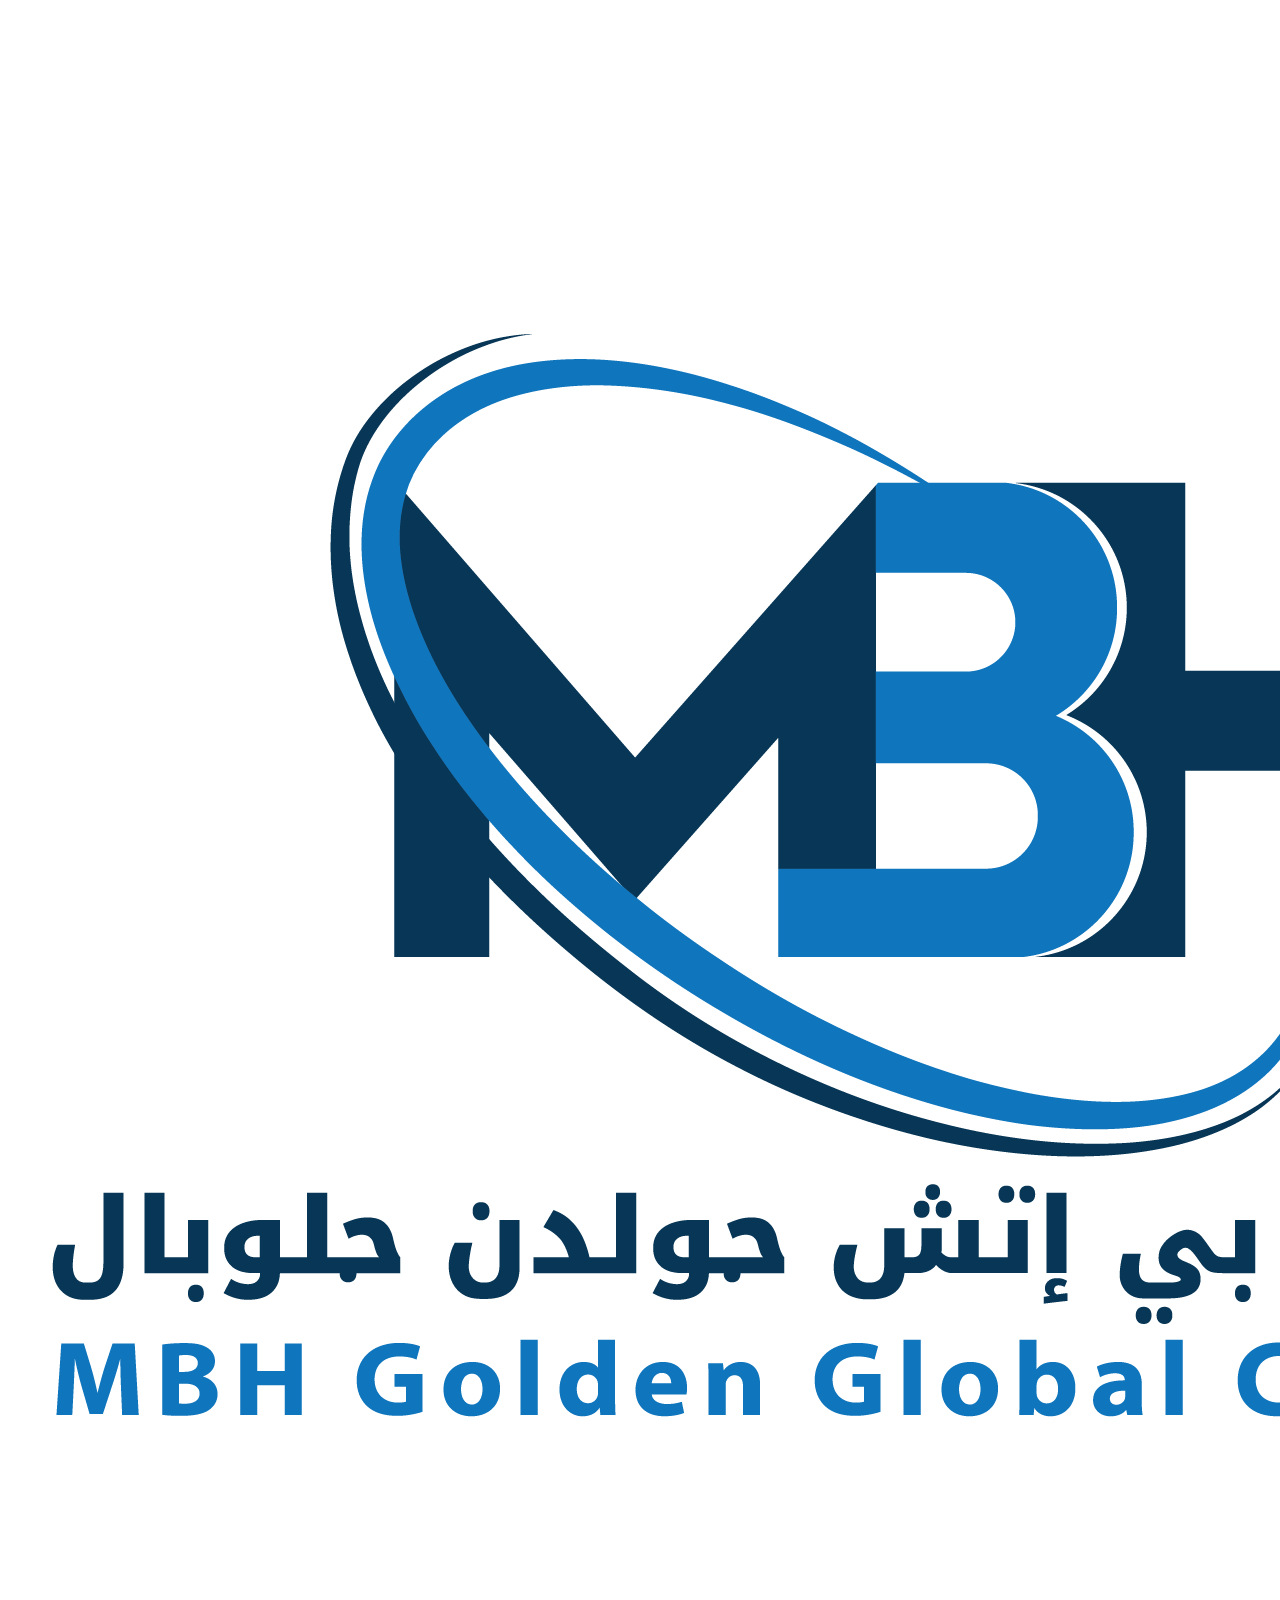
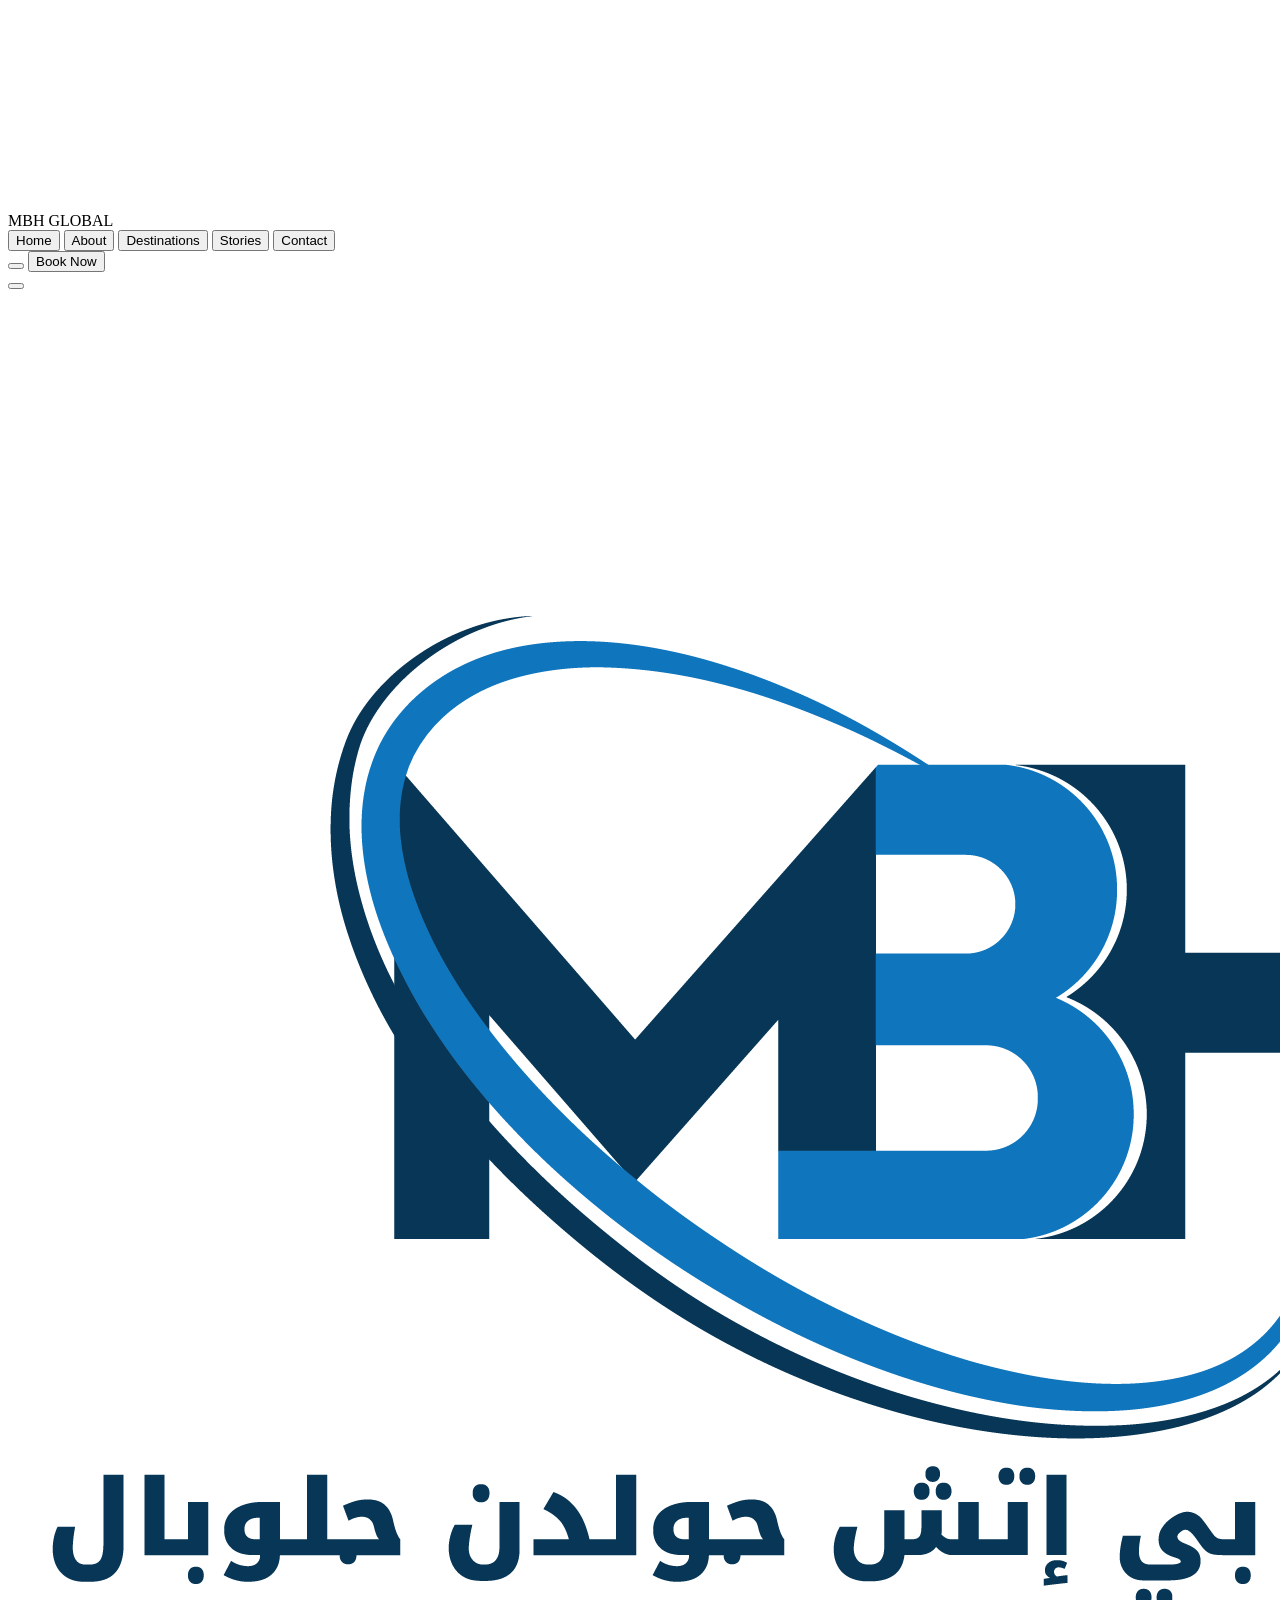
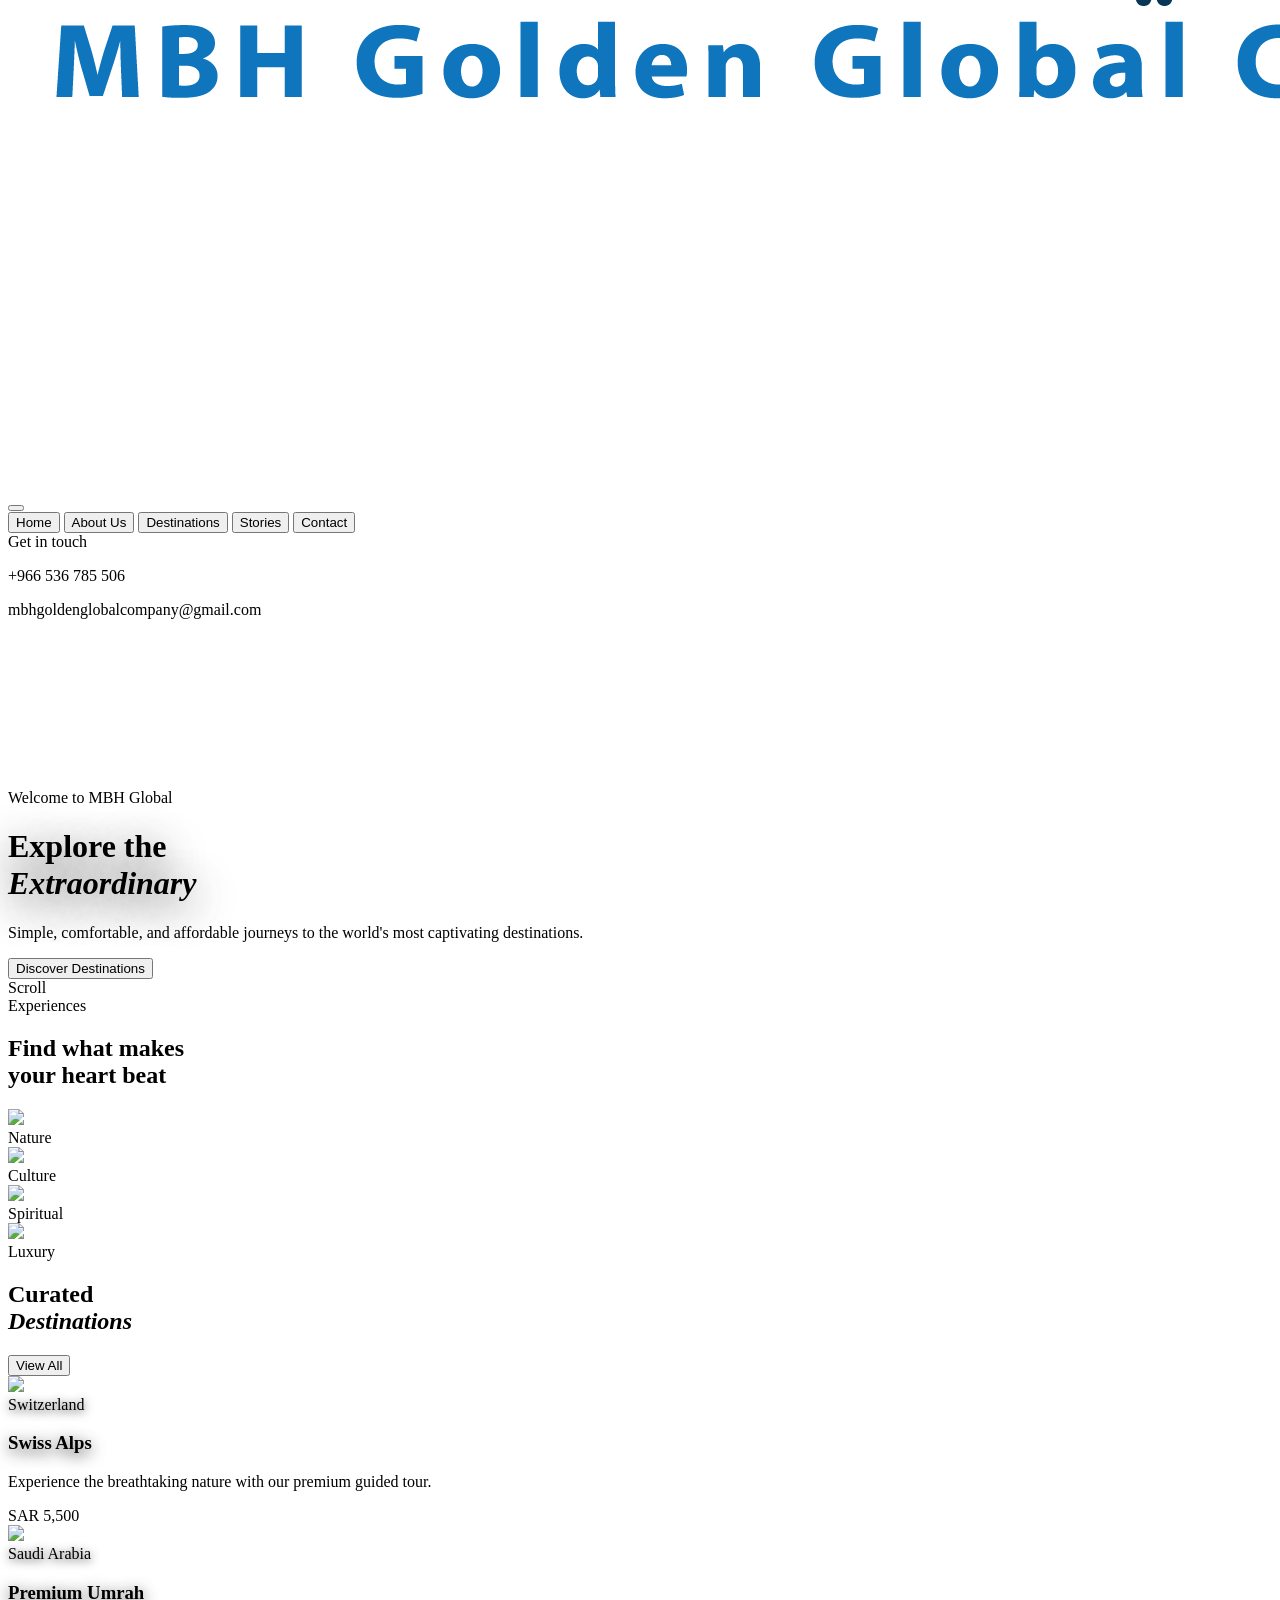
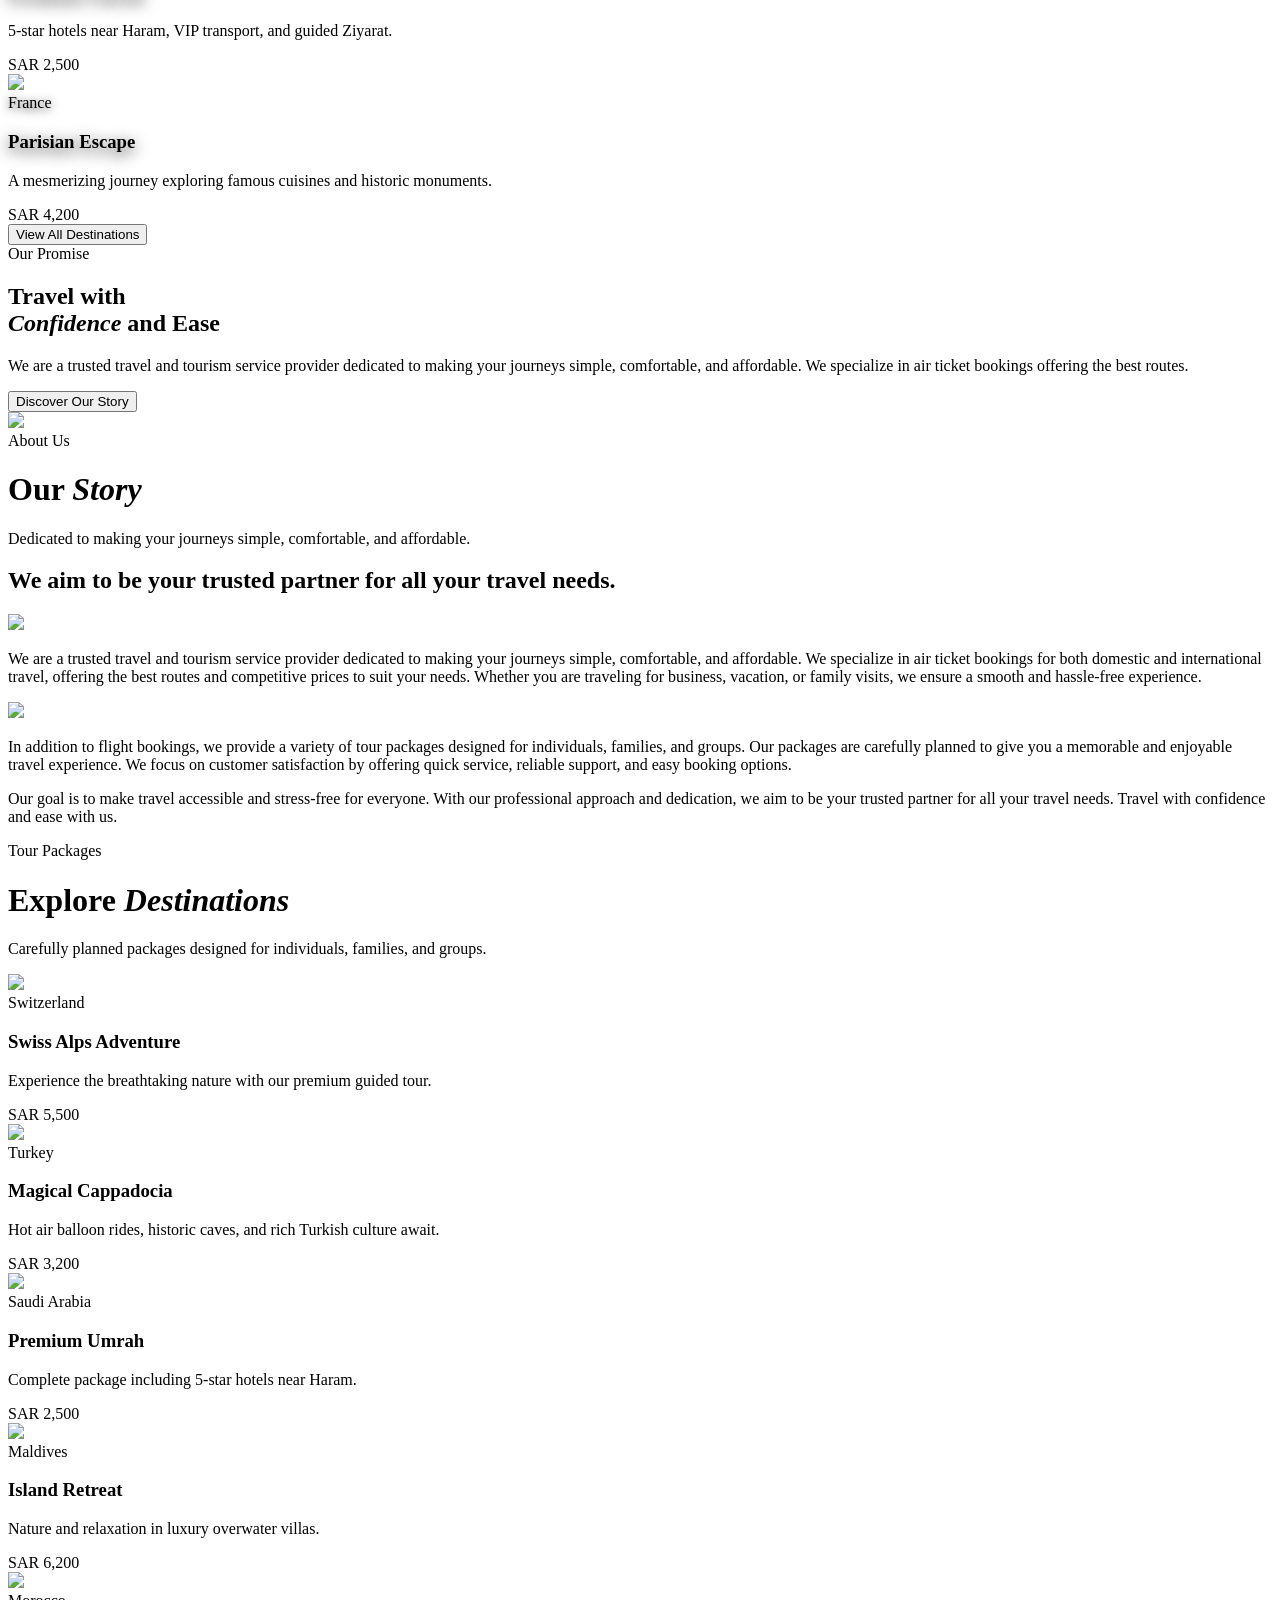
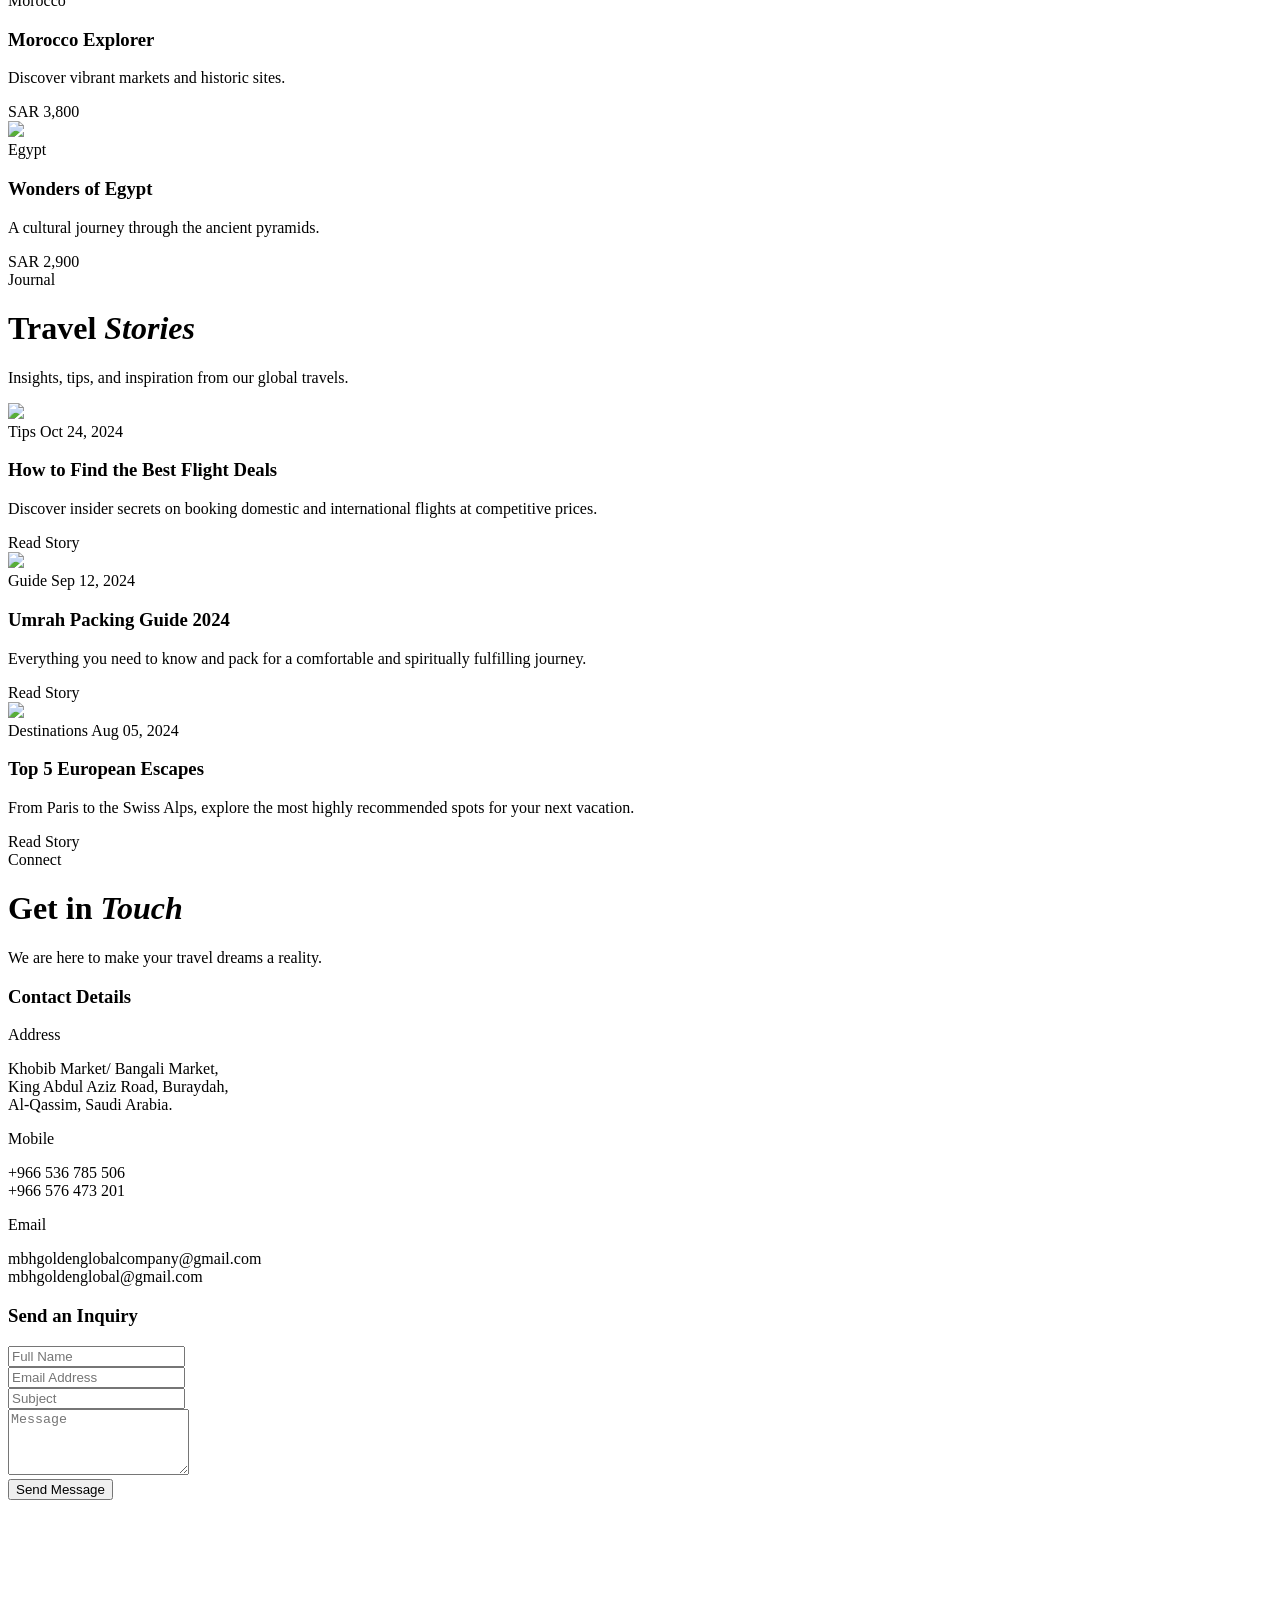
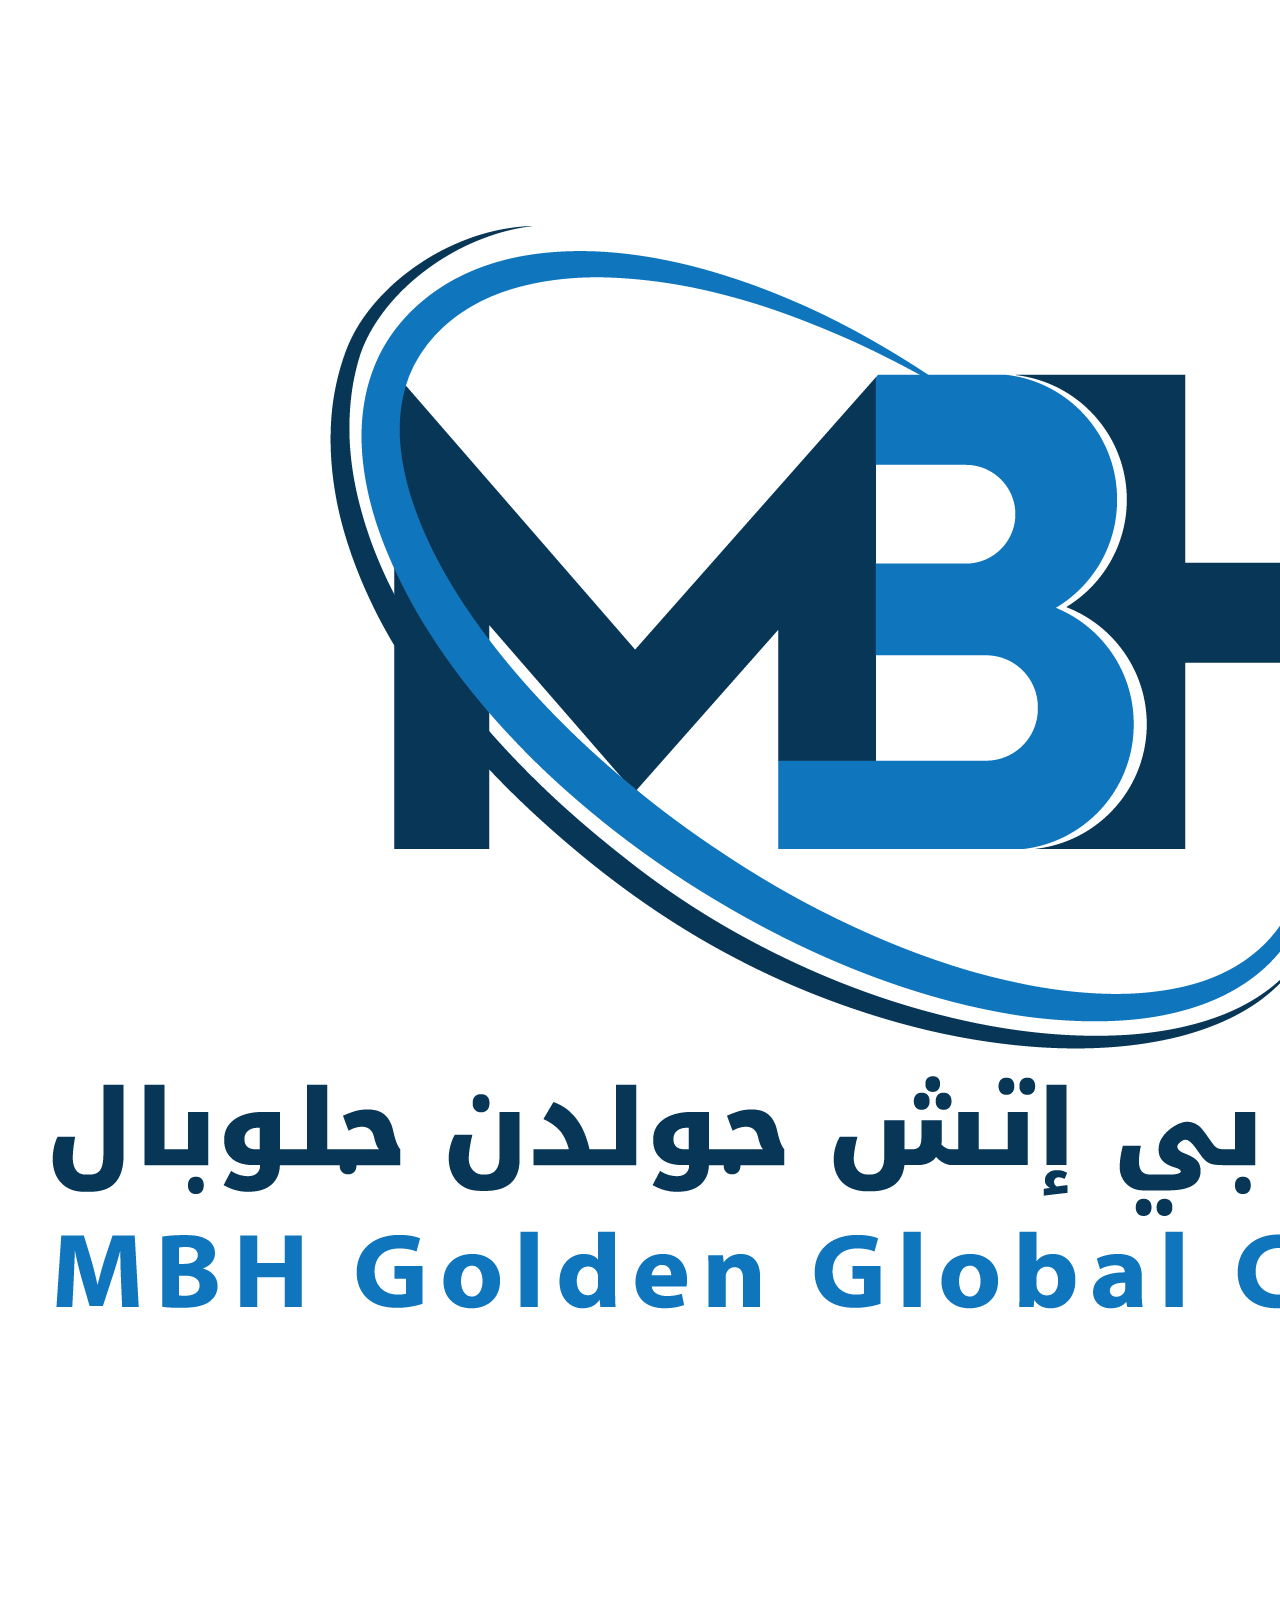
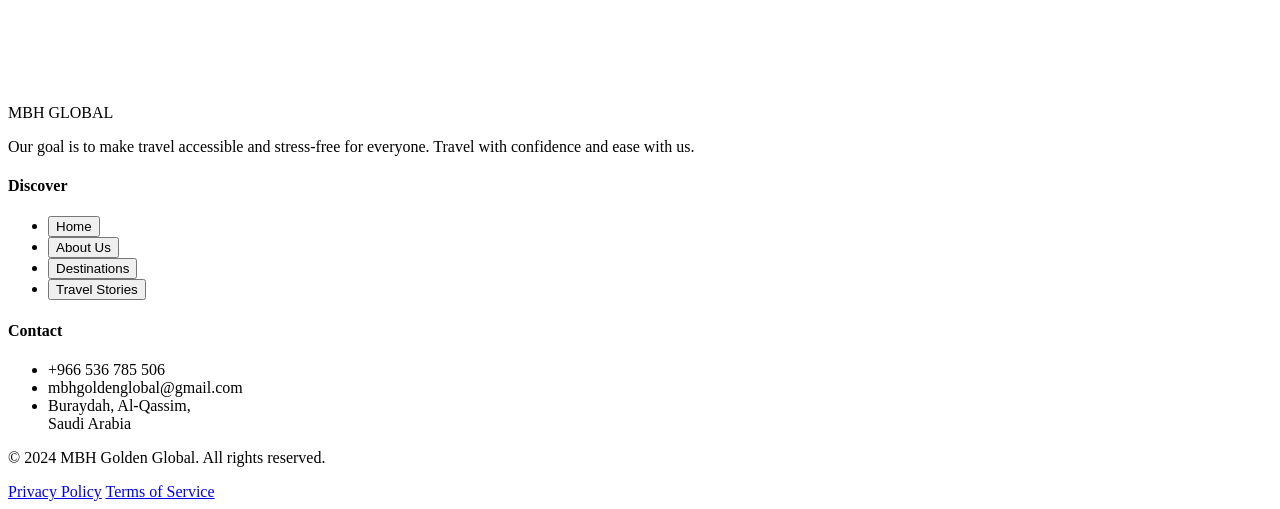
==== index.html @ 77969d75 "Update index.html" ====
<!DOCTYPE html>
<html lang="en">
<head>
    <meta charset="UTF-8">
    <meta name="viewport" content="width=device-width, initial-scale=1.0">
    <title>MBH Golden Global | Premium Travel Experiences</title>
    <!-- Tailwind CSS CDN -->
    <script src="https://cdn.tailwindcss.com"></script>
    <!-- Google Fonts -->
    <link rel="preconnect" href="https://fonts.googleapis.com">
    <link rel="preconnect" href="https://fonts.gstatic.com" crossorigin>
    <link href="https://fonts.googleapis.com/css2?family=Inter:wght@300;400;500;600&family=Playfair+Display:ital,wght@0,400;0,500;0,600;0,700;1,400&display=swap" rel="stylesheet">
    <!-- Lucide Icons -->
    <script src="https://unpkg.com/lucide@latest"></script>

    <!-- Tailwind Configuration -->
    <script>
        tailwind.config = {
            theme: {
                extend: {
                    fontFamily: {
                        sans: ['Inter', 'sans-serif'],
                        serif: ['Playfair Display', 'serif'],
                    },
                    colors: {
                        brand: {
                            black: '#000000',
                            deep: '#02111A',   // Very dark slate/navy base
                            dark: '#003355',   // Logo "M" & "H" Navy Blue
                            cyan: '#0082CA',   // Logo "B" & Swoosh Bright Cyan
                            sand: '#F8F9FA',   // Crisp off-white for light sections
                        }
                    },
                    boxShadow: {
                        'glow': '0 0 20px rgba(0, 130, 202, 0.4)',
                        'glow-lg': '0 0 30px rgba(0, 130, 202, 0.6)',
                    }
                }
            }
        }
    </script>
    
    <style type="text/tailwindcss">
        @layer base {
            body {
                @apply bg-brand-sand min-h-screen overflow-x-hidden antialiased text-brand-dark;
            }
            ::selection {
                @apply bg-brand-cyan text-white;
            }
        }

        @layer utilities {
            /* Smooth reveal animations */
            .fade-up {
                @apply opacity-0 translate-y-10 transition-all duration-[1000ms] ease-[cubic-bezier(0.2,0.8,0.2,1)];
            }
            .fade-up.visible {
                @apply opacity-100 translate-y-0;
            }
            .delay-100 { transition-delay: 100ms; }
            .delay-200 { transition-delay: 200ms; }
            .delay-300 { transition-delay: 300ms; }

            .no-scrollbar::-webkit-scrollbar { display: none; }
            .no-scrollbar { -ms-overflow-style: none; scrollbar-width: none; }
        }

        @layer components {
            /* SPA Routing UI */
            .page-view {
                @apply hidden opacity-0 transition-opacity duration-700 ease-in-out;
            }
            .page-view.active {
                @apply block opacity-100;
            }

            /* Elegant Navigation */
            .nav-link { 
                @apply relative text-sm font-semibold tracking-widest uppercase transition-colors duration-300;
            }
            .nav-link.active-link { 
                @apply text-brand-cyan; 
            }
            .nav-link::after {
                content: '';
                @apply absolute -bottom-2 left-1/2 -translate-x-1/2 w-0 h-[2px] bg-brand-cyan transition-all duration-300 rounded-full shadow-glow;
            }
            .nav-link:hover::after, .nav-link.active-link::after {
                @apply w-[120%];
            }

            /* Premium Tactical Buttons */
            .btn-3d-elegant {
                @apply inline-flex items-center justify-center px-8 py-3.5 rounded-full bg-brand-cyan text-white text-sm font-semibold tracking-widest uppercase transition-all duration-300 relative border border-transparent;
                box-shadow: 0 4px 15px rgba(0, 130, 202, 0.3), inset 0 1px 0 rgba(255,255,255,0.2);
                transform: translateY(0);
                will-change: transform, box-shadow;
            }
            .btn-3d-elegant:hover {
                @apply shadow-glow-lg border-brand-cyan bg-[#0094e6];
                transform: translateY(-2px);
            }
            .btn-3d-elegant:active {
                box-shadow: 0 2px 5px rgba(0, 130, 202, 0.4);
                transform: translateY(2px);
            }
            
            .btn-outline {
                @apply inline-flex items-center justify-center px-8 py-3.5 rounded-full border border-gray-300 text-brand-dark text-sm font-semibold tracking-widest uppercase hover:border-brand-cyan hover:text-brand-cyan hover:bg-brand-cyan/5 transition-all duration-300;
            }
            .btn-outline-white {
                @apply inline-flex items-center justify-center px-8 py-3.5 rounded-full border border-white/50 text-white text-sm font-semibold tracking-widest uppercase hover:bg-white hover:text-brand-black hover:border-white hover:shadow-[0_10px_30px_rgba(255,255,255,0.2)] transition-all duration-300;
            }

            /* Subtle 3D Card Tilt Effects */
            .card-3d-subtle {
                transform-style: preserve-3d;
                transform: perspective(1200px);
                transition: transform 0.1s ease-out, box-shadow 0.3s ease-out;
                will-change: transform;
            }
            .card-3d-subtle.resetting {
                transition: transform 0.6s cubic-bezier(0.2, 0.8, 0.2, 1), box-shadow 0.6s ease-out;
            }
            
            .inner-3d {
                transform: translateZ(30px);
                transition: transform 0.4s cubic-bezier(0.2, 0.8, 0.2, 1);
                will-change: transform;
            }
            .card-3d-subtle:hover .inner-3d {
                transform: translateZ(50px);
            }
        }
    </style>
</head>
<body class="text-brand-dark">

    <!-- Navbar -->
    <nav id="navbar" class="fixed w-full z-50 transition-all duration-500 py-6 text-white border-b border-transparent">
        <div class="max-w-[90rem] mx-auto px-6 sm:px-8 lg:px-12 flex justify-between items-center">
            <!-- Logo (Using user's provided logo) -->
            <div class="flex items-center cursor-pointer" onclick="navigateTo('home')">
                <!-- Image tag for the actual logo -->
                <img src="./Logo png-01.png" alt="MBH Golden Global" class="h-20 md:h-24 object-contain transition-transform duration-300 hover:scale-105" onerror="this.style.display='none'; this.nextElementSibling.style.display='block';">
                
                <!-- Fallback if image doesn't load locally -->
                <div class="hidden font-serif font-bold text-2xl md:text-3xl tracking-wide logo-text transition-colors duration-300">
                    <span class="text-brand-cyan">MBH</span> GLOBAL
                </div>
            </div>
            
            <!-- Desktop Menu -->
            <div class="hidden lg:flex space-x-10 items-center">
                <button onclick="navigateTo('home')" class="nav-link nav-text active-link">Home</button>
                <button onclick="navigateTo('about')" class="nav-link nav-text">About</button>
                <button onclick="navigateTo('packages')" class="nav-link nav-text">Destinations</button>
                <button onclick="navigateTo('blog')" class="nav-link nav-text">Stories</button>
                <button onclick="navigateTo('contact')" class="nav-link nav-text">Contact</button>
            </div>

            <!-- Header Actions -->
            <div class="flex items-center gap-6">
                <div class="hidden md:flex items-center gap-6 border-l border-white/20 pl-6 nav-divider transition-colors duration-300">
                    <button class="nav-text hover:text-brand-cyan transition-colors"><i data-lucide="search" class="w-5 h-5"></i></button>
                    <button onclick="navigateTo('packages')" class="btn-3d-elegant !py-2.5 !px-6 !text-xs hidden xl:flex">Book Now</button>
                </div>
                <button onclick="toggleMobileMenu()" class="lg:hidden nav-text p-2 -mr-2">
                    <i data-lucide="menu" class="w-7 h-7"></i>
                </button>
            </div>
        </div>
    </nav>

    <!-- Mobile Menu Overlay -->
    <div id="mobile-menu" class="fixed inset-0 bg-brand-deep/95 backdrop-blur-xl z-[60] flex flex-col opacity-0 pointer-events-none transition-opacity duration-300">
        <div class="flex justify-between items-center p-6 border-b border-white/10">
            <img src="./Logo png-01.png" alt="MBH Golden Global" class="h-10 object-contain" onerror="this.style.display='none';">
            <button onclick="toggleMobileMenu()" class="p-2 text-white hover:text-brand-cyan transition">
                <i data-lucide="x" class="w-8 h-8"></i>
            </button>
        </div>
        <div class="flex flex-col gap-6 px-8 py-12 overflow-y-auto">
            <button onclick="navigateTo('home')" class="text-4xl font-serif text-white text-left hover:text-brand-cyan transition">Home</button>
            <button onclick="navigateTo('about')" class="text-4xl font-serif text-white text-left hover:text-brand-cyan transition">About Us</button>
            <button onclick="navigateTo('packages')" class="text-4xl font-serif text-white text-left hover:text-brand-cyan transition">Destinations</button>
            <button onclick="navigateTo('blog')" class="text-4xl font-serif text-white text-left hover:text-brand-cyan transition">Stories</button>
            <button onclick="navigateTo('contact')" class="text-4xl font-serif text-white text-left hover:text-brand-cyan transition">Contact</button>
            
            <div class="mt-10 pt-10 border-t border-white/10 flex flex-col gap-4">
                <span class="text-xs uppercase tracking-widest font-semibold text-brand-cyan">Get in touch</span>
                <p class="text-white text-lg">+966 536 785 506</p>
                <p class="text-white/70 text-sm">mbhgoldenglobalcompany@gmail.com</p>
            </div>
        </div>
    </div>

    <!-- MAIN APP CONTAINER -->
    <main id="app-root">

        <!-- ========================================== -->
        <!-- 1. HOME PAGE VIEW                          -->
        <!-- ========================================== -->
        <div id="home" class="page-view active">
            <!-- Full Bleed Hero Video -->
            <header class="relative h-screen w-full overflow-hidden bg-brand-black"> 
                <div class="absolute inset-0 bg-brand-deep/40 z-10"></div>
                <div class="absolute inset-0 bg-gradient-to-b from-brand-black/80 via-transparent to-brand-black/90 z-10"></div>
                <video class="absolute top-0 left-0 w-full h-full object-cover z-0 opacity-80" autoplay loop muted playsinline>
                    <source src="./mp_.mp4" type="video/mp4">
                </video>
                
                <!-- Elegant Hero Content -->
                <div class="relative z-20 h-full flex flex-col items-center justify-center text-center px-6 max-w-5xl mx-auto fade-up">
                    <span class="text-brand-cyan text-sm md:text-base tracking-[0.3em] uppercase mb-6 font-semibold shadow-glow drop-shadow-lg">Welcome to MBH Global</span>
                    <h1 class="text-5xl sm:text-6xl md:text-[6rem] font-serif font-medium text-white mb-8 leading-[1.1]" style="text-shadow: 0 10px 40px rgba(0,0,0,0.8);">
                        Explore the <br><i class="font-light text-white">Extraordinary</i>
                    </h1>
                    <p class="text-white/80 text-lg md:text-xl font-light mb-12 max-w-2xl">
                        Simple, comfortable, and affordable journeys to the world's most captivating destinations.
                    </p>
                    <div class="flex flex-col sm:flex-row gap-6">
                        <button onclick="navigateTo('packages')" class="btn-3d-elegant">Discover Destinations</button>
                    </div>
                </div>

                <!-- Scroll Indicator -->
                <div class="absolute bottom-10 left-1/2 -translate-x-1/2 z-20 flex flex-col items-center gap-3 animate-bounce">
                    <span class="text-white/70 text-[10px] uppercase tracking-widest font-semibold">Scroll</span>
                    <div class="w-[2px] h-10 bg-gradient-to-b from-brand-cyan to-transparent rounded-full"></div>
                </div>
            </header>

            <!-- Curated Categories (Dark Mode Section matching Logo) -->
            <section class="py-24 bg-brand-deep relative z-10">
                <div class="max-w-[90rem] mx-auto px-6 sm:px-8 lg:px-12">
                    <div class="flex flex-col md:flex-row md:items-end justify-between mb-16 fade-up">
                        <div class="max-w-2xl">
                            <span class="text-brand-cyan text-xs font-semibold tracking-[0.2em] uppercase mb-4 block">Experiences</span>
                            <h2 class="text-4xl md:text-5xl font-serif text-white leading-tight">Find what makes <br>your heart beat</h2>
                        </div>
                    </div>

                    <div class="flex overflow-x-auto gap-8 p-4 no-scrollbar fade-up delay-100">
                        <!-- Category Items -->
                        <div class="min-w-[140px] md:min-w-[160px] flex flex-col items-center gap-6 group cursor-pointer">
                            <div class="w-32 h-32 md:w-40 md:h-40 rounded-full overflow-hidden relative border-2 border-white/10 group-hover:border-brand-cyan transition-colors duration-500 shadow-lg group-hover:shadow-glow-lg">
                                <img src="https://images.unsplash.com/photo-1629815456220-4355ce3438ea?auto=format&fit=crop&w=400&q=80" class="w-full h-full object-cover group-hover:scale-110 transition-transform duration-700 ease-out opacity-80 group-hover:opacity-100">
                                <div class="absolute inset-0 bg-brand-dark/30 group-hover:bg-transparent transition-colors duration-500"></div>
                            </div>
                            <span class="text-sm font-semibold tracking-widest uppercase text-white/70 group-hover:text-brand-cyan transition-colors">Nature</span>
                        </div>
                        <div class="min-w-[140px] md:min-w-[160px] flex flex-col items-center gap-6 group cursor-pointer">
                            <div class="w-32 h-32 md:w-40 md:h-40 rounded-full overflow-hidden relative border-2 border-white/10 group-hover:border-brand-cyan transition-colors duration-500 shadow-lg group-hover:shadow-glow-lg">
                                <img src="https://images.unsplash.com/photo-1647464098939-787d55b85a3c?auto=format&fit=crop&w=400&q=80" class="w-full h-full object-cover group-hover:scale-110 transition-transform duration-700 ease-out opacity-80 group-hover:opacity-100">
                                <div class="absolute inset-0 bg-brand-dark/30 group-hover:bg-transparent transition-colors duration-500"></div>
                            </div>
                            <span class="text-sm font-semibold tracking-widest uppercase text-white/70 group-hover:text-brand-cyan transition-colors">Culture</span>
                        </div>
                        <div class="min-w-[140px] md:min-w-[160px] flex flex-col items-center gap-6 group cursor-pointer">
                            <div class="w-32 h-32 md:w-40 md:h-40 rounded-full overflow-hidden relative border-2 border-white/10 group-hover:border-brand-cyan transition-colors duration-500 shadow-lg group-hover:shadow-glow-lg">
                                <img src="https://images.unsplash.com/photo-1512632578888-169bbbc64f32?auto=format&fit=crop&w=400&q=80" class="w-full h-full object-cover group-hover:scale-110 transition-transform duration-700 ease-out opacity-80 group-hover:opacity-100">
                                <div class="absolute inset-0 bg-brand-dark/30 group-hover:bg-transparent transition-colors duration-500"></div>
                            </div>
                            <span class="text-sm font-semibold tracking-widest uppercase text-white/70 group-hover:text-brand-cyan transition-colors">Spiritual</span>
                        </div>
                        <div class="min-w-[140px] md:min-w-[160px] flex flex-col items-center gap-6 group cursor-pointer">
                            <div class="w-32 h-32 md:w-40 md:h-40 rounded-full overflow-hidden relative border-2 border-white/10 group-hover:border-brand-cyan transition-colors duration-500 shadow-lg group-hover:shadow-glow-lg">
                                <img src="https://images.unsplash.com/photo-1512632578888-169bbbc64f33?auto=format&fit=crop&w=400&q=80" class="w-full h-full object-cover group-hover:scale-110 transition-transform duration-700 ease-out opacity-80 group-hover:opacity-100">
                                <div class="absolute inset-0 bg-brand-dark/30 group-hover:bg-transparent transition-colors duration-500"></div>
                            </div>
                            <span class="text-sm font-semibold tracking-widest uppercase text-white/70 group-hover:text-brand-cyan transition-colors">Luxury</span>
                        </div>
                    </div>
                </div>
            </section>

            <!-- Featured Packages (Bright Contrast Section) -->
            <section class="py-24 bg-brand-sand">
                <div class="max-w-[90rem] mx-auto px-6 sm:px-8 lg:px-12">
                    <div class="flex justify-between items-end mb-16 fade-up">
                        <h2 class="text-4xl md:text-5xl font-serif text-brand-dark">Curated <br><i class="font-light text-brand-cyan">Destinations</i></h2>
                        <button onclick="navigateTo('packages')" class="hidden md:flex items-center gap-2 text-sm uppercase tracking-widest font-semibold text-brand-dark hover:text-brand-cyan transition">View All <i data-lucide="arrow-right" class="w-4 h-4"></i></button>
                    </div>

                    <div class="grid grid-cols-1 md:grid-cols-2 lg:grid-cols-3 gap-8 md:gap-10 perspective-[2000px]">
                        
                        <!-- Destination Card -->
                        <div class="group cursor-pointer fade-up card-3d-subtle rounded-[2rem] bg-white p-4 shadow-[0_10px_30px_rgba(0,0,0,0.05)] border border-gray-100">
                            <div class="relative h-[30rem] rounded-[1.5rem] overflow-hidden mb-6">
                                <img src="https://images.unsplash.com/photo-1530122037265-a5f1f91d3b99?auto=format&fit=crop&w=800&q=80" class="w-full h-full object-cover transition-transform duration-[1.5s] ease-out group-hover:scale-105">
                                <div class="absolute inset-0 bg-gradient-to-t from-brand-deep/80 via-transparent to-transparent opacity-90"></div>
                                <div class="absolute bottom-8 left-8 right-8 inner-3d">
                                    <span class="text-brand-cyan text-xs font-bold tracking-widest uppercase mb-2 block" style="text-shadow: 0 2px 10px rgba(0,0,0,0.8);">Switzerland</span>
                                    <h3 class="text-3xl font-serif text-white mb-2" style="text-shadow: 0 4px 15px rgba(0,0,0,0.8);">Swiss Alps</h3>
                                </div>
                            </div>
                            <div class="px-4 pb-4 flex justify-between items-start inner-3d">
                                <p class="text-gray-500 text-sm leading-relaxed max-w-[70%]">Experience the breathtaking nature with our premium guided tour.</p>
                                <span class="font-bold text-lg text-brand-dark">SAR 5,500</span>
                            </div>
                        </div>

                        <!-- Destination Card -->
                        <div class="group cursor-pointer fade-up delay-100 mt-0 lg:mt-12 card-3d-subtle rounded-[2rem] bg-white p-4 shadow-[0_10px_30px_rgba(0,0,0,0.05)] border border-gray-100">
                            <div class="relative h-[30rem] rounded-[1.5rem] overflow-hidden mb-6">
                                <img src="https://images.unsplash.com/photo-1530122037265-a5f1f91d3b99?auto=format&fit=crop&w=800&q=80" class="w-full h-full object-cover transition-transform duration-[1.5s] ease-out group-hover:scale-105">
                                <div class="absolute inset-0 bg-gradient-to-t from-brand-deep/80 via-transparent to-transparent opacity-90"></div>
                                <div class="absolute bottom-8 left-8 right-8 inner-3d">
                                    <span class="text-brand-cyan text-xs font-bold tracking-widest uppercase mb-2 block" style="text-shadow: 0 2px 10px rgba(0,0,0,0.8);">Saudi Arabia</span>
                                    <h3 class="text-3xl font-serif text-white mb-2" style="text-shadow: 0 4px 15px rgba(0,0,0,0.8);">Premium Umrah</h3>
                                </div>
                            </div>
                            <div class="px-4 pb-4 flex justify-between items-start inner-3d">
                                <p class="text-gray-500 text-sm leading-relaxed max-w-[70%]">5-star hotels near Haram, VIP transport, and guided Ziyarat.</p>
                                <span class="font-bold text-lg text-brand-dark">SAR 2,500</span>
                            </div>
                        </div>

                        <!-- Destination Card -->
                        <div class="group cursor-pointer fade-up delay-200 card-3d-subtle rounded-[2rem] bg-white p-4 shadow-[0_10px_30px_rgba(0,0,0,0.05)] border border-gray-100">
                            <div class="relative h-[30rem] rounded-[1.5rem] overflow-hidden mb-6">
                                <img src="https://images.unsplash.com/photo-1499856871958-5b9627545d1a?auto=format&fit=crop&w=800&q=80" class="w-full h-full object-cover transition-transform duration-[1.5s] ease-out group-hover:scale-105">
                                <div class="absolute inset-0 bg-gradient-to-t from-brand-deep/80 via-transparent to-transparent opacity-90"></div>
                                <div class="absolute bottom-8 left-8 right-8 inner-3d">
                                    <span class="text-brand-cyan text-xs font-bold tracking-widest uppercase mb-2 block" style="text-shadow: 0 2px 10px rgba(0,0,0,0.8);">France</span>
                                    <h3 class="text-3xl font-serif text-white mb-2" style="text-shadow: 0 4px 15px rgba(0,0,0,0.8);">Parisian Escape</h3>
                                </div>
                            </div>
                            <div class="px-4 pb-4 flex justify-between items-start inner-3d">
                                <p class="text-gray-500 text-sm leading-relaxed max-w-[70%]">A mesmerizing journey exploring famous cuisines and historic monuments.</p>
                                <span class="font-bold text-lg text-brand-dark">SAR 4,200</span>
                            </div>
                        </div>

                    </div>
                    <div class="mt-12 text-center md:hidden fade-up">
                        <button onclick="navigateTo('packages')" class="btn-outline w-full">View All Destinations</button>
                    </div>
                </div>
            </section>

            <!-- Split Section (About Snippet) -->
            <section class="py-24 bg-brand-deep text-white border-t border-white/5">
                <div class="max-w-[90rem] mx-auto px-6 sm:px-8 lg:px-12">
                    <div class="grid grid-cols-1 lg:grid-cols-2 gap-16 items-center">
                        <div class="fade-up">
                            <span class="text-brand-cyan text-xs font-semibold tracking-[0.2em] uppercase mb-6 block">Our Promise</span>
                            <h2 class="text-4xl md:text-5xl font-serif mb-8 leading-tight text-white">Travel with <br><i class="font-light text-brand-cyan">Confidence</i> and Ease</h2>
                            <p class="text-white/70 text-lg font-light leading-relaxed mb-10 max-w-lg">
                                We are a trusted travel and tourism service provider dedicated to making your journeys simple, comfortable, and affordable. We specialize in air ticket bookings offering the best routes.
                            </p>
                            <button onclick="navigateTo('about')" class="btn-outline-white">Discover Our Story</button>
                        </div>
                        <div class="relative h-[40rem] rounded-[2rem] overflow-hidden fade-up delay-100 shadow-2xl border border-white/10">
                            <img src="https://images.unsplash.com/photo-1436491865332-7a61a109cc05?auto=format&fit=crop&w=1000&q=80" class="w-full h-full object-cover">
                        </div>
                    </div>
                </div>
            </section>
        </div>

        <!-- ========================================== -->
        <!-- 2. ABOUT US PAGE VIEW                      -->
        <!-- ========================================== -->
        <div id="about" class="page-view">
            <header class="pt-40 pb-20 bg-brand-sand border-b border-gray-200/50">
                <div class="max-w-[90rem] mx-auto px-6 sm:px-8 lg:px-12 fade-up">
                    <span class="text-brand-cyan text-xs font-semibold tracking-[0.2em] uppercase mb-4 block">About Us</span>
                    <h1 class="text-5xl md:text-7xl font-serif text-brand-dark mb-6">Our <i class="font-light text-brand-cyan">Story</i></h1>
                    <p class="text-xl text-gray-500 font-light max-w-2xl">Dedicated to making your journeys simple, comfortable, and affordable.</p>
                </div>
            </header>

            <section class="py-20 bg-white min-h-screen">
                <div class="max-w-[90rem] mx-auto px-6 sm:px-8 lg:px-12">
                    <div class="grid grid-cols-1 lg:grid-cols-12 gap-16">
                        
                        <div class="lg:col-span-5 fade-up">
                            <div class="sticky top-32">
                                <h2 class="text-3xl font-serif text-brand-dark mb-8 leading-snug">We aim to be your trusted partner for all your travel needs.</h2>
                                <div class="w-full h-[450px] rounded-[2rem] overflow-hidden shadow-xl border border-gray-100">
                                    <img src="https://images.unsplash.com/photo-1506012787146-f92b2d7d6d96?auto=format&fit=crop&w=800&q=80" class="w-full h-full object-cover">
                                </div>
                            </div>
                        </div>

                        <div class="lg:col-span-7 fade-up delay-100">
                            <div class="prose prose-lg prose-gray max-w-none">
                                <p class="text-gray-600 leading-relaxed font-light mb-8 text-xl">
                                    We are a trusted travel and tourism service provider dedicated to making your journeys simple, comfortable, and affordable. We specialize in air ticket bookings for both domestic and international travel, offering the best routes and competitive prices to suit your needs. Whether you are traveling for business, vacation, or family visits, we ensure a smooth and hassle-free experience.
                                </p>
                                <div class="w-full h-[350px] rounded-[2rem] overflow-hidden mb-8 my-12 shadow-xl border border-gray-100">
                                    <img src="https://images.unsplash.com/photo-1436491865332-7a61a109cc05?auto=format&fit=crop&w=1000&q=80" class="w-full h-full object-cover">
                                </div>
                                <p class="text-gray-600 leading-relaxed font-light mb-8 text-xl">
                                    In addition to flight bookings, we provide a variety of tour packages designed for individuals, families, and groups. Our packages are carefully planned to give you a memorable and enjoyable travel experience. We focus on customer satisfaction by offering quick service, reliable support, and easy booking options.
                                </p>
                                <p class="text-gray-600 leading-relaxed font-light text-xl">
                                    Our goal is to make travel accessible and stress-free for everyone. With our professional approach and dedication, we aim to be your trusted partner for all your travel needs. Travel with confidence and ease with us.
                                </p>
                            </div>
                        </div>

                    </div>
                </div>
            </section>
        </div>

        <!-- ========================================== -->
        <!-- 3. PACKAGES PAGE VIEW                      -->
        <!-- ========================================== -->
        <div id="packages" class="page-view">
            <header class="pt-40 pb-20 bg-brand-sand border-b border-gray-200/50">
                <div class="max-w-[90rem] mx-auto px-6 sm:px-8 lg:px-12 fade-up">
                    <span class="text-brand-cyan text-xs font-semibold tracking-[0.2em] uppercase mb-4 block">Tour Packages</span>
                    <h1 class="text-5xl md:text-7xl font-serif text-brand-dark mb-6">Explore <i class="font-light text-brand-cyan">Destinations</i></h1>
                    <p class="text-xl text-gray-500 font-light max-w-2xl">Carefully planned packages designed for individuals, families, and groups.</p>
                </div>
            </header>

            <section class="py-20 bg-white min-h-screen">
                <div class="max-w-[90rem] mx-auto px-6 sm:px-8 lg:px-12">
                    
                    <div class="grid grid-cols-1 md:grid-cols-2 lg:grid-cols-3 gap-8 md:gap-10">
                        
                        <!-- Card -->
                        <div class="group cursor-pointer fade-up card-3d-subtle rounded-[2rem] bg-brand-sand p-4 border border-gray-100 hover:border-brand-cyan/30 transition-colors">
                            <div class="relative h-[25rem] rounded-[1.5rem] overflow-hidden mb-6">
                                <img src="https://images.unsplash.com/photo-1530122037265-a5f1f91d3b99?auto=format&fit=crop&w=800&q=80" class="w-full h-full object-cover transition-transform duration-[1.5s] ease-out group-hover:scale-105">
                                <div class="absolute inset-0 bg-gradient-to-t from-brand-deep/80 via-transparent to-transparent opacity-90"></div>
                                <div class="absolute bottom-6 left-6 right-6 inner-3d">
                                    <span class="text-brand-cyan text-xs font-bold tracking-widest uppercase mb-2 block">Switzerland</span>
                                    <h3 class="text-2xl font-serif text-white">Swiss Alps Adventure</h3>
                                </div>
                            </div>
                            <div class="px-2 flex justify-between items-start inner-3d">
                                <p class="text-gray-500 text-sm leading-relaxed max-w-[70%] line-clamp-2">Experience the breathtaking nature with our premium guided tour.</p>
                                <span class="font-bold text-brand-dark">SAR 5,500</span>
                            </div>
                        </div>

                        <!-- Card -->
                        <div class="group cursor-pointer fade-up delay-100 card-3d-subtle rounded-[2rem] bg-brand-sand p-4 border border-gray-100 hover:border-brand-cyan/30 transition-colors">
                            <div class="relative h-[25rem] rounded-[1.5rem] overflow-hidden mb-6">
                                <img src="https://images.unsplash.com/photo-1600521605615-568bfd097ccf?auto=format&fit=crop&w=800&q=80" class="w-full h-full object-cover transition-transform duration-[1.5s] ease-out group-hover:scale-105">
                                <div class="absolute inset-0 bg-gradient-to-t from-brand-deep/80 via-transparent to-transparent opacity-90"></div>
                                <div class="absolute bottom-6 left-6 right-6 inner-3d">
                                    <span class="text-brand-cyan text-xs font-bold tracking-widest uppercase mb-2 block">Turkey</span>
                                    <h3 class="text-2xl font-serif text-white">Magical Cappadocia</h3>
                                </div>
                            </div>
                            <div class="px-2 flex justify-between items-start inner-3d">
                                <p class="text-gray-500 text-sm leading-relaxed max-w-[70%] line-clamp-2">Hot air balloon rides, historic caves, and rich Turkish culture await.</p>
                                <span class="font-bold text-brand-dark">SAR 3,200</span>
                            </div>
                        </div>

                        <!-- Card -->
                        <div class="group cursor-pointer fade-up delay-200 card-3d-subtle rounded-[2rem] bg-brand-sand p-4 border border-gray-100 hover:border-brand-cyan/30 transition-colors">
                            <div class="relative h-[25rem] rounded-[1.5rem] overflow-hidden mb-6">
                                <img src="https://images.unsplash.com/photo-1542051812871-75750081408d?auto=format&fit=crop&w=800&q=80" class="w-full h-full object-cover transition-transform duration-[1.5s] ease-out group-hover:scale-105">
                                <div class="absolute inset-0 bg-gradient-to-t from-brand-deep/80 via-transparent to-transparent opacity-90"></div>
                                <div class="absolute bottom-6 left-6 right-6 inner-3d">
                                    <span class="text-brand-cyan text-xs font-bold tracking-widest uppercase mb-2 block">Saudi Arabia</span>
                                    <h3 class="text-2xl font-serif text-white">Premium Umrah</h3>
                                </div>
                            </div>
                            <div class="px-2 flex justify-between items-start inner-3d">
                                <p class="text-gray-500 text-sm leading-relaxed max-w-[70%] line-clamp-2">Complete package including 5-star hotels near Haram.</p>
                                <span class="font-bold text-brand-dark">SAR 2,500</span>
                            </div>
                        </div>

                        <!-- Card -->
                        <div class="group cursor-pointer fade-up card-3d-subtle rounded-[2rem] bg-brand-sand p-4 border border-gray-100 hover:border-brand-cyan/30 transition-colors">
                            <div class="relative h-[25rem] rounded-[1.5rem] overflow-hidden mb-6">
                                <img src="https://images.unsplash.com/photo-1514282401047-d79a71a590e8?auto=format&fit=crop&w=800&q=80" class="w-full h-full object-cover transition-transform duration-[1.5s] ease-out group-hover:scale-105">
                                <div class="absolute inset-0 bg-gradient-to-t from-brand-deep/80 via-transparent to-transparent opacity-90"></div>
                                <div class="absolute bottom-6 left-6 right-6 inner-3d">
                                    <span class="text-brand-cyan text-xs font-bold tracking-widest uppercase mb-2 block">Maldives</span>
                                    <h3 class="text-2xl font-serif text-white">Island Retreat</h3>
                                </div>
                            </div>
                            <div class="px-2 flex justify-between items-start inner-3d">
                                <p class="text-gray-500 text-sm leading-relaxed max-w-[70%] line-clamp-2">Nature and relaxation in luxury overwater villas.</p>
                                <span class="font-bold text-brand-dark">SAR 6,200</span>
                            </div>
                        </div>

                        <!-- Card -->
                        <div class="group cursor-pointer fade-up delay-100 card-3d-subtle rounded-[2rem] bg-brand-sand p-4 border border-gray-100 hover:border-brand-cyan/30 transition-colors">
                            <div class="relative h-[25rem] rounded-[1.5rem] overflow-hidden mb-6">
                                <img src="https://images.unsplash.com/photo-1539020140153-e479b8c22e70?auto=format&fit=crop&w=800&q=80" class="w-full h-full object-cover transition-transform duration-[1.5s] ease-out group-hover:scale-105">
                                <div class="absolute inset-0 bg-gradient-to-t from-brand-deep/80 via-transparent to-transparent opacity-90"></div>
                                <div class="absolute bottom-6 left-6 right-6 inner-3d">
                                    <span class="text-brand-cyan text-xs font-bold tracking-widest uppercase mb-2 block">Morocco</span>
                                    <h3 class="text-2xl font-serif text-white">Morocco Explorer</h3>
                                </div>
                            </div>
                            <div class="px-2 flex justify-between items-start inner-3d">
                                <p class="text-gray-500 text-sm leading-relaxed max-w-[70%] line-clamp-2">Discover vibrant markets and historic sites.</p>
                                <span class="font-bold text-brand-dark">SAR 3,800</span>
                            </div>
                        </div>

                        <!-- Card -->
                        <div class="group cursor-pointer fade-up delay-200 card-3d-subtle rounded-[2rem] bg-brand-sand p-4 border border-gray-100 hover:border-brand-cyan/30 transition-colors">
                            <div class="relative h-[25rem] rounded-[1.5rem] overflow-hidden mb-6">
                                <img src="https://images.unsplash.com/photo-1587595431973-160d0d94add1?auto=format&fit=crop&w=800&q=80" class="w-full h-full object-cover transition-transform duration-[1.5s] ease-out group-hover:scale-105">
                                <div class="absolute inset-0 bg-gradient-to-t from-brand-deep/80 via-transparent to-transparent opacity-90"></div>
                                <div class="absolute bottom-6 left-6 right-6 inner-3d">
                                    <span class="text-brand-cyan text-xs font-bold tracking-widest uppercase mb-2 block">Egypt</span>
                                    <h3 class="text-2xl font-serif text-white">Wonders of Egypt</h3>
                                </div>
                            </div>
                            <div class="px-2 flex justify-between items-start inner-3d">
                                <p class="text-gray-500 text-sm leading-relaxed max-w-[70%] line-clamp-2">A cultural journey through the ancient pyramids.</p>
                                <span class="font-bold text-brand-dark">SAR 2,900</span>
                            </div>
                        </div>

                    </div>
                </div>
            </section>
        </div>

        <!-- ========================================== -->
        <!-- 4. BLOG PAGE VIEW                          -->
        <!-- ========================================== -->
        <div id="blog" class="page-view">
            <header class="pt-40 pb-20 bg-brand-sand border-b border-gray-200/50">
                <div class="max-w-[90rem] mx-auto px-6 sm:px-8 lg:px-12 fade-up">
                    <span class="text-brand-cyan text-xs font-semibold tracking-[0.2em] uppercase mb-4 block">Journal</span>
                    <h1 class="text-5xl md:text-7xl font-serif text-brand-dark mb-6">Travel <i class="font-light text-brand-cyan">Stories</i></h1>
                    <p class="text-xl text-gray-500 font-light max-w-2xl">Insights, tips, and inspiration from our global travels.</p>
                </div>
            </header>

            <section class="py-20 bg-white min-h-screen">
                <div class="max-w-[90rem] mx-auto px-6 sm:px-8 lg:px-12">
                    <div class="grid grid-cols-1 md:grid-cols-2 lg:grid-cols-3 gap-12">
                        <!-- Blog Article -->
                        <article class="group cursor-pointer fade-up">
                            <div class="relative h-80 rounded-[2rem] overflow-hidden mb-6 shadow-md border border-gray-100">
                                <img src="https://images.unsplash.com/photo-1436491865332-7a61a109cc05?auto=format&fit=crop&w=800&q=80" class="w-full h-full object-cover transition-transform duration-700 group-hover:scale-105">
                            </div>
                            <div class="px-2">
                                <div class="flex gap-4 items-center mb-4">
                                    <span class="text-brand-cyan text-xs font-semibold uppercase tracking-widest">Tips</span>
                                    <span class="text-gray-400 text-xs font-medium">Oct 24, 2024</span>
                                </div>
                                <h3 class="text-2xl font-serif text-brand-dark mb-3 group-hover:text-brand-cyan transition-colors">How to Find the Best Flight Deals</h3>
                                <p class="text-gray-500 font-light leading-relaxed mb-6 line-clamp-2">Discover insider secrets on booking domestic and international flights at competitive prices.</p>
                                <span class="text-sm font-semibold tracking-widest uppercase border-b border-brand-dark pb-1 group-hover:border-brand-cyan transition-colors">Read Story</span>
                            </div>
                        </article>

                        <!-- Blog Article -->
                        <article class="group cursor-pointer fade-up delay-100">
                            <div class="relative h-80 rounded-[2rem] overflow-hidden mb-6 shadow-md border border-gray-100">
                                <img src="https://images.unsplash.com/photo-1542051812871-75750081408d?auto=format&fit=crop&w=800&q=80" class="w-full h-full object-cover transition-transform duration-700 group-hover:scale-105">
                            </div>
                            <div class="px-2">
                                <div class="flex gap-4 items-center mb-4">
                                    <span class="text-brand-cyan text-xs font-semibold uppercase tracking-widest">Guide</span>
                                    <span class="text-gray-400 text-xs font-medium">Sep 12, 2024</span>
                                </div>
                                <h3 class="text-2xl font-serif text-brand-dark mb-3 group-hover:text-brand-cyan transition-colors">Umrah Packing Guide 2024</h3>
                                <p class="text-gray-500 font-light leading-relaxed mb-6 line-clamp-2">Everything you need to know and pack for a comfortable and spiritually fulfilling journey.</p>
                                <span class="text-sm font-semibold tracking-widest uppercase border-b border-brand-dark pb-1 group-hover:border-brand-cyan transition-colors">Read Story</span>
                            </div>
                        </article>

                        <!-- Blog Article -->
                        <article class="group cursor-pointer fade-up delay-200">
                            <div class="relative h-80 rounded-[2rem] overflow-hidden mb-6 shadow-md border border-gray-100">
                                <img src="https://images.unsplash.com/photo-1499856871958-5b9627545d1a?auto=format&fit=crop&w=800&q=80" class="w-full h-full object-cover transition-transform duration-700 group-hover:scale-105">
                            </div>
                            <div class="px-2">
                                <div class="flex gap-4 items-center mb-4">
                                    <span class="text-brand-cyan text-xs font-semibold uppercase tracking-widest">Destinations</span>
                                    <span class="text-gray-400 text-xs font-medium">Aug 05, 2024</span>
                                </div>
                                <h3 class="text-2xl font-serif text-brand-dark mb-3 group-hover:text-brand-cyan transition-colors">Top 5 European Escapes</h3>
                                <p class="text-gray-500 font-light leading-relaxed mb-6 line-clamp-2">From Paris to the Swiss Alps, explore the most highly recommended spots for your next vacation.</p>
                                <span class="text-sm font-semibold tracking-widest uppercase border-b border-brand-dark pb-1 group-hover:border-brand-cyan transition-colors">Read Story</span>
                            </div>
                        </article>
                    </div>
                </div>
            </section>
        </div>

        <!-- ========================================== -->
        <!-- 5. CONTACT PAGE VIEW                       -->
        <!-- ========================================== -->
        <div id="contact" class="page-view">
            <header class="pt-40 pb-20 bg-brand-sand border-b border-gray-200/50">
                <div class="max-w-[90rem] mx-auto px-6 sm:px-8 lg:px-12 fade-up">
                    <span class="text-brand-cyan text-xs font-semibold tracking-[0.2em] uppercase mb-4 block">Connect</span>
                    <h1 class="text-5xl md:text-7xl font-serif text-brand-dark mb-6">Get in <i class="font-light text-brand-cyan">Touch</i></h1>
                    <p class="text-xl text-gray-500 font-light max-w-2xl">We are here to make your travel dreams a reality.</p>
                </div>
            </header>

            <section class="py-20 bg-white min-h-screen">
                <div class="max-w-[90rem] mx-auto px-6 sm:px-8 lg:px-12">
                    
                    <div class="grid grid-cols-1 lg:grid-cols-12 gap-16">
                        
                        <!-- Contact Info -->
                        <div class="lg:col-span-5 fade-up">
                            <div class="bg-brand-sand rounded-[2.5rem] p-12 h-full border border-gray-100">
                                <h3 class="font-serif text-3xl mb-12 text-brand-dark">Contact Details</h3>
                                
                                <div class="flex flex-col gap-10">
                                    <div>
                                        <span class="text-brand-cyan text-xs font-semibold uppercase tracking-widest mb-3 block flex items-center gap-2"><i data-lucide="map-pin" class="w-4 h-4"></i> Address</span>
                                        <p class="text-gray-600 font-medium leading-relaxed pl-6">Khobib Market/ Bangali Market,<br>King Abdul Aziz Road, Buraydah,<br>Al-Qassim, Saudi Arabia.</p>
                                    </div>
                                    
                                    <div>
                                        <span class="text-brand-cyan text-xs font-semibold uppercase tracking-widest mb-3 block flex items-center gap-2"><i data-lucide="phone" class="w-4 h-4"></i> Mobile</span>
                                        <p class="text-gray-600 font-medium leading-relaxed pl-6">+966 536 785 506<br>+966 576 473 201</p>
                                    </div>

                                    <div>
                                        <span class="text-brand-cyan text-xs font-semibold uppercase tracking-widest mb-3 block flex items-center gap-2"><i data-lucide="mail" class="w-4 h-4"></i> Email</span>
                                        <p class="text-gray-600 font-medium break-all leading-relaxed pl-6">mbhgoldenglobalcompany@gmail.com<br>mbhgoldenglobal@gmail.com</p>
                                    </div>
                                </div>
                            </div>
                        </div>

                        <!-- Sleek Form -->
                        <div class="lg:col-span-7 fade-up delay-100">
                            <div class="bg-white p-2 md:p-8">
                                <h3 class="text-3xl font-serif text-brand-dark mb-12">Send an Inquiry</h3>
                                <form class="space-y-10" onsubmit="event.preventDefault(); alert('Form submitted successfully!');">
                                    <div class="grid grid-cols-1 md:grid-cols-2 gap-10">
                                        <div>
                                            <input type="text" class="w-full bg-transparent border-b-2 border-gray-100 py-3 text-brand-dark font-medium placeholder-gray-400 focus:outline-none focus:border-brand-cyan transition-colors" placeholder="Full Name" required>
                                        </div>
                                        <div>
                                            <input type="email" class="w-full bg-transparent border-b-2 border-gray-100 py-3 text-brand-dark font-medium placeholder-gray-400 focus:outline-none focus:border-brand-cyan transition-colors" placeholder="Email Address" required>
                                        </div>
                                    </div>
                                    <div>
                                        <input type="text" class="w-full bg-transparent border-b-2 border-gray-100 py-3 text-brand-dark font-medium placeholder-gray-400 focus:outline-none focus:border-brand-cyan transition-colors" placeholder="Subject" required>
                                    </div>
                                    <div>
                                        <textarea rows="4" class="w-full bg-transparent border-b-2 border-gray-100 py-3 text-brand-dark font-medium placeholder-gray-400 focus:outline-none focus:border-brand-cyan transition-colors resize-none" placeholder="Message" required></textarea>
                                    </div>
                                    <div class="pt-6">
                                        <button type="submit" class="btn-3d-elegant w-full md:w-auto !px-12 !py-4 text-base">Send Message</button>
                                    </div>
                                </form>
                            </div>
                        </div>
                    </div>
                </div>
            </section>
        </div>

    </main>

    <!-- Footer (Using Dark theme to match logo) -->
    <footer class="bg-brand-deep pt-24 pb-12 text-white/80 border-t-4 border-brand-cyan">
        <div class="max-w-[90rem] mx-auto px-6 sm:px-8 lg:px-12">
            <div class="grid grid-cols-1 md:grid-cols-2 lg:grid-cols-12 gap-12 lg:gap-8 mb-16">
                
                <!-- Brand Info -->
                <div class="lg:col-span-5 pr-8">
                    <div class="mb-4">
                        <img src="./Logo png-01.png" alt="MBH Golden Global" class="h-24 md:h-40 object-contain" onerror="this.style.display='none'; this.nextElementSibling.style.display='block';">
                        <div class="hidden font-serif font-bold text-3xl tracking-wide text-white">
                            <span class="text-brand-cyan">MBH</span> GLOBAL
                        </div>
                    </div>
                    <p class="text-white/60 mb-10 max-w-sm font-medium leading-relaxed">
                        Our goal is to make travel accessible and stress-free for everyone. Travel with confidence and ease with us.
                    </p>
                    <div class="flex space-x-4">
                        <a href="#" class="w-12 h-12 rounded-full border border-white/10 bg-brand-dark flex items-center justify-center hover:bg-brand-cyan hover:border-brand-cyan hover:shadow-glow transition-all duration-300 text-brand-cyan hover:text-white">
                            <i data-lucide="facebook" class="w-5 h-5"></i>
                        </a>
                        <a href="#" class="w-12 h-12 rounded-full border border-white/10 bg-brand-dark flex items-center justify-center hover:bg-brand-cyan hover:border-brand-cyan hover:shadow-glow transition-all duration-300 text-brand-cyan hover:text-white">
                            <i data-lucide="instagram" class="w-5 h-5"></i>
                        </a>
                        <a href="#" class="w-12 h-12 rounded-full border border-white/10 bg-brand-dark flex items-center justify-center hover:bg-brand-cyan hover:border-brand-cyan hover:shadow-glow transition-all duration-300 text-brand-cyan hover:text-white">
                            <i data-lucide="twitter" class="w-5 h-5"></i>
                        </a>
                    </div>
                </div>

                <!-- Quick Links -->
                <div class="lg:col-span-3 lg:col-start-7">
                    <h4 class="text-brand-cyan text-xs font-bold tracking-widest uppercase mb-8">Discover</h4>
                    <ul class="space-y-5 font-medium text-sm">
                        <li><button onclick="navigateTo('home')" class="hover:text-brand-cyan transition-colors">Home</button></li>
                        <li><button onclick="navigateTo('about')" class="hover:text-brand-cyan transition-colors">About Us</button></li>
                        <li><button onclick="navigateTo('packages')" class="hover:text-brand-cyan transition-colors">Destinations</button></li>
                        <li><button onclick="navigateTo('blog')" class="hover:text-brand-cyan transition-colors">Travel Stories</button></li>
                    </ul>
                </div>

                <!-- Contact -->
                <div class="lg:col-span-3">
                    <h4 class="text-brand-cyan text-xs font-bold tracking-widest uppercase mb-8">Contact</h4>
                    <ul class="space-y-5 font-medium text-sm">
                        <li class="flex items-center gap-3"><i data-lucide="phone" class="w-4 h-4 text-white/50"></i> +966 536 785 506</li>
                        <li class="flex items-center gap-3"><i data-lucide="mail" class="w-4 h-4 text-white/50"></i> mbhgoldenglobal@gmail.com</li>
                        <li class="pt-4 text-white/50 flex items-start gap-3"><i data-lucide="map-pin" class="w-4 h-4 mt-1"></i> Buraydah, Al-Qassim,<br>Saudi Arabia</li>
                    </ul>
                </div>
            </div>
            
            <div class="border-t border-white/10 pt-8 flex flex-col md:flex-row justify-between items-center gap-4 text-xs font-semibold tracking-wider uppercase text-white/40">
                <p>&copy; 2024 MBH Golden Global. All rights reserved.</p>
                <div class="flex space-x-8">
                    <a href="#" class="hover:text-white transition-colors">Privacy Policy</a>
                    <a href="#" class="hover:text-white transition-colors">Terms of Service</a>
                </div>
            </div>
        </div>
    </footer>

    <!-- Scripts -->
    <script>
        // Render Lucide Icons
        lucide.createIcons();

        // Subtle 3D Mouse Tracking Logic for Cards
        const tiltCards = document.querySelectorAll('.card-3d-subtle');
        
        tiltCards.forEach(card => {
            card.addEventListener('mousemove', e => {
                if (window.innerWidth < 768) return; 
                const rect = card.getBoundingClientRect();
                const x = e.clientX - rect.left; 
                const y = e.clientY - rect.top;  
                const centerX = rect.width / 2;
                const centerY = rect.height / 2;
                
                // Very subtle rotation threshold (Max 4 degrees for elegance)
                const rotateX = ((y - centerY) / centerY) * -4; 
                const rotateY = ((x - centerX) / centerX) * 4;
                
                card.classList.remove('resetting');
                card.style.transform = `perspective(1200px) rotateX(${rotateX}deg) rotateY(${rotateY}deg) scale3d(1.02, 1.02, 1.02)`;
                
                // Dynamic floating shadow colored with brand cyan
                card.style.boxShadow = `${-rotateY * 2}px ${rotateX * 2}px 30px rgba(0, 130, 202, 0.15)`;
            });

            card.addEventListener('mouseleave', () => {
                if (window.innerWidth < 768) return;
                card.classList.add('resetting');
                card.style.transform = `perspective(1200px) rotateX(0deg) rotateY(0deg) scale3d(1, 1, 1)`;
                card.style.boxShadow = ``; 
            });
        });

        // Navbar Scroll Effect
        const navbar = document.getElementById('navbar');
        const navTexts = document.querySelectorAll('.nav-text');
        const navDivider = document.querySelector('.nav-divider');

        window.addEventListener('scroll', () => {
            const homePage = document.getElementById('home');
            
            if (window.scrollY > 50) {
                // Scrolled State (Match logo background - deep navy)
                navbar.classList.add('bg-brand-deep/95', 'backdrop-blur-md', 'shadow-lg', 'border-white/5');
                navbar.classList.remove('py-6', 'border-transparent');
                navbar.classList.add('py-4');
                
                // Keep text white for dark background
                navTexts.forEach(el => el.classList.add('text-white'));
            } else {
                // Top State
                navbar.classList.remove('bg-brand-deep/95', 'backdrop-blur-md', 'shadow-lg', 'border-white/5');
                navbar.classList.add('py-6', 'border-transparent');
                navbar.classList.remove('py-4');
                
                if(homePage.classList.contains('active')) {
                    navTexts.forEach(el => el.classList.add('text-white'));
                } else {
                    // On light pages at top, nav text should be dark
                    navTexts.forEach(el => el.classList.remove('text-white'));
                    navTexts.forEach(el => el.classList.add('text-brand-dark'));
                }
            }
        });

        function updateNavbarStyle(pageId) {
            if (pageId === 'home' || window.scrollY > 50) {
                navTexts.forEach(el => el.classList.add('text-white'));
                navTexts.forEach(el => el.classList.remove('text-brand-dark'));
                if(navDivider) navDivider.classList.replace('border-gray-200', 'border-white/20');
            } else {
                // Light pages at scroll 0
                navTexts.forEach(el => el.classList.remove('text-white'));
                navTexts.forEach(el => el.classList.add('text-brand-dark'));
                if(navDivider) navDivider.classList.replace('border-white/20', 'border-gray-200');
            }
        }

        // Scroll Animation Logic
        const observerOptions = { root: null, rootMargin: '0px', threshold: 0.1 };
        const observer = new IntersectionObserver((entries, observer) => {
            entries.forEach(entry => {
                if (entry.isIntersecting) entry.target.classList.add('visible');
            });
        }, observerOptions);

        function attachAnimations() {
            const elements = document.querySelectorAll('.fade-up');
            elements.forEach(el => observer.observe(el));
        }
        attachAnimations();

        // Mobile Menu Logic
        const mobileMenu = document.getElementById('mobile-menu');
        let isMobileMenuOpen = false;

        function toggleMobileMenu() {
            isMobileMenuOpen = !isMobileMenuOpen;
            if (isMobileMenuOpen) {
                mobileMenu.classList.remove('opacity-0', 'pointer-events-none');
                mobileMenu.classList.add('opacity-100');
                document.body.style.overflow = 'hidden'; 
            } else {
                mobileMenu.classList.add('opacity-0', 'pointer-events-none');
                mobileMenu.classList.remove('opacity-100');
                document.body.style.overflow = 'auto';
            }
        }

        // Smooth SPA Navigation Logic
        function navigateTo(pageId) {
            if (isMobileMenuOpen) toggleMobileMenu();

            const pages = document.querySelectorAll('.page-view');
            pages.forEach(page => page.classList.remove('active'));

            setTimeout(() => {
                const target = document.getElementById(pageId);
                if(target) {
                    target.classList.add('active');
                    updateNavbarStyle(pageId);
                    
                    const animatedElements = target.querySelectorAll('.fade-up');
                    animatedElements.forEach(el => {
                        el.classList.remove('visible');
                        setTimeout(() => { el.classList.add('visible'); }, 50);
                    });
                }
            }, 300);

            const navLinks = document.querySelectorAll('.nav-link');
            navLinks.forEach(link => {
                link.classList.remove('active-link');
                if(link.getAttribute('onclick') && link.getAttribute('onclick').includes(pageId)) {
                    link.classList.add('active-link');
                }
            });

            window.scrollTo({ top: 0, behavior: 'smooth' });
        }
        
        updateNavbarStyle('home');
    </script>
</body>
</html>
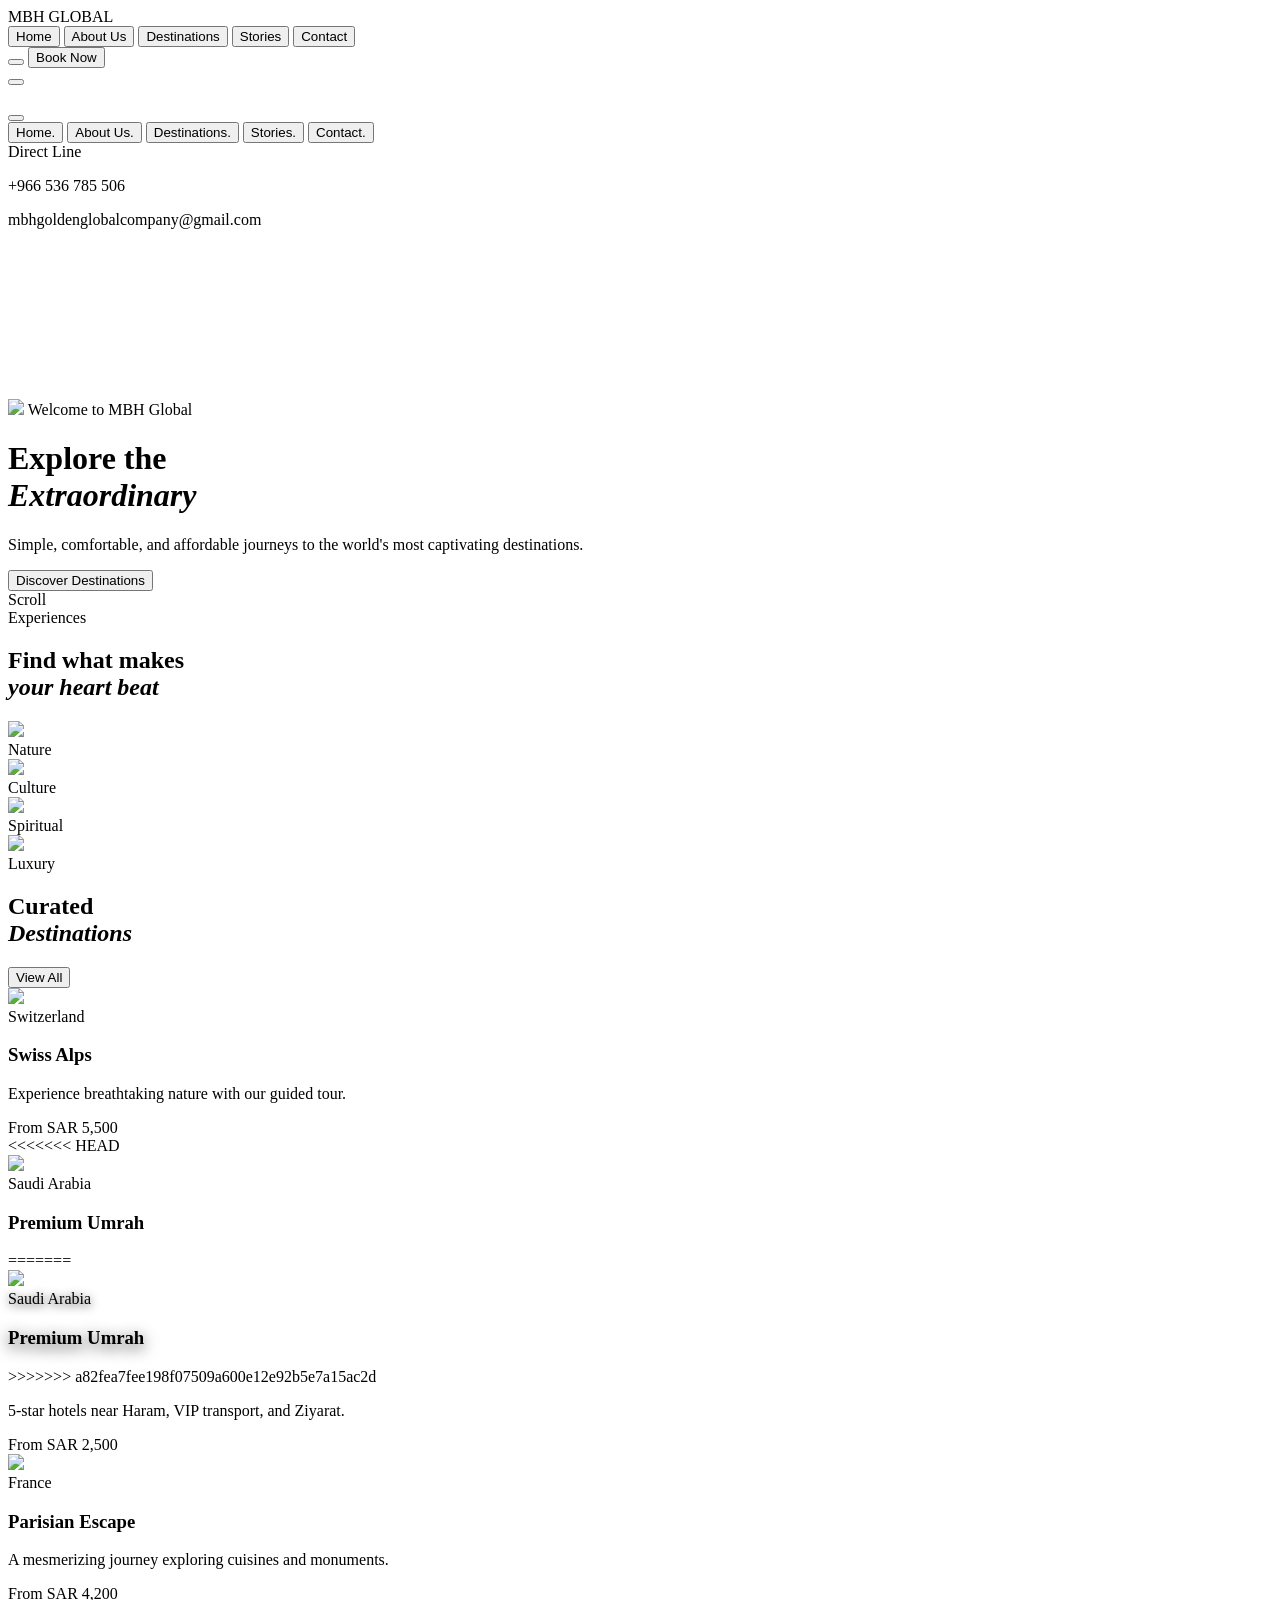
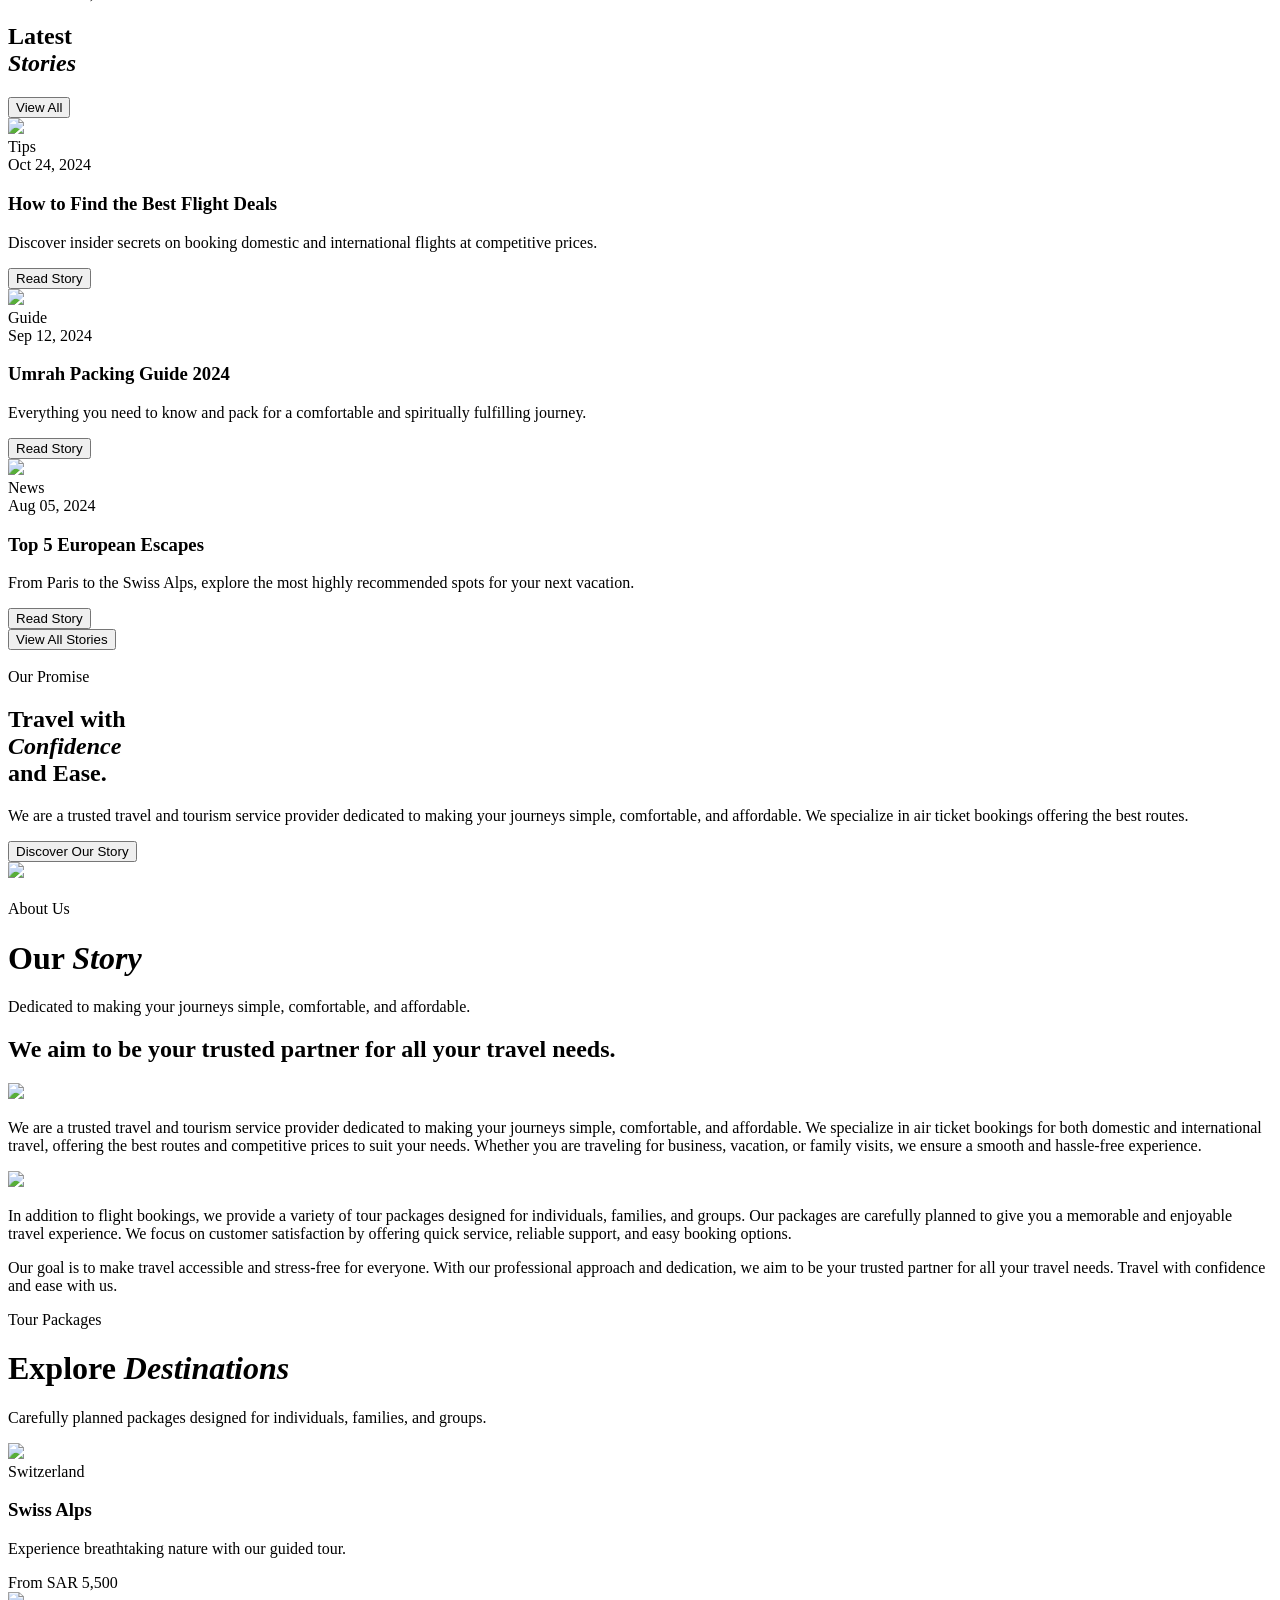
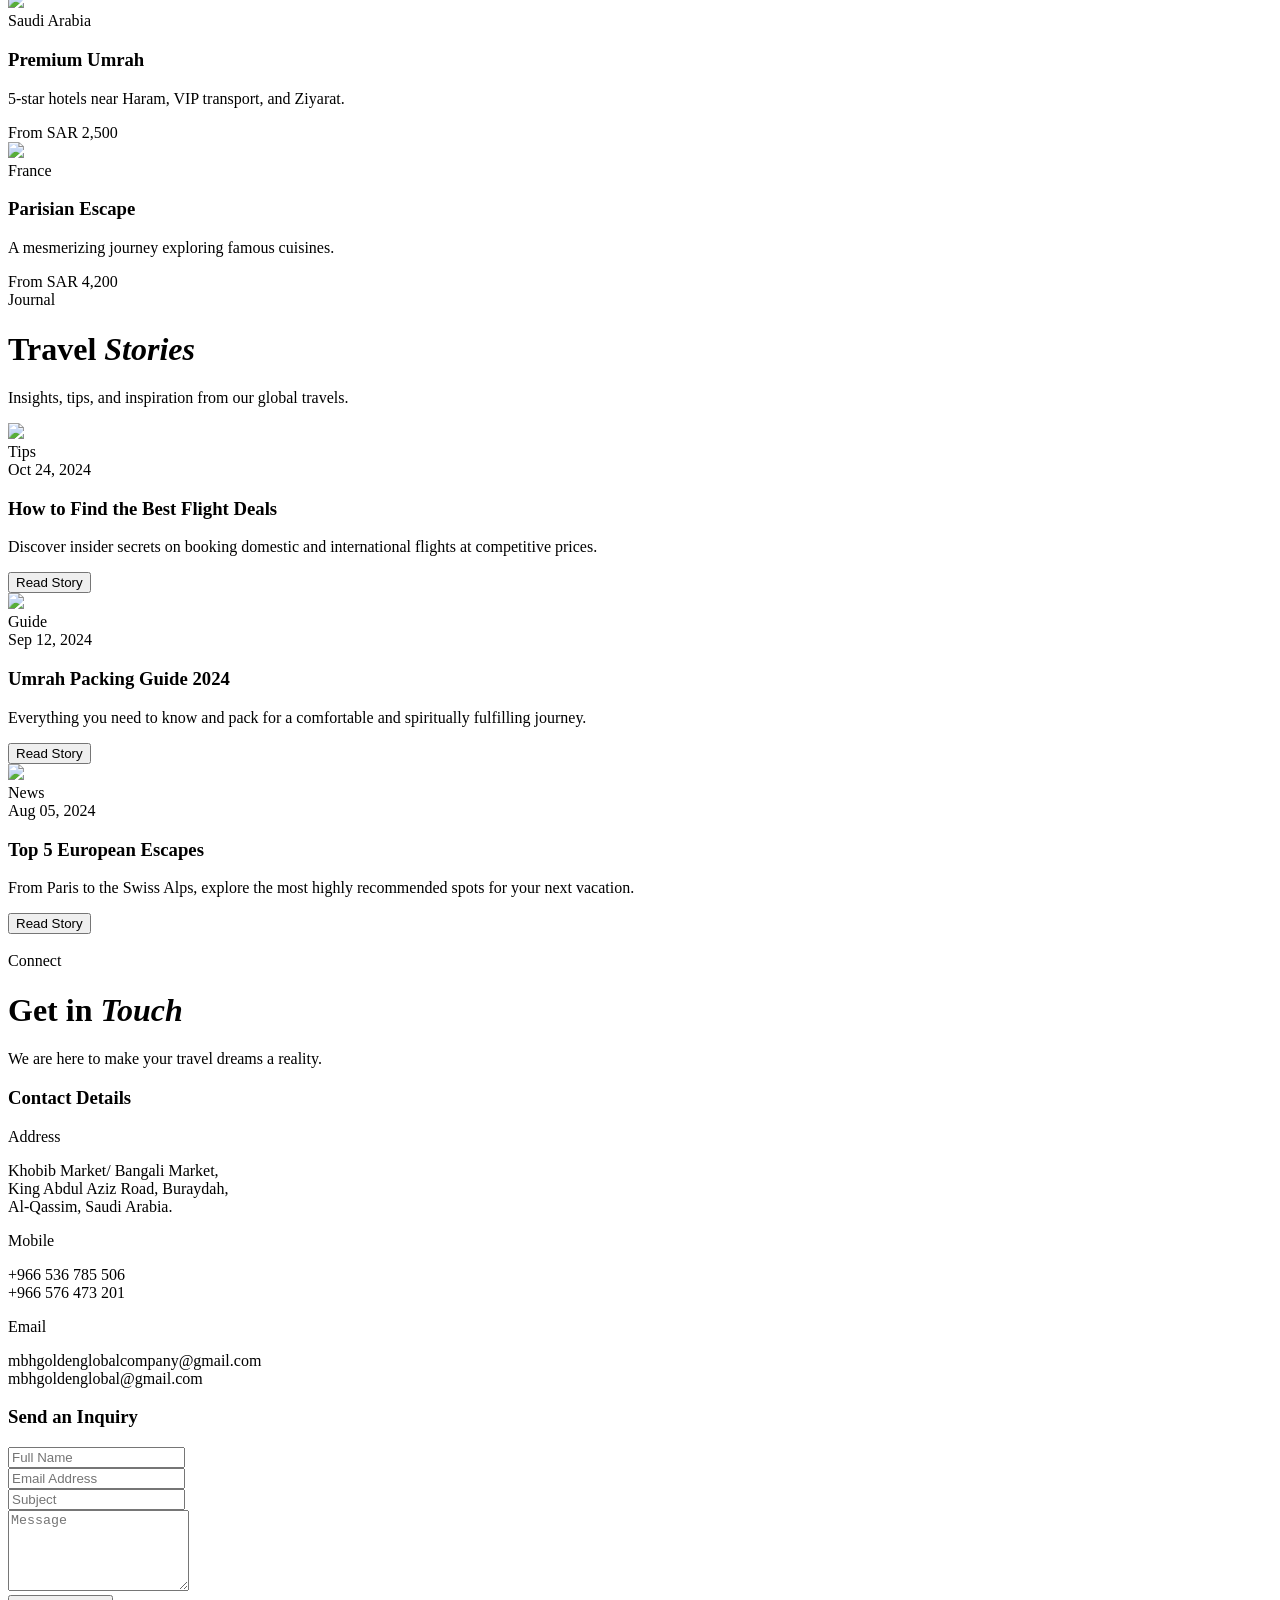
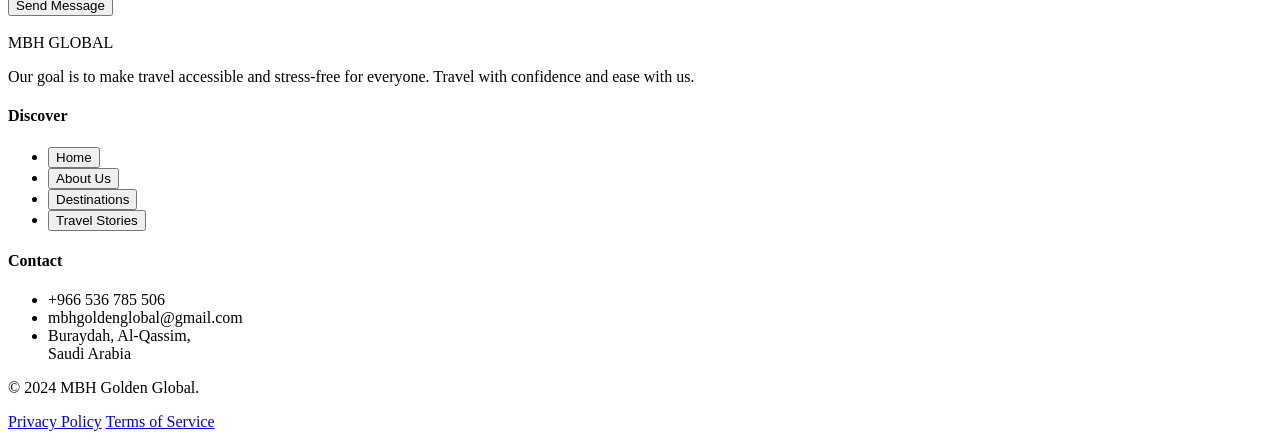
==== commit b1f9681c: "Add files via upload" ====
--- a/index.html
+++ b/index.html
@@ -9,7 +9,7 @@
     <!-- Google Fonts -->
     <link rel="preconnect" href="https://fonts.googleapis.com">
     <link rel="preconnect" href="https://fonts.gstatic.com" crossorigin>
-    <link href="https://fonts.googleapis.com/css2?family=Inter:wght@300;400;500;600&family=Playfair+Display:ital,wght@0,400;0,500;0,600;0,700;1,400&display=swap" rel="stylesheet">
+    <link href="https://fonts.googleapis.com/css2?family=Inter:wght@300;400;500;600;700&family=Playfair+Display:ital,wght@0,400;0,500;0,600;0,700;1,400;1,700&display=swap" rel="stylesheet">
     <!-- Lucide Icons -->
     <script src="https://unpkg.com/lucide@latest"></script>
 
@@ -24,16 +24,33 @@
                     },
                     colors: {
                         brand: {
-                            black: '#000000',
-                            deep: '#02111A',   // Very dark slate/navy base
-                            dark: '#003355',   // Logo "M" & "H" Navy Blue
-                            cyan: '#0082CA',   // Logo "B" & Swoosh Bright Cyan
-                            sand: '#F8F9FA',   // Crisp off-white for light sections
+                            navy: '#003355',       // Exact Logo Navy
+                            cyan: '#0082CA',       // Exact Logo Cyan
+                            cyanDark: '#005a8d',   // Darker Cyan for 3D shadows
+                            sand: '#F4F7F9',       // Premium off-white/light gray
+                            white: '#FFFFFF',
                         }
                     },
                     boxShadow: {
-                        'glow': '0 0 20px rgba(0, 130, 202, 0.4)',
-                        'glow-lg': '0 0 30px rgba(0, 130, 202, 0.6)',
+                        'glow': '0 0 15px rgba(0, 130, 202, 0.2)',
+                        'glow-lg': '0 0 30px rgba(0, 130, 202, 0.3)',
+                        'glass-3d': '0 10px 30px -5px rgba(0, 51, 85, 0.08), inset 0 1px 0 rgba(255, 255, 255, 0.6), inset 0 -1px 0 rgba(0, 0, 0, 0.02)',
+                        '3d-puck': '0 4px 0 rgba(0, 51, 85, 0.05), 0 8px 15px rgba(0, 51, 85, 0.08), inset 0 2px 2px rgba(255, 255, 255, 0.8)',
+                        '3d-puck-hover': '0 2px 0 rgba(0, 130, 202, 0.3), 0 5px 10px rgba(0, 130, 202, 0.15), inset 0 2px 2px rgba(255, 255, 255, 0.8)',
+                        '3d-input': 'inset 0 2px 4px rgba(0, 0, 0, 0.03), 0 1px 0 rgba(255, 255, 255, 0.8)',
+                    },
+                    transitionTimingFunction: {
+                        'apple': 'cubic-bezier(0.16, 1, 0.3, 1)', // Ultra-smooth easing
+                    },
+                    animation: {
+                        'float': 'floatOrb 12s infinite ease-in-out alternate',
+                        'float-delayed': 'floatOrb 15s infinite ease-in-out alternate-reverse',
+                    },
+                    keyframes: {
+                        floatOrb: {
+                            '0%': { transform: 'translateY(0) rotateX(0) rotateY(0) scale(1)' },
+                            '100%': { transform: 'translateY(-20px) rotateX(5deg) rotateY(-5deg) scale(1.01)' },
+                        }
                     }
                 }
             }
@@ -43,7 +60,7 @@
     <style type="text/tailwindcss">
         @layer base {
             body {
-                @apply bg-brand-sand min-h-screen overflow-x-hidden antialiased text-brand-dark;
+                @apply bg-brand-sand min-h-screen overflow-x-hidden antialiased text-brand-navy;
             }
             ::selection {
                 @apply bg-brand-cyan text-white;
@@ -51,9 +68,9 @@
         }
 
         @layer utilities {
-            /* Smooth reveal animations */
+            /* High-end reveal animations */
             .fade-up {
-                @apply opacity-0 translate-y-10 transition-all duration-[1000ms] ease-[cubic-bezier(0.2,0.8,0.2,1)];
+                @apply opacity-0 translate-y-12 transition-all duration-[1000ms] ease-apple;
             }
             .fade-up.visible {
                 @apply opacity-100 translate-y-0;
@@ -64,134 +81,166 @@
 
             .no-scrollbar::-webkit-scrollbar { display: none; }
             .no-scrollbar { -ms-overflow-style: none; scrollbar-width: none; }
+
+            /* Subtle 3D Extruded Text */
+            .text-3d-light {
+                text-shadow: 1px 1px 0 #fff, 2px 2px 5px rgba(0,0,0,0.05);
+            }
+            .text-3d-dark {
+                text-shadow: 1px 1px 0 #001f33, 2px 2px 10px rgba(0,0,0,0.3);
+            }
+            .text-3d-cyan {
+                text-shadow: 1px 1px 0 #006096, 2px 2px 10px rgba(0,130,202,0.2);
+            }
         }
 
         @layer components {
             /* SPA Routing UI */
             .page-view {
-                @apply hidden opacity-0 transition-opacity duration-700 ease-in-out;
+                @apply hidden opacity-0 transition-all duration-500 ease-in-out scale-[0.98];
             }
             .page-view.active {
-                @apply block opacity-100;
-            }
-
-            /* Elegant Navigation */
+                @apply block opacity-100 scale-100;
+            }
+
+            /* Elegant Navigation Links */
             .nav-link { 
-                @apply relative text-sm font-semibold tracking-widest uppercase transition-colors duration-300;
+                @apply relative text-sm font-bold tracking-[0.15em] uppercase transition-all duration-300 transform text-brand-navy;
             }
             .nav-link.active-link { 
-                @apply text-brand-cyan; 
+                @apply text-brand-cyan drop-shadow-sm; 
             }
             .nav-link::after {
                 content: '';
-                @apply absolute -bottom-2 left-1/2 -translate-x-1/2 w-0 h-[2px] bg-brand-cyan transition-all duration-300 rounded-full shadow-glow;
+                @apply absolute -bottom-2 left-1/2 -translate-x-1/2 w-0 h-[2px] bg-brand-cyan transition-all duration-300 rounded-full;
             }
             .nav-link:hover::after, .nav-link.active-link::after {
-                @apply w-[120%];
-            }
-
-            /* Premium Tactical Buttons */
-            .btn-3d-elegant {
-                @apply inline-flex items-center justify-center px-8 py-3.5 rounded-full bg-brand-cyan text-white text-sm font-semibold tracking-widest uppercase transition-all duration-300 relative border border-transparent;
-                box-shadow: 0 4px 15px rgba(0, 130, 202, 0.3), inset 0 1px 0 rgba(255,255,255,0.2);
+                @apply w-full;
+            }
+
+            /* Low-Profile Acrylic Buttons */
+            .btn-primary {
+                @apply inline-flex items-center justify-center px-8 py-3.5 rounded-full bg-gradient-to-b from-[#00a2ff] to-[#0082CA] text-white text-xs font-bold tracking-[0.15em] uppercase transition-all duration-300 relative border border-[#00aaff];
+                box-shadow: 0 3px 0 #005a8d, 0 8px 15px rgba(0, 130, 202, 0.3), inset 0 1px 1px rgba(255, 255, 255, 0.3);
                 transform: translateY(0);
                 will-change: transform, box-shadow;
             }
-            .btn-3d-elegant:hover {
-                @apply shadow-glow-lg border-brand-cyan bg-[#0094e6];
-                transform: translateY(-2px);
-            }
-            .btn-3d-elegant:active {
-                box-shadow: 0 2px 5px rgba(0, 130, 202, 0.4);
-                transform: translateY(2px);
+            .btn-primary:active {
+                box-shadow: 0 0px 0 #005a8d, 0 2px 5px rgba(0, 130, 202, 0.3), inset 0 1px 1px rgba(255, 255, 255, 0.3);
+                transform: translateY(3px);
+                @apply border-[#0082CA] from-[#0082CA] to-[#006096];
             }
             
             .btn-outline {
-                @apply inline-flex items-center justify-center px-8 py-3.5 rounded-full border border-gray-300 text-brand-dark text-sm font-semibold tracking-widest uppercase hover:border-brand-cyan hover:text-brand-cyan hover:bg-brand-cyan/5 transition-all duration-300;
-            }
-            .btn-outline-white {
-                @apply inline-flex items-center justify-center px-8 py-3.5 rounded-full border border-white/50 text-white text-sm font-semibold tracking-widest uppercase hover:bg-white hover:text-brand-black hover:border-white hover:shadow-[0_10px_30px_rgba(255,255,255,0.2)] transition-all duration-300;
-            }
-
-            /* Subtle 3D Card Tilt Effects */
-            .card-3d-subtle {
+                @apply inline-flex items-center justify-center px-8 py-3.5 rounded-full border border-gray-200 bg-gradient-to-b from-white to-gray-50 text-brand-navy text-xs font-bold tracking-[0.15em] uppercase transition-all duration-300 relative;
+                box-shadow: 0 3px 0 #cbd5e1, 0 8px 15px rgba(0, 0, 0, 0.05), inset 0 1px 1px rgba(255, 255, 255, 1);
+                transform: translateY(0);
+                will-change: transform, box-shadow;
+            }
+            .btn-outline:active {
+                box-shadow: 0 0px 0 #cbd5e1, 0 2px 5px rgba(0, 0, 0, 0.05), inset 0 1px 1px rgba(255, 255, 255, 1);
+                transform: translateY(3px);
+                @apply from-gray-50 to-gray-100;
+            }
+
+            /* Low-Profile Glass Cards */
+            .card-premium {
                 transform-style: preserve-3d;
-                transform: perspective(1200px);
-                transition: transform 0.1s ease-out, box-shadow 0.3s ease-out;
+                transform: perspective(1000px);
+                transition: transform 0.15s ease-out, box-shadow 0.3s ease-out;
                 will-change: transform;
-            }
-            .card-3d-subtle.resetting {
-                transition: transform 0.6s cubic-bezier(0.2, 0.8, 0.2, 1), box-shadow 0.6s ease-out;
+                @apply bg-white/90 backdrop-blur-lg border border-white shadow-glass-3d;
+            }
+            .card-premium.resetting {
+                transition: transform 0.6s ease-apple, box-shadow 0.6s ease-apple;
             }
             
+            /* Reduced Z-Axis Depth */
             .inner-3d {
-                transform: translateZ(30px);
-                transition: transform 0.4s cubic-bezier(0.2, 0.8, 0.2, 1);
+                transform: translateZ(15px);
+                transition: transform 0.4s ease-apple;
                 will-change: transform;
             }
-            .card-3d-subtle:hover .inner-3d {
-                transform: translateZ(50px);
+            .card-premium:hover .inner-3d {
+                transform: translateZ(30px); /* Lowered from 80px to 30px */
+            }
+
+            /* Ambient Orbs */
+            .orb-3d {
+                @apply absolute rounded-full -z-10 opacity-40;
+                background: radial-gradient(circle at 30% 30%, rgba(255,255,255,0.9), rgba(0, 130, 202, 0.1), rgba(0, 51, 85, 0.02));
+            }
+
+            /* Minimalist Form Inputs */
+            .input-minimal {
+                @apply w-full bg-brand-sand/50 backdrop-blur-sm border border-transparent shadow-3d-input py-4 px-5 text-brand-navy font-bold placeholder-gray-400 focus:outline-none focus:bg-white focus:shadow-[inset_0_2px_4px_rgba(0,130,202,0.05),0_0_0_1px_rgba(0,130,202,0.3)] transition-all rounded-xl;
             }
         }
     </style>
 </head>
-<body class="text-brand-dark">
-
-    <!-- Navbar -->
-    <nav id="navbar" class="fixed w-full z-50 transition-all duration-500 py-6 text-white border-b border-transparent">
-        <div class="max-w-[90rem] mx-auto px-6 sm:px-8 lg:px-12 flex justify-between items-center">
-            <!-- Logo (Using user's provided logo) -->
-            <div class="flex items-center cursor-pointer" onclick="navigateTo('home')">
-                <!-- Image tag for the actual logo -->
-                <img src="./Logo png-01.png" alt="MBH Golden Global" class="h-20 md:h-24 object-contain transition-transform duration-300 hover:scale-105" onerror="this.style.display='none'; this.nextElementSibling.style.display='block';">
-                
-                <!-- Fallback if image doesn't load locally -->
-                <div class="hidden font-serif font-bold text-2xl md:text-3xl tracking-wide logo-text transition-colors duration-300">
+<body class="text-brand-navy relative">
+
+    <!-- Ambient Background Spheres -->
+    <div class="fixed inset-0 overflow-hidden pointer-events-none z-[-1]">
+        <div class="orb-3d w-80 h-80 top-[10%] -left-10 animate-float"></div>
+        <div class="orb-3d w-[35rem] h-[35rem] top-[60%] -right-20 animate-float-delayed" style="background: radial-gradient(circle at 30% 30%, rgba(255,255,255,1), rgba(0,130,202,0.03), rgba(0,51,85,0.01));"></div>
+    </div>
+
+    <!-- Floating Navbar Pill -->
+    <nav id="navbar" class="fixed w-full left-1/2 -translate-x-1/2 top-0 z-50 transition-all duration-500 border-b border-transparent bg-transparent py-6 px-6 sm:px-8">
+        <div class="max-w-[90rem] mx-auto w-full flex justify-between items-center">
+            <!-- Logo -->
+            <div class="flex items-center cursor-pointer group" onclick="navigateTo('home')">
+                <img id="nav-logo" src="https://monabbor-hossen.github.io/mhb-golden-global/Logo%20png-01.png" alt="MBH Golden Global" class="h-16 md:h-20 object-contain transition-all duration-500 ease-apple group-hover:scale-105 brightness-0 invert" onerror="this.style.display='none'; this.nextElementSibling.style.display='block';">
+                
+                <div class="hidden font-serif font-bold text-2xl tracking-wide logo-text text-white text-3d-light">
                     <span class="text-brand-cyan">MBH</span> GLOBAL
                 </div>
             </div>
             
             <!-- Desktop Menu -->
             <div class="hidden lg:flex space-x-10 items-center">
-                <button onclick="navigateTo('home')" class="nav-link nav-text active-link">Home</button>
-                <button onclick="navigateTo('about')" class="nav-link nav-text">About</button>
-                <button onclick="navigateTo('packages')" class="nav-link nav-text">Destinations</button>
-                <button onclick="navigateTo('blog')" class="nav-link nav-text">Stories</button>
-                <button onclick="navigateTo('contact')" class="nav-link nav-text">Contact</button>
+                <button onclick="navigateTo('home')" class="nav-link nav-text text-white active-link">Home</button>
+                <button onclick="navigateTo('about')" class="nav-link nav-text text-white">About Us</button>
+                <button onclick="navigateTo('packages')" class="nav-link nav-text text-white">Destinations</button>
+                <button onclick="navigateTo('blog')" class="nav-link nav-text text-white">Stories</button>
+                <button onclick="navigateTo('contact')" class="nav-link nav-text text-white">Contact</button>
             </div>
 
             <!-- Header Actions -->
             <div class="flex items-center gap-6">
                 <div class="hidden md:flex items-center gap-6 border-l border-white/20 pl-6 nav-divider transition-colors duration-300">
-                    <button class="nav-text hover:text-brand-cyan transition-colors"><i data-lucide="search" class="w-5 h-5"></i></button>
-                    <button onclick="navigateTo('packages')" class="btn-3d-elegant !py-2.5 !px-6 !text-xs hidden xl:flex">Book Now</button>
-                </div>
-                <button onclick="toggleMobileMenu()" class="lg:hidden nav-text p-2 -mr-2">
-                    <i data-lucide="menu" class="w-7 h-7"></i>
+                    <button class="nav-text text-white hover:text-brand-cyan transition-transform hover:scale-105"><i data-lucide="search" class="w-6 h-6"></i></button>
+                    <button onclick="navigateTo('packages')" class="btn-primary !py-3 !px-8 hidden xl:flex text-xs !shadow-none !translate-y-0 border-none">Book Now</button>
+                </div>
+                <button onclick="toggleMobileMenu()" class="lg:hidden nav-text p-2 -mr-2 text-white hover:text-brand-cyan transition-transform active:scale-90 bg-white/10 rounded-full border border-white/20 shadow-inner">
+                    <i data-lucide="menu" class="w-5 h-5"></i>
                 </button>
             </div>
         </div>
     </nav>
 
     <!-- Mobile Menu Overlay -->
-    <div id="mobile-menu" class="fixed inset-0 bg-brand-deep/95 backdrop-blur-xl z-[60] flex flex-col opacity-0 pointer-events-none transition-opacity duration-300">
-        <div class="flex justify-between items-center p-6 border-b border-white/10">
-            <img src="./Logo png-01.png" alt="MBH Golden Global" class="h-10 object-contain" onerror="this.style.display='none';">
-            <button onclick="toggleMobileMenu()" class="p-2 text-white hover:text-brand-cyan transition">
-                <i data-lucide="x" class="w-8 h-8"></i>
+    <div id="mobile-menu" class="fixed inset-0 bg-white/95 backdrop-blur-xl z-[60] flex flex-col opacity-0 pointer-events-none transition-all duration-300 ease-apple">
+        <img src="https://monabbor-hossen.github.io/mhb-golden-global/Logo%20png-01.png" class="absolute -right-20 top-1/2 -translate-y-1/2 w-[150%] opacity-5 pointer-events-none z-[-1]" alt="">
+
+        <div class="flex justify-between items-center p-6 border-b border-gray-100">
+            <img src="https://monabbor-hossen.github.io/mhb-golden-global/Logo%20png-01.png" alt="MBH Golden Global" class="h-20 object-contain" onerror="this.style.display='none';">
+            <button onclick="toggleMobileMenu()" class="p-2 text-brand-navy bg-brand-sand hover:bg-brand-cyan hover:text-white transition-colors rounded-full shadow-inner border border-white">
+                <i data-lucide="x" class="w-5 h-5"></i>
             </button>
         </div>
-        <div class="flex flex-col gap-6 px-8 py-12 overflow-y-auto">
-            <button onclick="navigateTo('home')" class="text-4xl font-serif text-white text-left hover:text-brand-cyan transition">Home</button>
-            <button onclick="navigateTo('about')" class="text-4xl font-serif text-white text-left hover:text-brand-cyan transition">About Us</button>
-            <button onclick="navigateTo('packages')" class="text-4xl font-serif text-white text-left hover:text-brand-cyan transition">Destinations</button>
-            <button onclick="navigateTo('blog')" class="text-4xl font-serif text-white text-left hover:text-brand-cyan transition">Stories</button>
-            <button onclick="navigateTo('contact')" class="text-4xl font-serif text-white text-left hover:text-brand-cyan transition">Contact</button>
+        <div class="flex flex-col gap-6 px-8 py-12 overflow-y-auto h-full justify-center">
+            <button onclick="navigateTo('home')" class="text-3xl md:text-4xl font-serif text-brand-navy text-left hover:text-brand-cyan transition-colors text-3d-light">Home.</button>
+            <button onclick="navigateTo('about')" class="text-3xl md:text-4xl font-serif text-brand-navy text-left hover:text-brand-cyan transition-colors text-3d-light">About Us.</button>
+            <button onclick="navigateTo('packages')" class="text-3xl md:text-4xl font-serif text-brand-navy text-left hover:text-brand-cyan transition-colors text-3d-light">Destinations.</button>
+            <button onclick="navigateTo('blog')" class="text-3xl md:text-4xl font-serif text-brand-navy text-left hover:text-brand-cyan transition-colors text-3d-light">Stories.</button>
+            <button onclick="navigateTo('contact')" class="text-3xl md:text-4xl font-serif text-brand-navy text-left hover:text-brand-cyan transition-colors text-3d-light">Contact.</button>
             
-            <div class="mt-10 pt-10 border-t border-white/10 flex flex-col gap-4">
-                <span class="text-xs uppercase tracking-widest font-semibold text-brand-cyan">Get in touch</span>
-                <p class="text-white text-lg">+966 536 785 506</p>
-                <p class="text-white/70 text-sm">mbhgoldenglobalcompany@gmail.com</p>
+            <div class="mt-8 pt-8 border-t border-gray-100 flex flex-col gap-2">
+                <span class="text-[10px] uppercase tracking-[0.2em] font-semibold text-brand-cyan">Direct Line</span>
+                <p class="text-brand-navy text-lg tracking-wide font-bold">+966 536 785 506</p>
+                <p class="text-gray-500 text-xs tracking-wide">mbhgoldenglobalcompany@gmail.com</p>
             </div>
         </div>
     </div>
@@ -204,104 +253,118 @@
         <!-- ========================================== -->
         <div id="home" class="page-view active">
             <!-- Full Bleed Hero Video -->
-            <header class="relative h-screen w-full overflow-hidden bg-brand-black"> 
-                <div class="absolute inset-0 bg-brand-deep/40 z-10"></div>
-                <div class="absolute inset-0 bg-gradient-to-b from-brand-black/80 via-transparent to-brand-black/90 z-10"></div>
-                <video class="absolute top-0 left-0 w-full h-full object-cover z-0 opacity-80" autoplay loop muted playsinline>
-                    <source src="./mp_.mp4" type="video/mp4">
+            <header class="relative h-screen w-full overflow-hidden bg-brand-navy perspective-[1000px]"> 
+                <!-- Dark gradient overlays to ensure header visibility -->
+                <div class="absolute inset-0 bg-brand-navy/40 z-10 pointer-events-none"></div>
+                <div class="absolute inset-0 bg-gradient-to-b from-brand-navy/90 via-brand-navy/20 to-brand-sand z-10 pointer-events-none"></div>
+                
+                <video class="absolute top-0 left-0 w-full h-full object-cover z-0 opacity-90 transform scale-105" autoplay loop muted playsinline>
+                    <source src="https://monabbor-hossen.github.io/mhb-golden-global/mp_.mp4" type="video/mp4">
+                    <source src="https://assets.mixkit.co/videos/preview/mixkit-airplane-flying-over-the-clouds-in-the-sky-27886-large.mp4" type="video/mp4">
                 </video>
                 
-                <!-- Elegant Hero Content -->
-                <div class="relative z-20 h-full flex flex-col items-center justify-center text-center px-6 max-w-5xl mx-auto fade-up">
-                    <span class="text-brand-cyan text-sm md:text-base tracking-[0.3em] uppercase mb-6 font-semibold shadow-glow drop-shadow-lg">Welcome to MBH Global</span>
-                    <h1 class="text-5xl sm:text-6xl md:text-[6rem] font-serif font-medium text-white mb-8 leading-[1.1]" style="text-shadow: 0 10px 40px rgba(0,0,0,0.8);">
-                        Explore the <br><i class="font-light text-white">Extraordinary</i>
+                <div class="relative z-20 h-full flex flex-col items-center justify-center text-center px-6 max-w-5xl mx-auto fade-up" style="transform: translateZ(30px);">
+                    <div class="bg-white/90 backdrop-blur-md border border-white/50 px-6 py-2 rounded-full mb-8 shadow-sm flex items-center gap-3">
+                        <img src="https://monabbor-hossen.github.io/mhb-golden-global/Logo%20png-01.png" class="h-4 object-contain">
+                        <span class="text-brand-navy text-[10px] md:text-xs tracking-[0.2em] uppercase font-bold">
+                            Welcome to MBH Global
+                        </span>
+                    </div>
+                    
+                    <h1 class="text-5xl sm:text-6xl md:text-[7.5rem] font-serif font-bold text-white mb-6 leading-[1.0] text-3d-dark tracking-tight">
+                        Explore the <br><i class="font-medium text-brand-cyan">Extraordinary</i>
                     </h1>
-                    <p class="text-white/80 text-lg md:text-xl font-light mb-12 max-w-2xl">
+                    <p class="text-white/90 text-base md:text-xl font-medium mb-10 max-w-2xl leading-relaxed drop-shadow-md">
                         Simple, comfortable, and affordable journeys to the world's most captivating destinations.
                     </p>
-                    <div class="flex flex-col sm:flex-row gap-6">
-                        <button onclick="navigateTo('packages')" class="btn-3d-elegant">Discover Destinations</button>
-                    </div>
-                </div>
-
-                <!-- Scroll Indicator -->
-                <div class="absolute bottom-10 left-1/2 -translate-x-1/2 z-20 flex flex-col items-center gap-3 animate-bounce">
-                    <span class="text-white/70 text-[10px] uppercase tracking-widest font-semibold">Scroll</span>
+                    <div class="flex flex-col sm:flex-row gap-4 perspective-[500px]">
+                        <button onclick="navigateTo('packages')" class="btn-primary !px-10 !py-4" style="transform: translateZ(10px);">Discover Destinations</button>
+                    </div>
+                </div>
+
+                <div class="absolute bottom-8 left-1/2 -translate-x-1/2 z-20 flex flex-col items-center gap-3 animate-bounce">
+                    <span class="text-brand-navy text-[9px] uppercase tracking-[0.3em] font-bold">Scroll</span>
                     <div class="w-[2px] h-10 bg-gradient-to-b from-brand-cyan to-transparent rounded-full"></div>
                 </div>
             </header>
 
-            <!-- Curated Categories (Dark Mode Section matching Logo) -->
-            <section class="py-24 bg-brand-deep relative z-10">
+            <!-- Curated Categories -->
+            <section class="py-20 bg-brand-sand relative z-10 border-b border-white">
                 <div class="max-w-[90rem] mx-auto px-6 sm:px-8 lg:px-12">
                     <div class="flex flex-col md:flex-row md:items-end justify-between mb-16 fade-up">
                         <div class="max-w-2xl">
-                            <span class="text-brand-cyan text-xs font-semibold tracking-[0.2em] uppercase mb-4 block">Experiences</span>
-                            <h2 class="text-4xl md:text-5xl font-serif text-white leading-tight">Find what makes <br>your heart beat</h2>
-                        </div>
-                    </div>
-
-                    <div class="flex overflow-x-auto gap-8 p-4 no-scrollbar fade-up delay-100">
-                        <!-- Category Items -->
-                        <div class="min-w-[140px] md:min-w-[160px] flex flex-col items-center gap-6 group cursor-pointer">
-                            <div class="w-32 h-32 md:w-40 md:h-40 rounded-full overflow-hidden relative border-2 border-white/10 group-hover:border-brand-cyan transition-colors duration-500 shadow-lg group-hover:shadow-glow-lg">
-                                <img src="https://images.unsplash.com/photo-1629815456220-4355ce3438ea?auto=format&fit=crop&w=400&q=80" class="w-full h-full object-cover group-hover:scale-110 transition-transform duration-700 ease-out opacity-80 group-hover:opacity-100">
-                                <div class="absolute inset-0 bg-brand-dark/30 group-hover:bg-transparent transition-colors duration-500"></div>
-                            </div>
-                            <span class="text-sm font-semibold tracking-widest uppercase text-white/70 group-hover:text-brand-cyan transition-colors">Nature</span>
-                        </div>
-                        <div class="min-w-[140px] md:min-w-[160px] flex flex-col items-center gap-6 group cursor-pointer">
-                            <div class="w-32 h-32 md:w-40 md:h-40 rounded-full overflow-hidden relative border-2 border-white/10 group-hover:border-brand-cyan transition-colors duration-500 shadow-lg group-hover:shadow-glow-lg">
-                                <img src="https://images.unsplash.com/photo-1647464098939-787d55b85a3c?auto=format&fit=crop&w=400&q=80" class="w-full h-full object-cover group-hover:scale-110 transition-transform duration-700 ease-out opacity-80 group-hover:opacity-100">
-                                <div class="absolute inset-0 bg-brand-dark/30 group-hover:bg-transparent transition-colors duration-500"></div>
-                            </div>
-                            <span class="text-sm font-semibold tracking-widest uppercase text-white/70 group-hover:text-brand-cyan transition-colors">Culture</span>
-                        </div>
-                        <div class="min-w-[140px] md:min-w-[160px] flex flex-col items-center gap-6 group cursor-pointer">
-                            <div class="w-32 h-32 md:w-40 md:h-40 rounded-full overflow-hidden relative border-2 border-white/10 group-hover:border-brand-cyan transition-colors duration-500 shadow-lg group-hover:shadow-glow-lg">
-                                <img src="https://images.unsplash.com/photo-1512632578888-169bbbc64f32?auto=format&fit=crop&w=400&q=80" class="w-full h-full object-cover group-hover:scale-110 transition-transform duration-700 ease-out opacity-80 group-hover:opacity-100">
-                                <div class="absolute inset-0 bg-brand-dark/30 group-hover:bg-transparent transition-colors duration-500"></div>
-                            </div>
-                            <span class="text-sm font-semibold tracking-widest uppercase text-white/70 group-hover:text-brand-cyan transition-colors">Spiritual</span>
-                        </div>
-                        <div class="min-w-[140px] md:min-w-[160px] flex flex-col items-center gap-6 group cursor-pointer">
-                            <div class="w-32 h-32 md:w-40 md:h-40 rounded-full overflow-hidden relative border-2 border-white/10 group-hover:border-brand-cyan transition-colors duration-500 shadow-lg group-hover:shadow-glow-lg">
-                                <img src="https://images.unsplash.com/photo-1512632578888-169bbbc64f33?auto=format&fit=crop&w=400&q=80" class="w-full h-full object-cover group-hover:scale-110 transition-transform duration-700 ease-out opacity-80 group-hover:opacity-100">
-                                <div class="absolute inset-0 bg-brand-dark/30 group-hover:bg-transparent transition-colors duration-500"></div>
-                            </div>
-                            <span class="text-sm font-semibold tracking-widest uppercase text-white/70 group-hover:text-brand-cyan transition-colors">Luxury</span>
+                            <span class="text-brand-cyan text-xs font-bold tracking-[0.2em] uppercase mb-4 block text-3d-light">Experiences</span>
+                            <h2 class="text-4xl md:text-6xl font-serif text-brand-navy leading-tight text-3d-light">Find what makes <br><i class="font-light text-brand-cyan">your heart beat</i></h2>
+                        </div>
+                    </div>
+
+                    <div class="flex overflow-x-auto gap-6 pb-12 no-scrollbar fade-up delay-100 px-4 -mx-4 perspective-[1000px]">
+                        <!-- Subtle Pucks -->
+                        <div class="min-w-[140px] md:min-w-[180px] flex flex-col items-center gap-5 group cursor-pointer">
+                            <div class="w-32 h-32 md:w-44 md:h-44 rounded-full overflow-hidden relative border-[4px] border-white bg-white shadow-3d-puck group-hover:shadow-3d-puck-hover group-hover:-translate-y-1 transition-all duration-300">
+                                <img src="https://images.unsplash.com/photo-1629815456220-4355ce3438ea?auto=format&fit=crop&w=400&q=80" class="w-full h-full object-cover transition-transform duration-[1.5s] ease-apple opacity-90 group-hover:opacity-100 group-hover:scale-105">
+                            </div>
+                            <span class="text-xs font-bold tracking-[0.2em] uppercase text-brand-navy group-hover:text-brand-cyan transition-colors">Nature</span>
+                        </div>
+                        <div class="min-w-[140px] md:min-w-[180px] flex flex-col items-center gap-5 group cursor-pointer">
+                            <div class="w-32 h-32 md:w-44 md:h-44 rounded-full overflow-hidden relative border-[4px] border-white bg-white shadow-3d-puck group-hover:shadow-3d-puck-hover group-hover:-translate-y-1 transition-all duration-300">
+                                <img src="https://images.unsplash.com/photo-1647464098939-787d55b85a3c?auto=format&fit=crop&w=400&q=80" class="w-full h-full object-cover transition-transform duration-[1.5s] ease-apple opacity-90 group-hover:opacity-100 group-hover:scale-105">
+                            </div>
+                            <span class="text-xs font-bold tracking-[0.2em] uppercase text-brand-navy group-hover:text-brand-cyan transition-colors">Culture</span>
+                        </div>
+                        <div class="min-w-[140px] md:min-w-[180px] flex flex-col items-center gap-5 group cursor-pointer">
+                            <div class="w-32 h-32 md:w-44 md:h-44 rounded-full overflow-hidden relative border-[4px] border-white bg-white shadow-3d-puck group-hover:shadow-3d-puck-hover group-hover:-translate-y-1 transition-all duration-300">
+                                <img src="https://images.unsplash.com/photo-1542051812871-75750081408d?auto=format&fit=crop&w=400&q=80" class="w-full h-full object-cover transition-transform duration-[1.5s] ease-apple opacity-90 group-hover:opacity-100 group-hover:scale-105">
+                            </div>
+                            <span class="text-xs font-bold tracking-[0.2em] uppercase text-brand-navy group-hover:text-brand-cyan transition-colors">Spiritual</span>
+                        </div>
+                        <div class="min-w-[140px] md:min-w-[180px] flex flex-col items-center gap-5 group cursor-pointer">
+                            <div class="w-32 h-32 md:w-44 md:h-44 rounded-full overflow-hidden relative border-[4px] border-white bg-white shadow-3d-puck group-hover:shadow-3d-puck-hover group-hover:-translate-y-1 transition-all duration-300">
+                                <img src="https://images.unsplash.com/photo-1512632578888-169bbbc64f33?auto=format&fit=crop&w=400&q=80" class="w-full h-full object-cover transition-transform duration-[1.5s] ease-apple opacity-90 group-hover:opacity-100 group-hover:scale-105">
+                            </div>
+                            <span class="text-xs font-bold tracking-[0.2em] uppercase text-brand-navy group-hover:text-brand-cyan transition-colors">Luxury</span>
                         </div>
                     </div>
                 </div>
             </section>
 
-            <!-- Featured Packages (Bright Contrast Section) -->
-            <section class="py-24 bg-brand-sand">
+            <!-- Featured Packages (Low-Profile 3D Cards) -->
+            <section class="py-24 bg-white relative z-20">
                 <div class="max-w-[90rem] mx-auto px-6 sm:px-8 lg:px-12">
                     <div class="flex justify-between items-end mb-16 fade-up">
-                        <h2 class="text-4xl md:text-5xl font-serif text-brand-dark">Curated <br><i class="font-light text-brand-cyan">Destinations</i></h2>
-                        <button onclick="navigateTo('packages')" class="hidden md:flex items-center gap-2 text-sm uppercase tracking-widest font-semibold text-brand-dark hover:text-brand-cyan transition">View All <i data-lucide="arrow-right" class="w-4 h-4"></i></button>
-                    </div>
-
-                    <div class="grid grid-cols-1 md:grid-cols-2 lg:grid-cols-3 gap-8 md:gap-10 perspective-[2000px]">
+                        <h2 class="text-4xl md:text-6xl font-serif text-brand-navy leading-tight text-3d-light">Curated <br><i class="font-light text-brand-cyan">Destinations</i></h2>
+                        <button onclick="navigateTo('packages')" class="btn-outline !py-3 !px-6">View All <i data-lucide="arrow-right" class="w-4 h-4 ml-2"></i></button>
+                    </div>
+
+                    <div class="grid grid-cols-1 md:grid-cols-2 lg:grid-cols-3 gap-10 md:gap-12 perspective-[1000px]">
                         
-                        <!-- Destination Card -->
-                        <div class="group cursor-pointer fade-up card-3d-subtle rounded-[2rem] bg-white p-4 shadow-[0_10px_30px_rgba(0,0,0,0.05)] border border-gray-100">
-                            <div class="relative h-[30rem] rounded-[1.5rem] overflow-hidden mb-6">
-                                <img src="https://images.unsplash.com/photo-1530122037265-a5f1f91d3b99?auto=format&fit=crop&w=800&q=80" class="w-full h-full object-cover transition-transform duration-[1.5s] ease-out group-hover:scale-105">
-                                <div class="absolute inset-0 bg-gradient-to-t from-brand-deep/80 via-transparent to-transparent opacity-90"></div>
-                                <div class="absolute bottom-8 left-8 right-8 inner-3d">
-                                    <span class="text-brand-cyan text-xs font-bold tracking-widest uppercase mb-2 block" style="text-shadow: 0 2px 10px rgba(0,0,0,0.8);">Switzerland</span>
-                                    <h3 class="text-3xl font-serif text-white mb-2" style="text-shadow: 0 4px 15px rgba(0,0,0,0.8);">Swiss Alps</h3>
-                                </div>
-                            </div>
-                            <div class="px-4 pb-4 flex justify-between items-start inner-3d">
-                                <p class="text-gray-500 text-sm leading-relaxed max-w-[70%]">Experience the breathtaking nature with our premium guided tour.</p>
-                                <span class="font-bold text-lg text-brand-dark">SAR 5,500</span>
-                            </div>
-                        </div>
-
+                        <div class="group cursor-pointer fade-up card-premium rounded-[2rem] p-4 bg-brand-sand border border-gray-100">
+                            <div class="relative h-[25rem] rounded-[1.5rem] overflow-hidden mb-6 shadow-sm inner-3d">
+                                <img src="https://images.unsplash.com/photo-1530122037265-a5f1f91d3b99?auto=format&fit=crop&w=800&q=80" class="w-full h-full object-cover transition-transform duration-[2s] ease-apple group-hover:scale-105">
+                                <div class="absolute inset-0 bg-gradient-to-t from-brand-navy/80 to-transparent opacity-90"></div>
+                                <div class="absolute bottom-6 left-6 right-6 inner-3d">
+                                    <span class="bg-brand-cyan/90 backdrop-blur-md border border-white/20 text-white text-[9px] font-bold tracking-[0.2em] uppercase mb-3 inline-block px-4 py-2 rounded-full">Switzerland</span>
+                                    <h3 class="text-3xl font-serif text-white mb-1">Swiss Alps</h3>
+                                </div>
+                            </div>
+                            <div class="px-3 pb-2 flex justify-between items-center inner-3d">
+                                <p class="text-gray-600 text-xs leading-relaxed max-w-[55%] font-medium">Experience breathtaking nature with our guided tour.</p>
+                                <div class="bg-white px-5 py-3 rounded-2xl shadow-sm border border-gray-100">
+                                    <span class="block text-[9px] uppercase text-gray-400 font-bold mb-1">From</span>
+                                    <span class="font-black text-lg text-brand-navy">SAR 5,500</span>
+                                </div>
+                            </div>
+                        </div>
+
+<<<<<<< HEAD
+                        <div class="group cursor-pointer fade-up delay-100 mt-0 lg:mt-12 card-premium rounded-[2rem] p-4 bg-brand-sand border border-gray-100">
+                            <div class="relative h-[25rem] rounded-[1.5rem] overflow-hidden mb-6 shadow-sm inner-3d">
+                                <img src="https://images.unsplash.com/photo-1542051812871-75750081408d?auto=format&fit=crop&w=800&q=80" class="w-full h-full object-cover transition-transform duration-[2s] ease-apple group-hover:scale-105">
+                                <div class="absolute inset-0 bg-gradient-to-t from-brand-navy/80 to-transparent opacity-90"></div>
+                                <div class="absolute bottom-6 left-6 right-6 inner-3d">
+                                    <span class="bg-brand-cyan/90 backdrop-blur-md border border-white/20 text-white text-[9px] font-bold tracking-[0.2em] uppercase mb-3 inline-block px-4 py-2 rounded-full">Saudi Arabia</span>
+                                    <h3 class="text-3xl font-serif text-white mb-1">Premium Umrah</h3>
+=======
                         <!-- Destination Card -->
                         <div class="group cursor-pointer fade-up delay-100 mt-0 lg:mt-12 card-3d-subtle rounded-[2rem] bg-white p-4 shadow-[0_10px_30px_rgba(0,0,0,0.05)] border border-gray-100">
                             <div class="relative h-[30rem] rounded-[1.5rem] overflow-hidden mb-6">
@@ -310,51 +373,124 @@
                                 <div class="absolute bottom-8 left-8 right-8 inner-3d">
                                     <span class="text-brand-cyan text-xs font-bold tracking-widest uppercase mb-2 block" style="text-shadow: 0 2px 10px rgba(0,0,0,0.8);">Saudi Arabia</span>
                                     <h3 class="text-3xl font-serif text-white mb-2" style="text-shadow: 0 4px 15px rgba(0,0,0,0.8);">Premium Umrah</h3>
-                                </div>
-                            </div>
-                            <div class="px-4 pb-4 flex justify-between items-start inner-3d">
-                                <p class="text-gray-500 text-sm leading-relaxed max-w-[70%]">5-star hotels near Haram, VIP transport, and guided Ziyarat.</p>
-                                <span class="font-bold text-lg text-brand-dark">SAR 2,500</span>
-                            </div>
-                        </div>
-
-                        <!-- Destination Card -->
-                        <div class="group cursor-pointer fade-up delay-200 card-3d-subtle rounded-[2rem] bg-white p-4 shadow-[0_10px_30px_rgba(0,0,0,0.05)] border border-gray-100">
-                            <div class="relative h-[30rem] rounded-[1.5rem] overflow-hidden mb-6">
-                                <img src="https://images.unsplash.com/photo-1499856871958-5b9627545d1a?auto=format&fit=crop&w=800&q=80" class="w-full h-full object-cover transition-transform duration-[1.5s] ease-out group-hover:scale-105">
-                                <div class="absolute inset-0 bg-gradient-to-t from-brand-deep/80 via-transparent to-transparent opacity-90"></div>
-                                <div class="absolute bottom-8 left-8 right-8 inner-3d">
-                                    <span class="text-brand-cyan text-xs font-bold tracking-widest uppercase mb-2 block" style="text-shadow: 0 2px 10px rgba(0,0,0,0.8);">France</span>
-                                    <h3 class="text-3xl font-serif text-white mb-2" style="text-shadow: 0 4px 15px rgba(0,0,0,0.8);">Parisian Escape</h3>
-                                </div>
-                            </div>
-                            <div class="px-4 pb-4 flex justify-between items-start inner-3d">
-                                <p class="text-gray-500 text-sm leading-relaxed max-w-[70%]">A mesmerizing journey exploring famous cuisines and historic monuments.</p>
-                                <span class="font-bold text-lg text-brand-dark">SAR 4,200</span>
-                            </div>
-                        </div>
-
-                    </div>
+>>>>>>> a82fea7fee198f07509a600e12e92b5e7a15ac2d
+                                </div>
+                            </div>
+                            <div class="px-3 pb-2 flex justify-between items-center inner-3d">
+                                <p class="text-gray-600 text-xs leading-relaxed max-w-[55%] font-medium">5-star hotels near Haram, VIP transport, and Ziyarat.</p>
+                                <div class="bg-white px-5 py-3 rounded-2xl shadow-sm border border-gray-100">
+                                    <span class="block text-[9px] uppercase text-gray-400 font-bold mb-1">From</span>
+                                    <span class="font-black text-lg text-brand-navy">SAR 2,500</span>
+                                </div>
+                            </div>
+                        </div>
+
+                        <div class="group cursor-pointer fade-up delay-200 card-premium rounded-[2rem] p-4 bg-brand-sand border border-gray-100">
+                            <div class="relative h-[25rem] rounded-[1.5rem] overflow-hidden mb-6 shadow-sm inner-3d">
+                                <img src="https://images.unsplash.com/photo-1499856871958-5b9627545d1a?auto=format&fit=crop&w=800&q=80" class="w-full h-full object-cover transition-transform duration-[2s] ease-apple group-hover:scale-105">
+                                <div class="absolute inset-0 bg-gradient-to-t from-brand-navy/80 to-transparent opacity-90"></div>
+                                <div class="absolute bottom-6 left-6 right-6 inner-3d">
+                                    <span class="bg-brand-cyan/90 backdrop-blur-md border border-white/20 text-white text-[9px] font-bold tracking-[0.2em] uppercase mb-3 inline-block px-4 py-2 rounded-full">France</span>
+                                    <h3 class="text-3xl font-serif text-white mb-1">Parisian Escape</h3>
+                                </div>
+                            </div>
+                            <div class="px-3 pb-2 flex justify-between items-center inner-3d">
+                                <p class="text-gray-600 text-xs leading-relaxed max-w-[55%] font-medium">A mesmerizing journey exploring cuisines and monuments.</p>
+                                <div class="bg-white px-5 py-3 rounded-2xl shadow-sm border border-gray-100">
+                                    <span class="block text-[9px] uppercase text-gray-400 font-bold mb-1">From</span>
+                                    <span class="font-black text-lg text-brand-navy">SAR 4,200</span>
+                                </div>
+                            </div>
+                        </div>
+
+                    </div>
+                </div>
+            </section>
+
+            <!-- Latest Stories (Home Page) -->
+            <section class="py-24 bg-brand-sand relative z-20 border-t border-white/50">
+                <div class="max-w-[90rem] mx-auto px-6 sm:px-8 lg:px-12">
+                    <div class="flex justify-between items-end mb-16 fade-up">
+                        <h2 class="text-4xl md:text-6xl font-serif text-brand-navy leading-tight text-3d-light">Latest <br><i class="font-light text-brand-cyan">Stories</i></h2>
+                        <button onclick="navigateTo('blog')" class="btn-outline !py-3 !px-6 hidden md:inline-flex">View All <i data-lucide="arrow-right" class="w-4 h-4 ml-2"></i></button>
+                    </div>
+
+                    <div class="grid grid-cols-1 md:grid-cols-2 lg:grid-cols-3 gap-10 md:gap-12 perspective-[1000px]">
+                        
+                        <!-- Blog Article -->
+                        <article class="group cursor-pointer fade-up card-premium bg-white rounded-[2rem] p-5 border border-gray-100 hover:border-brand-cyan transition-colors duration-500">
+                            <div class="relative h-64 rounded-[1.5rem] overflow-hidden mb-8 shadow-sm inner-3d">
+                                <img src="https://images.unsplash.com/photo-1436491865332-7a61a109cc05?auto=format&fit=crop&w=800&q=80" class="w-full h-full object-cover transition-transform duration-[1.5s] ease-apple group-hover:scale-105">
+                                <div class="absolute top-4 left-4 bg-brand-cyan text-white px-4 py-2 rounded-xl font-bold text-[9px] tracking-[0.2em] uppercase">Tips</div>
+                            </div>
+                            <div class="px-4 inner-3d">
+                                <div class="flex items-center mb-4">
+                                    <span class="text-gray-400 text-xs font-bold uppercase tracking-[0.15em] bg-brand-sand px-3 py-1.5 rounded-lg border border-white">Oct 24, 2024</span>
+                                </div>
+                                <h3 class="text-2xl font-serif text-brand-navy mb-4 font-bold group-hover:text-brand-cyan transition-colors leading-snug">How to Find the Best Flight Deals</h3>
+                                <p class="text-gray-500 font-medium leading-relaxed mb-6 text-sm">Discover insider secrets on booking domestic and international flights at competitive prices.</p>
+                                <button onclick="navigateTo('blog')" class="btn-outline w-full !py-3 !rounded-xl text-[10px]">Read Story</button>
+                            </div>
+                        </article>
+
+                        <!-- Blog Article -->
+                        <article class="group cursor-pointer fade-up delay-100 card-premium bg-white rounded-[2rem] p-5 border border-gray-100 hover:border-brand-cyan transition-colors duration-500">
+                            <div class="relative h-64 rounded-[1.5rem] overflow-hidden mb-8 shadow-sm inner-3d">
+                                <img src="https://images.unsplash.com/photo-1542051812871-75750081408d?auto=format&fit=crop&w=800&q=80" class="w-full h-full object-cover transition-transform duration-[1.5s] ease-apple group-hover:scale-105">
+                                <div class="absolute top-4 left-4 bg-brand-cyan text-white px-4 py-2 rounded-xl font-bold text-[9px] tracking-[0.2em] uppercase">Guide</div>
+                            </div>
+                            <div class="px-4 inner-3d">
+                                <div class="flex items-center mb-4">
+                                    <span class="text-gray-400 text-xs font-bold uppercase tracking-[0.15em] bg-brand-sand px-3 py-1.5 rounded-lg border border-white">Sep 12, 2024</span>
+                                </div>
+                                <h3 class="text-2xl font-serif text-brand-navy mb-4 font-bold group-hover:text-brand-cyan transition-colors leading-snug">Umrah Packing Guide 2024</h3>
+                                <p class="text-gray-500 font-medium leading-relaxed mb-6 text-sm">Everything you need to know and pack for a comfortable and spiritually fulfilling journey.</p>
+                                <button onclick="navigateTo('blog')" class="btn-outline w-full !py-3 !rounded-xl text-[10px]">Read Story</button>
+                            </div>
+                        </article>
+
+                        <!-- Blog Article -->
+                        <article class="group cursor-pointer fade-up delay-200 card-premium bg-white rounded-[2rem] p-5 border border-gray-100 hover:border-brand-cyan transition-colors duration-500">
+                            <div class="relative h-64 rounded-[1.5rem] overflow-hidden mb-8 shadow-sm inner-3d">
+                                <img src="https://images.unsplash.com/photo-1469854523086-cc02fe5d8800?auto=format&fit=crop&w=800&q=80" class="w-full h-full object-cover transition-transform duration-[1.5s] ease-apple group-hover:scale-105">
+                                <div class="absolute top-4 left-4 bg-brand-cyan text-white px-4 py-2 rounded-xl font-bold text-[9px] tracking-[0.2em] uppercase">News</div>
+                            </div>
+                            <div class="px-4 inner-3d">
+                                <div class="flex items-center mb-4">
+                                    <span class="text-gray-400 text-xs font-bold uppercase tracking-[0.15em] bg-brand-sand px-3 py-1.5 rounded-lg border border-white">Aug 05, 2024</span>
+                                </div>
+                                <h3 class="text-2xl font-serif text-brand-navy mb-4 font-bold group-hover:text-brand-cyan transition-colors leading-snug">Top 5 European Escapes</h3>
+                                <p class="text-gray-500 font-medium leading-relaxed mb-6 text-sm">From Paris to the Swiss Alps, explore the most highly recommended spots for your next vacation.</p>
+                                <button onclick="navigateTo('blog')" class="btn-outline w-full !py-3 !rounded-xl text-[10px]">Read Story</button>
+                            </div>
+                        </article>
+
+                    </div>
+                    
                     <div class="mt-12 text-center md:hidden fade-up">
-                        <button onclick="navigateTo('packages')" class="btn-outline w-full">View All Destinations</button>
+                        <button onclick="navigateTo('blog')" class="btn-outline w-full !py-3 !px-6">View All Stories <i data-lucide="arrow-right" class="w-4 h-4 ml-2"></i></button>
                     </div>
                 </div>
             </section>
 
-            <!-- Split Section (About Snippet) -->
-            <section class="py-24 bg-brand-deep text-white border-t border-white/5">
-                <div class="max-w-[90rem] mx-auto px-6 sm:px-8 lg:px-12">
-                    <div class="grid grid-cols-1 lg:grid-cols-2 gap-16 items-center">
-                        <div class="fade-up">
-                            <span class="text-brand-cyan text-xs font-semibold tracking-[0.2em] uppercase mb-6 block">Our Promise</span>
-                            <h2 class="text-4xl md:text-5xl font-serif mb-8 leading-tight text-white">Travel with <br><i class="font-light text-brand-cyan">Confidence</i> and Ease</h2>
-                            <p class="text-white/70 text-lg font-light leading-relaxed mb-10 max-w-lg">
-                                We are a trusted travel and tourism service provider dedicated to making your journeys simple, comfortable, and affordable. We specialize in air ticket bookings offering the best routes.
-                            </p>
-                            <button onclick="navigateTo('about')" class="btn-outline-white">Discover Our Story</button>
-                        </div>
-                        <div class="relative h-[40rem] rounded-[2rem] overflow-hidden fade-up delay-100 shadow-2xl border border-white/10">
-                            <img src="https://images.unsplash.com/photo-1436491865332-7a61a109cc05?auto=format&fit=crop&w=1000&q=80" class="w-full h-full object-cover">
+            <!-- Split Section (Soft Depth) -->
+            <section class="py-24 bg-brand-sand text-brand-navy border-y border-white relative z-30 overflow-hidden">
+                <img src="https://monabbor-hossen.github.io/mhb-golden-global/Logo%20png-01.png" class="absolute -right-20 top-1/2 -translate-y-1/2 w-[600px] opacity-[0.03] pointer-events-none z-0" alt="">
+                
+                <div class="max-w-[90rem] mx-auto px-6 sm:px-8 lg:px-12 relative z-10">
+                    <div class="grid grid-cols-1 lg:grid-cols-2 gap-16 items-center perspective-[1000px]">
+                        <div class="fade-up card-premium !bg-transparent !border-none !shadow-none">
+                            <div class="inner-3d">
+                                <span class="bg-white border border-gray-200 text-brand-cyan text-[10px] font-bold tracking-[0.3em] uppercase mb-6 inline-block px-4 py-2 rounded-full">Our Promise</span>
+                                <h2 class="text-4xl md:text-6xl font-serif mb-8 leading-[1.1] text-brand-navy text-3d-light">Travel with <br><i class="font-bold text-brand-cyan">Confidence</i> <br>and Ease.</h2>
+                                <p class="text-gray-600 text-lg font-medium leading-relaxed mb-10 max-w-md">
+                                    We are a trusted travel and tourism service provider dedicated to making your journeys simple, comfortable, and affordable. We specialize in air ticket bookings offering the best routes.
+                                </p>
+                                <button onclick="navigateTo('about')" class="btn-outline">Discover Our Story</button>
+                            </div>
+                        </div>
+                        <div class="relative h-[35rem] rounded-[2.5rem] overflow-hidden fade-up delay-100 shadow-md border-[4px] border-white group card-premium bg-white">
+                            <img src="https://images.unsplash.com/photo-1436491865332-7a61a109cc05?auto=format&fit=crop&w=1000&q=80" class="w-full h-full object-cover transition-transform duration-[3s] ease-apple group-hover:scale-105 inner-3d">
                         </div>
                     </div>
                 </div>
@@ -365,39 +501,43 @@
         <!-- 2. ABOUT US PAGE VIEW                      -->
         <!-- ========================================== -->
         <div id="about" class="page-view">
-            <header class="pt-40 pb-20 bg-brand-sand border-b border-gray-200/50">
-                <div class="max-w-[90rem] mx-auto px-6 sm:px-8 lg:px-12 fade-up">
-                    <span class="text-brand-cyan text-xs font-semibold tracking-[0.2em] uppercase mb-4 block">About Us</span>
-                    <h1 class="text-5xl md:text-7xl font-serif text-brand-dark mb-6">Our <i class="font-light text-brand-cyan">Story</i></h1>
-                    <p class="text-xl text-gray-500 font-light max-w-2xl">Dedicated to making your journeys simple, comfortable, and affordable.</p>
+            <header class="pt-48 pb-20 bg-white border-b border-gray-100 relative overflow-hidden">
+                <img src="https://monabbor-hossen.github.io/mhb-golden-global/Logo%20png-01.png" class="absolute -left-20 top-20 w-[500px] opacity-[0.02] pointer-events-none z-0" alt="">
+                
+                <div class="max-w-[90rem] mx-auto px-6 sm:px-8 lg:px-12 fade-up perspective-[1000px] relative z-10">
+                    <div class="inner-3d">
+                        <span class="text-brand-cyan text-xs font-bold tracking-[0.3em] uppercase mb-6 block text-3d-light">About Us</span>
+                        <h1 class="text-5xl md:text-8xl font-serif text-brand-navy mb-8 leading-tight text-3d-light">Our <i class="font-bold text-brand-cyan">Story</i></h1>
+                        <p class="text-xl md:text-2xl text-gray-500 font-medium max-w-2xl leading-relaxed">Dedicated to making your journeys simple, comfortable, and affordable.</p>
+                    </div>
                 </div>
             </header>
 
-            <section class="py-20 bg-white min-h-screen">
+            <section class="py-24 bg-brand-sand min-h-screen relative z-10">
                 <div class="max-w-[90rem] mx-auto px-6 sm:px-8 lg:px-12">
                     <div class="grid grid-cols-1 lg:grid-cols-12 gap-16">
                         
-                        <div class="lg:col-span-5 fade-up">
-                            <div class="sticky top-32">
-                                <h2 class="text-3xl font-serif text-brand-dark mb-8 leading-snug">We aim to be your trusted partner for all your travel needs.</h2>
-                                <div class="w-full h-[450px] rounded-[2rem] overflow-hidden shadow-xl border border-gray-100">
-                                    <img src="https://images.unsplash.com/photo-1506012787146-f92b2d7d6d96?auto=format&fit=crop&w=800&q=80" class="w-full h-full object-cover">
-                                </div>
-                            </div>
-                        </div>
-
-                        <div class="lg:col-span-7 fade-up delay-100">
-                            <div class="prose prose-lg prose-gray max-w-none">
-                                <p class="text-gray-600 leading-relaxed font-light mb-8 text-xl">
+                        <div class="lg:col-span-5 fade-up perspective-[1000px]">
+                            <div class="sticky top-32 card-premium !bg-transparent !border-none !shadow-none">
+                                <h2 class="text-3xl md:text-4xl font-serif text-brand-navy mb-10 leading-snug text-3d-light inner-3d">We aim to be your trusted partner for all your travel needs.</h2>
+                                <div class="w-full h-[450px] rounded-[2.5rem] overflow-hidden shadow-sm border-[4px] border-white inner-3d group">
+                                    <img src="https://images.unsplash.com/photo-1506012787146-f92b2d7d6d96?auto=format&fit=crop&w=800&q=80" class="w-full h-full object-cover group-hover:scale-105 transition-transform duration-[3s] ease-apple">
+                                </div>
+                            </div>
+                        </div>
+
+                        <div class="lg:col-span-7 fade-up delay-100 card-premium bg-white">
+                            <div class="prose prose-lg prose-gray max-w-none p-8 md:p-10 inner-3d">
+                                <p class="text-brand-navy leading-relaxed font-semibold mb-8 text-xl">
                                     We are a trusted travel and tourism service provider dedicated to making your journeys simple, comfortable, and affordable. We specialize in air ticket bookings for both domestic and international travel, offering the best routes and competitive prices to suit your needs. Whether you are traveling for business, vacation, or family visits, we ensure a smooth and hassle-free experience.
                                 </p>
-                                <div class="w-full h-[350px] rounded-[2rem] overflow-hidden mb-8 my-12 shadow-xl border border-gray-100">
-                                    <img src="https://images.unsplash.com/photo-1436491865332-7a61a109cc05?auto=format&fit=crop&w=1000&q=80" class="w-full h-full object-cover">
-                                </div>
-                                <p class="text-gray-600 leading-relaxed font-light mb-8 text-xl">
+                                <div class="w-full h-[350px] rounded-[2rem] overflow-hidden mb-8 my-12 shadow-sm border-[4px] border-brand-sand group relative">
+                                    <img src="https://images.unsplash.com/photo-1436491865332-7a61a109cc05?auto=format&fit=crop&w=1000&q=80" class="w-full h-full object-cover group-hover:scale-105 transition-transform duration-[3s] ease-apple">
+                                </div>
+                                <p class="text-gray-600 leading-relaxed font-medium mb-8 text-lg">
                                     In addition to flight bookings, we provide a variety of tour packages designed for individuals, families, and groups. Our packages are carefully planned to give you a memorable and enjoyable travel experience. We focus on customer satisfaction by offering quick service, reliable support, and easy booking options.
                                 </p>
-                                <p class="text-gray-600 leading-relaxed font-light text-xl">
+                                <p class="text-gray-600 leading-relaxed font-medium text-lg">
                                     Our goal is to make travel accessible and stress-free for everyone. With our professional approach and dedication, we aim to be your trusted partner for all your travel needs. Travel with confidence and ease with us.
                                 </p>
                             </div>
@@ -412,112 +552,75 @@
         <!-- 3. PACKAGES PAGE VIEW                      -->
         <!-- ========================================== -->
         <div id="packages" class="page-view">
-            <header class="pt-40 pb-20 bg-brand-sand border-b border-gray-200/50">
-                <div class="max-w-[90rem] mx-auto px-6 sm:px-8 lg:px-12 fade-up">
-                    <span class="text-brand-cyan text-xs font-semibold tracking-[0.2em] uppercase mb-4 block">Tour Packages</span>
-                    <h1 class="text-5xl md:text-7xl font-serif text-brand-dark mb-6">Explore <i class="font-light text-brand-cyan">Destinations</i></h1>
-                    <p class="text-xl text-gray-500 font-light max-w-2xl">Carefully planned packages designed for individuals, families, and groups.</p>
+            <header class="pt-48 pb-20 bg-white border-b border-gray-100">
+                <div class="max-w-[90rem] mx-auto px-6 sm:px-8 lg:px-12 fade-up perspective-[1000px]">
+                    <div class="inner-3d">
+                        <span class="text-brand-cyan text-xs font-bold tracking-[0.3em] uppercase mb-6 block text-3d-light">Tour Packages</span>
+                        <h1 class="text-5xl md:text-8xl font-serif text-brand-navy mb-8 leading-tight text-3d-light">Explore <i class="font-bold text-brand-cyan">Destinations</i></h1>
+                        <p class="text-xl md:text-2xl text-gray-500 font-medium max-w-2xl leading-relaxed">Carefully planned packages designed for individuals, families, and groups.</p>
+                    </div>
                 </div>
             </header>
 
-            <section class="py-20 bg-white min-h-screen">
+            <section class="py-24 bg-brand-sand min-h-screen relative z-10">
                 <div class="max-w-[90rem] mx-auto px-6 sm:px-8 lg:px-12">
                     
-                    <div class="grid grid-cols-1 md:grid-cols-2 lg:grid-cols-3 gap-8 md:gap-10">
+                    <div class="grid grid-cols-1 md:grid-cols-2 lg:grid-cols-3 gap-10 md:gap-12 perspective-[2000px]">
                         
-                        <!-- Card -->
-                        <div class="group cursor-pointer fade-up card-3d-subtle rounded-[2rem] bg-brand-sand p-4 border border-gray-100 hover:border-brand-cyan/30 transition-colors">
-                            <div class="relative h-[25rem] rounded-[1.5rem] overflow-hidden mb-6">
-                                <img src="https://images.unsplash.com/photo-1530122037265-a5f1f91d3b99?auto=format&fit=crop&w=800&q=80" class="w-full h-full object-cover transition-transform duration-[1.5s] ease-out group-hover:scale-105">
-                                <div class="absolute inset-0 bg-gradient-to-t from-brand-deep/80 via-transparent to-transparent opacity-90"></div>
+                        <!-- 3D Card (Reduced Elevation) -->
+                        <div class="group cursor-pointer fade-up card-premium rounded-[2rem] bg-white p-4 hover:border-brand-cyan transition-colors duration-500 border border-gray-100">
+                            <div class="relative h-[24rem] rounded-[1.5rem] overflow-hidden mb-6 shadow-sm inner-3d">
+                                <img src="https://images.unsplash.com/photo-1491555103944-7c647fd857e6?auto=format&fit=crop&w=800&q=80" class="w-full h-full object-cover transition-transform duration-[2s] ease-apple group-hover:scale-105">
+                                <div class="absolute inset-0 bg-gradient-to-t from-brand-navy/80 to-transparent opacity-90"></div>
                                 <div class="absolute bottom-6 left-6 right-6 inner-3d">
-                                    <span class="text-brand-cyan text-xs font-bold tracking-widest uppercase mb-2 block">Switzerland</span>
-                                    <h3 class="text-2xl font-serif text-white">Swiss Alps Adventure</h3>
-                                </div>
-                            </div>
-                            <div class="px-2 flex justify-between items-start inner-3d">
-                                <p class="text-gray-500 text-sm leading-relaxed max-w-[70%] line-clamp-2">Experience the breathtaking nature with our premium guided tour.</p>
-                                <span class="font-bold text-brand-dark">SAR 5,500</span>
-                            </div>
-                        </div>
-
-                        <!-- Card -->
-                        <div class="group cursor-pointer fade-up delay-100 card-3d-subtle rounded-[2rem] bg-brand-sand p-4 border border-gray-100 hover:border-brand-cyan/30 transition-colors">
-                            <div class="relative h-[25rem] rounded-[1.5rem] overflow-hidden mb-6">
-                                <img src="https://images.unsplash.com/photo-1600521605615-568bfd097ccf?auto=format&fit=crop&w=800&q=80" class="w-full h-full object-cover transition-transform duration-[1.5s] ease-out group-hover:scale-105">
-                                <div class="absolute inset-0 bg-gradient-to-t from-brand-deep/80 via-transparent to-transparent opacity-90"></div>
+                                    <span class="bg-brand-cyan/90 backdrop-blur-md border border-white/20 text-white text-[9px] font-bold tracking-[0.2em] uppercase mb-3 inline-block px-4 py-2 rounded-full">Switzerland</span>
+                                    <h3 class="text-3xl font-serif text-white mb-1">Swiss Alps</h3>
+                                </div>
+                            </div>
+                            <div class="px-3 pb-2 flex justify-between items-center inner-3d">
+                                <p class="text-gray-600 text-xs leading-relaxed max-w-[55%] font-medium">Experience breathtaking nature with our guided tour.</p>
+                                <div class="bg-brand-sand px-5 py-3 rounded-2xl border border-white">
+                                    <span class="block text-[9px] uppercase text-gray-400 font-bold mb-1">From</span>
+                                    <span class="font-black text-lg text-brand-navy">SAR 5,500</span>
+                                </div>
+                            </div>
+                        </div>
+
+                        <!-- 3D Card -->
+                        <div class="group cursor-pointer fade-up delay-100 card-premium rounded-[2rem] bg-white p-4 hover:border-brand-cyan transition-colors duration-500 border border-gray-100">
+                            <div class="relative h-[24rem] rounded-[1.5rem] overflow-hidden mb-6 shadow-sm inner-3d">
+                                <img src="https://images.unsplash.com/photo-1565552643983-65922312b918?auto=format&fit=crop&w=800&q=80" class="w-full h-full object-cover transition-transform duration-[2s] ease-apple group-hover:scale-105">
+                                <div class="absolute inset-0 bg-gradient-to-t from-brand-navy/80 to-transparent opacity-90"></div>
                                 <div class="absolute bottom-6 left-6 right-6 inner-3d">
-                                    <span class="text-brand-cyan text-xs font-bold tracking-widest uppercase mb-2 block">Turkey</span>
-                                    <h3 class="text-2xl font-serif text-white">Magical Cappadocia</h3>
-                                </div>
-                            </div>
-                            <div class="px-2 flex justify-between items-start inner-3d">
-                                <p class="text-gray-500 text-sm leading-relaxed max-w-[70%] line-clamp-2">Hot air balloon rides, historic caves, and rich Turkish culture await.</p>
-                                <span class="font-bold text-brand-dark">SAR 3,200</span>
-                            </div>
-                        </div>
-
-                        <!-- Card -->
-                        <div class="group cursor-pointer fade-up delay-200 card-3d-subtle rounded-[2rem] bg-brand-sand p-4 border border-gray-100 hover:border-brand-cyan/30 transition-colors">
-                            <div class="relative h-[25rem] rounded-[1.5rem] overflow-hidden mb-6">
-                                <img src="https://images.unsplash.com/photo-1542051812871-75750081408d?auto=format&fit=crop&w=800&q=80" class="w-full h-full object-cover transition-transform duration-[1.5s] ease-out group-hover:scale-105">
-                                <div class="absolute inset-0 bg-gradient-to-t from-brand-deep/80 via-transparent to-transparent opacity-90"></div>
+                                    <span class="bg-brand-cyan/90 backdrop-blur-md border border-white/20 text-white text-[9px] font-bold tracking-[0.2em] uppercase mb-3 inline-block px-4 py-2 rounded-full">Saudi Arabia</span>
+                                    <h3 class="text-3xl font-serif text-white mb-1">Premium Umrah</h3>
+                                </div>
+                            </div>
+                            <div class="px-3 pb-2 flex justify-between items-center inner-3d">
+                                <p class="text-gray-600 text-xs leading-relaxed max-w-[55%] font-medium">5-star hotels near Haram, VIP transport, and Ziyarat.</p>
+                                <div class="bg-brand-sand px-5 py-3 rounded-2xl border border-white">
+                                    <span class="block text-[9px] uppercase text-gray-400 font-bold mb-1">From</span>
+                                    <span class="font-black text-lg text-brand-navy">SAR 2,500</span>
+                                </div>
+                            </div>
+                        </div>
+
+                        <!-- 3D Card -->
+                        <div class="group cursor-pointer fade-up delay-200 card-premium rounded-[2rem] bg-white p-4 hover:border-brand-cyan transition-colors duration-500 border border-gray-100">
+                            <div class="relative h-[24rem] rounded-[1.5rem] overflow-hidden mb-6 shadow-sm inner-3d">
+                                <img src="https://images.unsplash.com/photo-1502602898657-3e91760cbb34?auto=format&fit=crop&w=800&q=80" class="w-full h-full object-cover transition-transform duration-[2s] ease-apple group-hover:scale-105">
+                                <div class="absolute inset-0 bg-gradient-to-t from-brand-navy/80 to-transparent opacity-90"></div>
                                 <div class="absolute bottom-6 left-6 right-6 inner-3d">
-                                    <span class="text-brand-cyan text-xs font-bold tracking-widest uppercase mb-2 block">Saudi Arabia</span>
-                                    <h3 class="text-2xl font-serif text-white">Premium Umrah</h3>
-                                </div>
-                            </div>
-                            <div class="px-2 flex justify-between items-start inner-3d">
-                                <p class="text-gray-500 text-sm leading-relaxed max-w-[70%] line-clamp-2">Complete package including 5-star hotels near Haram.</p>
-                                <span class="font-bold text-brand-dark">SAR 2,500</span>
-                            </div>
-                        </div>
-
-                        <!-- Card -->
-                        <div class="group cursor-pointer fade-up card-3d-subtle rounded-[2rem] bg-brand-sand p-4 border border-gray-100 hover:border-brand-cyan/30 transition-colors">
-                            <div class="relative h-[25rem] rounded-[1.5rem] overflow-hidden mb-6">
-                                <img src="https://images.unsplash.com/photo-1514282401047-d79a71a590e8?auto=format&fit=crop&w=800&q=80" class="w-full h-full object-cover transition-transform duration-[1.5s] ease-out group-hover:scale-105">
-                                <div class="absolute inset-0 bg-gradient-to-t from-brand-deep/80 via-transparent to-transparent opacity-90"></div>
-                                <div class="absolute bottom-6 left-6 right-6 inner-3d">
-                                    <span class="text-brand-cyan text-xs font-bold tracking-widest uppercase mb-2 block">Maldives</span>
-                                    <h3 class="text-2xl font-serif text-white">Island Retreat</h3>
-                                </div>
-                            </div>
-                            <div class="px-2 flex justify-between items-start inner-3d">
-                                <p class="text-gray-500 text-sm leading-relaxed max-w-[70%] line-clamp-2">Nature and relaxation in luxury overwater villas.</p>
-                                <span class="font-bold text-brand-dark">SAR 6,200</span>
-                            </div>
-                        </div>
-
-                        <!-- Card -->
-                        <div class="group cursor-pointer fade-up delay-100 card-3d-subtle rounded-[2rem] bg-brand-sand p-4 border border-gray-100 hover:border-brand-cyan/30 transition-colors">
-                            <div class="relative h-[25rem] rounded-[1.5rem] overflow-hidden mb-6">
-                                <img src="https://images.unsplash.com/photo-1539020140153-e479b8c22e70?auto=format&fit=crop&w=800&q=80" class="w-full h-full object-cover transition-transform duration-[1.5s] ease-out group-hover:scale-105">
-                                <div class="absolute inset-0 bg-gradient-to-t from-brand-deep/80 via-transparent to-transparent opacity-90"></div>
-                                <div class="absolute bottom-6 left-6 right-6 inner-3d">
-                                    <span class="text-brand-cyan text-xs font-bold tracking-widest uppercase mb-2 block">Morocco</span>
-                                    <h3 class="text-2xl font-serif text-white">Morocco Explorer</h3>
-                                </div>
-                            </div>
-                            <div class="px-2 flex justify-between items-start inner-3d">
-                                <p class="text-gray-500 text-sm leading-relaxed max-w-[70%] line-clamp-2">Discover vibrant markets and historic sites.</p>
-                                <span class="font-bold text-brand-dark">SAR 3,800</span>
-                            </div>
-                        </div>
-
-                        <!-- Card -->
-                        <div class="group cursor-pointer fade-up delay-200 card-3d-subtle rounded-[2rem] bg-brand-sand p-4 border border-gray-100 hover:border-brand-cyan/30 transition-colors">
-                            <div class="relative h-[25rem] rounded-[1.5rem] overflow-hidden mb-6">
-                                <img src="https://images.unsplash.com/photo-1587595431973-160d0d94add1?auto=format&fit=crop&w=800&q=80" class="w-full h-full object-cover transition-transform duration-[1.5s] ease-out group-hover:scale-105">
-                                <div class="absolute inset-0 bg-gradient-to-t from-brand-deep/80 via-transparent to-transparent opacity-90"></div>
-                                <div class="absolute bottom-6 left-6 right-6 inner-3d">
-                                    <span class="text-brand-cyan text-xs font-bold tracking-widest uppercase mb-2 block">Egypt</span>
-                                    <h3 class="text-2xl font-serif text-white">Wonders of Egypt</h3>
-                                </div>
-                            </div>
-                            <div class="px-2 flex justify-between items-start inner-3d">
-                                <p class="text-gray-500 text-sm leading-relaxed max-w-[70%] line-clamp-2">A cultural journey through the ancient pyramids.</p>
-                                <span class="font-bold text-brand-dark">SAR 2,900</span>
+                                    <span class="bg-brand-cyan/90 backdrop-blur-md border border-white/20 text-white text-[9px] font-bold tracking-[0.2em] uppercase mb-3 inline-block px-4 py-2 rounded-full">France</span>
+                                    <h3 class="text-3xl font-serif text-white mb-1">Parisian Escape</h3>
+                                </div>
+                            </div>
+                            <div class="px-3 pb-2 flex justify-between items-center inner-3d">
+                                <p class="text-gray-600 text-xs leading-relaxed max-w-[55%] font-medium">A mesmerizing journey exploring famous cuisines.</p>
+                                <div class="bg-brand-sand px-5 py-3 rounded-2xl border border-white">
+                                    <span class="block text-[9px] uppercase text-gray-400 font-bold mb-1">From</span>
+                                    <span class="font-black text-lg text-brand-navy">SAR 4,200</span>
+                                </div>
                             </div>
                         </div>
 
@@ -530,62 +633,62 @@
         <!-- 4. BLOG PAGE VIEW                          -->
         <!-- ========================================== -->
         <div id="blog" class="page-view">
-            <header class="pt-40 pb-20 bg-brand-sand border-b border-gray-200/50">
-                <div class="max-w-[90rem] mx-auto px-6 sm:px-8 lg:px-12 fade-up">
-                    <span class="text-brand-cyan text-xs font-semibold tracking-[0.2em] uppercase mb-4 block">Journal</span>
-                    <h1 class="text-5xl md:text-7xl font-serif text-brand-dark mb-6">Travel <i class="font-light text-brand-cyan">Stories</i></h1>
-                    <p class="text-xl text-gray-500 font-light max-w-2xl">Insights, tips, and inspiration from our global travels.</p>
+            <header class="pt-48 pb-20 bg-white border-b border-gray-100">
+                <div class="max-w-[90rem] mx-auto px-6 sm:px-8 lg:px-12 fade-up perspective-[1000px]">
+                    <div class="inner-3d">
+                        <span class="text-brand-cyan text-xs font-bold tracking-[0.3em] uppercase mb-6 block text-3d-light">Journal</span>
+                        <h1 class="text-5xl md:text-8xl font-serif text-brand-navy mb-8 leading-tight text-3d-light">Travel <i class="font-bold text-brand-cyan">Stories</i></h1>
+                        <p class="text-xl md:text-2xl text-gray-500 font-medium max-w-2xl leading-relaxed">Insights, tips, and inspiration from our global travels.</p>
+                    </div>
                 </div>
             </header>
 
-            <section class="py-20 bg-white min-h-screen">
+            <section class="py-24 bg-brand-sand min-h-screen relative z-10">
                 <div class="max-w-[90rem] mx-auto px-6 sm:px-8 lg:px-12">
-                    <div class="grid grid-cols-1 md:grid-cols-2 lg:grid-cols-3 gap-12">
-                        <!-- Blog Article -->
-                        <article class="group cursor-pointer fade-up">
-                            <div class="relative h-80 rounded-[2rem] overflow-hidden mb-6 shadow-md border border-gray-100">
-                                <img src="https://images.unsplash.com/photo-1436491865332-7a61a109cc05?auto=format&fit=crop&w=800&q=80" class="w-full h-full object-cover transition-transform duration-700 group-hover:scale-105">
-                            </div>
-                            <div class="px-2">
-                                <div class="flex gap-4 items-center mb-4">
-                                    <span class="text-brand-cyan text-xs font-semibold uppercase tracking-widest">Tips</span>
-                                    <span class="text-gray-400 text-xs font-medium">Oct 24, 2024</span>
-                                </div>
-                                <h3 class="text-2xl font-serif text-brand-dark mb-3 group-hover:text-brand-cyan transition-colors">How to Find the Best Flight Deals</h3>
-                                <p class="text-gray-500 font-light leading-relaxed mb-6 line-clamp-2">Discover insider secrets on booking domestic and international flights at competitive prices.</p>
-                                <span class="text-sm font-semibold tracking-widest uppercase border-b border-brand-dark pb-1 group-hover:border-brand-cyan transition-colors">Read Story</span>
+                    <div class="grid grid-cols-1 md:grid-cols-2 lg:grid-cols-3 gap-12 perspective-[2000px]">
+                        <!-- Blog Article (Lower Profile 3D) -->
+                        <article class="group cursor-pointer fade-up card-premium bg-white rounded-[2rem] p-5 border border-gray-100 hover:border-brand-cyan transition-colors duration-500">
+                            <div class="relative h-64 rounded-[1.5rem] overflow-hidden mb-8 shadow-sm inner-3d">
+                                <img src="https://images.unsplash.com/photo-1436491865332-7a61a109cc05?auto=format&fit=crop&w=800&q=80" class="w-full h-full object-cover transition-transform duration-[1.5s] ease-apple group-hover:scale-105">
+                                <div class="absolute top-4 left-4 bg-brand-cyan text-white px-4 py-2 rounded-xl font-bold text-[9px] tracking-[0.2em] uppercase">Tips</div>
+                            </div>
+                            <div class="px-4 inner-3d">
+                                <div class="flex items-center mb-4">
+                                    <span class="text-gray-400 text-xs font-bold uppercase tracking-[0.15em] bg-brand-sand px-3 py-1.5 rounded-lg border border-white">Oct 24, 2024</span>
+                                </div>
+                                <h3 class="text-2xl font-serif text-brand-navy mb-4 font-bold group-hover:text-brand-cyan transition-colors leading-snug">How to Find the Best Flight Deals</h3>
+                                <p class="text-gray-500 font-medium leading-relaxed mb-6 text-sm">Discover insider secrets on booking domestic and international flights at competitive prices.</p>
+                                <button class="btn-outline w-full !py-3 !rounded-xl text-[10px]">Read Story</button>
                             </div>
                         </article>
 
-                        <!-- Blog Article -->
-                        <article class="group cursor-pointer fade-up delay-100">
-                            <div class="relative h-80 rounded-[2rem] overflow-hidden mb-6 shadow-md border border-gray-100">
-                                <img src="https://images.unsplash.com/photo-1542051812871-75750081408d?auto=format&fit=crop&w=800&q=80" class="w-full h-full object-cover transition-transform duration-700 group-hover:scale-105">
-                            </div>
-                            <div class="px-2">
-                                <div class="flex gap-4 items-center mb-4">
-                                    <span class="text-brand-cyan text-xs font-semibold uppercase tracking-widest">Guide</span>
-                                    <span class="text-gray-400 text-xs font-medium">Sep 12, 2024</span>
-                                </div>
-                                <h3 class="text-2xl font-serif text-brand-dark mb-3 group-hover:text-brand-cyan transition-colors">Umrah Packing Guide 2024</h3>
-                                <p class="text-gray-500 font-light leading-relaxed mb-6 line-clamp-2">Everything you need to know and pack for a comfortable and spiritually fulfilling journey.</p>
-                                <span class="text-sm font-semibold tracking-widest uppercase border-b border-brand-dark pb-1 group-hover:border-brand-cyan transition-colors">Read Story</span>
+                        <article class="group cursor-pointer fade-up delay-100 card-premium bg-white rounded-[2rem] p-5 border border-gray-100 hover:border-brand-cyan transition-colors duration-500">
+                            <div class="relative h-64 rounded-[1.5rem] overflow-hidden mb-8 shadow-sm inner-3d">
+                                <img src="https://images.unsplash.com/photo-1542051812871-75750081408d?auto=format&fit=crop&w=800&q=80" class="w-full h-full object-cover transition-transform duration-[1.5s] ease-apple group-hover:scale-105">
+                                <div class="absolute top-4 left-4 bg-brand-cyan text-white px-4 py-2 rounded-xl font-bold text-[9px] tracking-[0.2em] uppercase">Guide</div>
+                            </div>
+                            <div class="px-4 inner-3d">
+                                <div class="flex items-center mb-4">
+                                    <span class="text-gray-400 text-xs font-bold uppercase tracking-[0.15em] bg-brand-sand px-3 py-1.5 rounded-lg border border-white">Sep 12, 2024</span>
+                                </div>
+                                <h3 class="text-2xl font-serif text-brand-navy mb-4 font-bold group-hover:text-brand-cyan transition-colors leading-snug">Umrah Packing Guide 2024</h3>
+                                <p class="text-gray-500 font-medium leading-relaxed mb-6 text-sm">Everything you need to know and pack for a comfortable and spiritually fulfilling journey.</p>
+                                <button class="btn-outline w-full !py-3 !rounded-xl text-[10px]">Read Story</button>
                             </div>
                         </article>
 
-                        <!-- Blog Article -->
-                        <article class="group cursor-pointer fade-up delay-200">
-                            <div class="relative h-80 rounded-[2rem] overflow-hidden mb-6 shadow-md border border-gray-100">
-                                <img src="https://images.unsplash.com/photo-1499856871958-5b9627545d1a?auto=format&fit=crop&w=800&q=80" class="w-full h-full object-cover transition-transform duration-700 group-hover:scale-105">
-                            </div>
-                            <div class="px-2">
-                                <div class="flex gap-4 items-center mb-4">
-                                    <span class="text-brand-cyan text-xs font-semibold uppercase tracking-widest">Destinations</span>
-                                    <span class="text-gray-400 text-xs font-medium">Aug 05, 2024</span>
-                                </div>
-                                <h3 class="text-2xl font-serif text-brand-dark mb-3 group-hover:text-brand-cyan transition-colors">Top 5 European Escapes</h3>
-                                <p class="text-gray-500 font-light leading-relaxed mb-6 line-clamp-2">From Paris to the Swiss Alps, explore the most highly recommended spots for your next vacation.</p>
-                                <span class="text-sm font-semibold tracking-widest uppercase border-b border-brand-dark pb-1 group-hover:border-brand-cyan transition-colors">Read Story</span>
+                        <article class="group cursor-pointer fade-up delay-200 card-premium bg-white rounded-[2rem] p-5 border border-gray-100 hover:border-brand-cyan transition-colors duration-500">
+                            <div class="relative h-64 rounded-[1.5rem] overflow-hidden mb-8 shadow-sm inner-3d">
+                                <img src="https://images.unsplash.com/photo-1469854523086-cc02fe5d8800?auto=format&fit=crop&w=800&q=80" class="w-full h-full object-cover transition-transform duration-[1.5s] ease-apple group-hover:scale-105">
+                                <div class="absolute top-4 left-4 bg-brand-cyan text-white px-4 py-2 rounded-xl font-bold text-[9px] tracking-[0.2em] uppercase">News</div>
+                            </div>
+                            <div class="px-4 inner-3d">
+                                <div class="flex items-center mb-4">
+                                    <span class="text-gray-400 text-xs font-bold uppercase tracking-[0.15em] bg-brand-sand px-3 py-1.5 rounded-lg border border-white">Aug 05, 2024</span>
+                                </div>
+                                <h3 class="text-2xl font-serif text-brand-navy mb-4 font-bold group-hover:text-brand-cyan transition-colors leading-snug">Top 5 European Escapes</h3>
+                                <p class="text-gray-500 font-medium leading-relaxed mb-6 text-sm">From Paris to the Swiss Alps, explore the most highly recommended spots for your next vacation.</p>
+                                <button class="btn-outline w-full !py-3 !rounded-xl text-[10px]">Read Story</button>
                             </div>
                         </article>
                     </div>
@@ -597,64 +700,68 @@
         <!-- 5. CONTACT PAGE VIEW                       -->
         <!-- ========================================== -->
         <div id="contact" class="page-view">
-            <header class="pt-40 pb-20 bg-brand-sand border-b border-gray-200/50">
-                <div class="max-w-[90rem] mx-auto px-6 sm:px-8 lg:px-12 fade-up">
-                    <span class="text-brand-cyan text-xs font-semibold tracking-[0.2em] uppercase mb-4 block">Connect</span>
-                    <h1 class="text-5xl md:text-7xl font-serif text-brand-dark mb-6">Get in <i class="font-light text-brand-cyan">Touch</i></h1>
-                    <p class="text-xl text-gray-500 font-light max-w-2xl">We are here to make your travel dreams a reality.</p>
+            <header class="pt-48 pb-20 bg-white border-b border-gray-100 relative overflow-hidden">
+                <img src="https://monabbor-hossen.github.io/mhb-golden-global/Logo%20png-01.png" class="absolute right-0 top-1/2 -translate-y-1/2 w-[600px] opacity-[0.02] pointer-events-none z-0" alt="">
+                
+                <div class="max-w-[90rem] mx-auto px-6 sm:px-8 lg:px-12 fade-up perspective-[1000px] relative z-10">
+                    <div class="inner-3d">
+                        <span class="text-brand-cyan text-xs font-bold tracking-[0.3em] uppercase mb-6 block text-3d-light">Connect</span>
+                        <h1 class="text-5xl md:text-8xl font-serif text-brand-navy mb-8 leading-tight text-3d-light">Get in <i class="font-bold text-brand-cyan">Touch</i></h1>
+                        <p class="text-xl md:text-2xl text-gray-500 font-medium max-w-2xl leading-relaxed">We are here to make your travel dreams a reality.</p>
+                    </div>
                 </div>
             </header>
 
-            <section class="py-20 bg-white min-h-screen">
+            <section class="py-24 bg-brand-sand min-h-screen relative z-10">
                 <div class="max-w-[90rem] mx-auto px-6 sm:px-8 lg:px-12">
                     
-                    <div class="grid grid-cols-1 lg:grid-cols-12 gap-16">
+                    <div class="grid grid-cols-1 lg:grid-cols-12 gap-16 perspective-[1000px]">
                         
-                        <!-- Contact Info -->
-                        <div class="lg:col-span-5 fade-up">
-                            <div class="bg-brand-sand rounded-[2.5rem] p-12 h-full border border-gray-100">
-                                <h3 class="font-serif text-3xl mb-12 text-brand-dark">Contact Details</h3>
+                        <!-- Contact Info Box (Lower Elevation) -->
+                        <div class="lg:col-span-5 fade-up card-premium !bg-transparent !border-none !shadow-none">
+                            <div class="bg-white rounded-[2.5rem] p-10 h-full border border-gray-100 shadow-sm inner-3d">
+                                <h3 class="font-serif text-4xl mb-12 text-brand-navy font-bold">Contact Details</h3>
                                 
                                 <div class="flex flex-col gap-10">
-                                    <div>
-                                        <span class="text-brand-cyan text-xs font-semibold uppercase tracking-widest mb-3 block flex items-center gap-2"><i data-lucide="map-pin" class="w-4 h-4"></i> Address</span>
-                                        <p class="text-gray-600 font-medium leading-relaxed pl-6">Khobib Market/ Bangali Market,<br>King Abdul Aziz Road, Buraydah,<br>Al-Qassim, Saudi Arabia.</p>
+                                    <div class="bg-brand-sand p-6 rounded-[1.5rem] border border-white">
+                                        <span class="text-brand-cyan text-[10px] font-bold uppercase tracking-[0.2em] mb-3 flex items-center gap-3"><div class="p-2 bg-white rounded-lg shadow-sm"><i data-lucide="map-pin" class="w-4 h-4"></i></div> Address</span>
+                                        <p class="text-brand-navy font-medium leading-relaxed text-sm drop-shadow-sm pl-[3.25rem]">Khobib Market/ Bangali Market,<br>King Abdul Aziz Road, Buraydah,<br>Al-Qassim, Saudi Arabia.</p>
                                     </div>
                                     
-                                    <div>
-                                        <span class="text-brand-cyan text-xs font-semibold uppercase tracking-widest mb-3 block flex items-center gap-2"><i data-lucide="phone" class="w-4 h-4"></i> Mobile</span>
-                                        <p class="text-gray-600 font-medium leading-relaxed pl-6">+966 536 785 506<br>+966 576 473 201</p>
+                                    <div class="bg-brand-sand p-6 rounded-[1.5rem] border border-white">
+                                        <span class="text-brand-cyan text-[10px] font-bold uppercase tracking-[0.2em] mb-3 flex items-center gap-3"><div class="p-2 bg-white rounded-lg shadow-sm"><i data-lucide="phone" class="w-4 h-4"></i></div> Mobile</span>
+                                        <p class="text-brand-navy font-medium leading-relaxed text-sm drop-shadow-sm pl-[3.25rem]">+966 536 785 506<br>+966 576 473 201</p>
                                     </div>
 
-                                    <div>
-                                        <span class="text-brand-cyan text-xs font-semibold uppercase tracking-widest mb-3 block flex items-center gap-2"><i data-lucide="mail" class="w-4 h-4"></i> Email</span>
-                                        <p class="text-gray-600 font-medium break-all leading-relaxed pl-6">mbhgoldenglobalcompany@gmail.com<br>mbhgoldenglobal@gmail.com</p>
+                                    <div class="bg-brand-sand p-6 rounded-[1.5rem] border border-white">
+                                        <span class="text-brand-cyan text-[10px] font-bold uppercase tracking-[0.2em] mb-3 flex items-center gap-3"><div class="p-2 bg-white rounded-lg shadow-sm"><i data-lucide="mail" class="w-4 h-4"></i></div> Email</span>
+                                        <p class="text-brand-navy font-medium break-all leading-relaxed text-sm drop-shadow-sm pl-[3.25rem]">mbhgoldenglobalcompany@gmail.com<br>mbhgoldenglobal@gmail.com</p>
                                     </div>
                                 </div>
                             </div>
                         </div>
 
-                        <!-- Sleek Form -->
-                        <div class="lg:col-span-7 fade-up delay-100">
-                            <div class="bg-white p-2 md:p-8">
-                                <h3 class="text-3xl font-serif text-brand-dark mb-12">Send an Inquiry</h3>
-                                <form class="space-y-10" onsubmit="event.preventDefault(); alert('Form submitted successfully!');">
-                                    <div class="grid grid-cols-1 md:grid-cols-2 gap-10">
+                        <!-- Form Block -->
+                        <div class="lg:col-span-7 fade-up delay-100 card-premium bg-white">
+                            <div class="p-8 md:p-12 rounded-[2.5rem] inner-3d relative">
+                                <h3 class="text-4xl font-serif text-brand-navy mb-12 font-bold text-3d-light">Send an Inquiry</h3>
+                                <form class="space-y-8" onsubmit="event.preventDefault(); alert('Form submitted successfully!');">
+                                    <div class="grid grid-cols-1 md:grid-cols-2 gap-8">
                                         <div>
-                                            <input type="text" class="w-full bg-transparent border-b-2 border-gray-100 py-3 text-brand-dark font-medium placeholder-gray-400 focus:outline-none focus:border-brand-cyan transition-colors" placeholder="Full Name" required>
+                                            <input type="text" class="input-minimal text-sm" placeholder="Full Name" required>
                                         </div>
                                         <div>
-                                            <input type="email" class="w-full bg-transparent border-b-2 border-gray-100 py-3 text-brand-dark font-medium placeholder-gray-400 focus:outline-none focus:border-brand-cyan transition-colors" placeholder="Email Address" required>
+                                            <input type="email" class="input-minimal text-sm" placeholder="Email Address" required>
                                         </div>
                                     </div>
                                     <div>
-                                        <input type="text" class="w-full bg-transparent border-b-2 border-gray-100 py-3 text-brand-dark font-medium placeholder-gray-400 focus:outline-none focus:border-brand-cyan transition-colors" placeholder="Subject" required>
+                                        <input type="text" class="input-minimal text-sm" placeholder="Subject" required>
                                     </div>
                                     <div>
-                                        <textarea rows="4" class="w-full bg-transparent border-b-2 border-gray-100 py-3 text-brand-dark font-medium placeholder-gray-400 focus:outline-none focus:border-brand-cyan transition-colors resize-none" placeholder="Message" required></textarea>
+                                        <textarea rows="5" class="input-minimal text-sm resize-none" placeholder="Message" required></textarea>
                                     </div>
                                     <div class="pt-6">
-                                        <button type="submit" class="btn-3d-elegant w-full md:w-auto !px-12 !py-4 text-base">Send Message</button>
+                                        <button type="submit" class="btn-primary w-full md:w-auto !px-12 !py-4 text-xs !rounded-xl">Send Message</button>
                                     </div>
                                 </form>
                             </div>
@@ -666,62 +773,64 @@
 
     </main>
 
-    <!-- Footer (Using Dark theme to match logo) -->
-    <footer class="bg-brand-deep pt-24 pb-12 text-white/80 border-t-4 border-brand-cyan">
-        <div class="max-w-[90rem] mx-auto px-6 sm:px-8 lg:px-12">
-            <div class="grid grid-cols-1 md:grid-cols-2 lg:grid-cols-12 gap-12 lg:gap-8 mb-16">
+    <!-- Light Theme Footer (Low-Profile 3D) -->
+    <footer class="bg-brand-sand pt-24 pb-12 text-brand-navy border-t-[4px] border-brand-cyan relative overflow-hidden">
+        <img src="https://monabbor-hossen.github.io/mhb-golden-global/Logo%20png-01.png" class="absolute -left-20 -bottom-10 w-[500px] opacity-[0.03] pointer-events-none z-0" alt="">
+        
+        <div class="max-w-[90rem] mx-auto px-6 sm:px-8 lg:px-12 relative z-10">
+            <div class="grid grid-cols-1 md:grid-cols-2 lg:grid-cols-12 gap-12 lg:gap-8 mb-16 perspective-[1000px]">
                 
                 <!-- Brand Info -->
-                <div class="lg:col-span-5 pr-8">
-                    <div class="mb-4">
-                        <img src="./Logo png-01.png" alt="MBH Golden Global" class="h-24 md:h-40 object-contain" onerror="this.style.display='none'; this.nextElementSibling.style.display='block';">
-                        <div class="hidden font-serif font-bold text-3xl tracking-wide text-white">
+                <div class="lg:col-span-5 pr-8 card-premium !bg-transparent !border-none !shadow-none">
+                    <div class="mb-8 inner-3d">
+                        <img src="https://monabbor-hossen.github.io/mhb-golden-global/Logo%20png-01.png" alt="MBH Golden Global" class="h-24 md:h-32 object-contain" onerror="this.style.display='none'; this.nextElementSibling.style.display='block';">
+                        <div class="hidden font-serif font-bold text-3xl tracking-wide text-brand-navy text-3d-light">
                             <span class="text-brand-cyan">MBH</span> GLOBAL
                         </div>
                     </div>
-                    <p class="text-white/60 mb-10 max-w-sm font-medium leading-relaxed">
+                    <p class="text-gray-500 mb-8 max-w-md font-medium leading-relaxed text-base inner-3d">
                         Our goal is to make travel accessible and stress-free for everyone. Travel with confidence and ease with us.
                     </p>
-                    <div class="flex space-x-4">
-                        <a href="#" class="w-12 h-12 rounded-full border border-white/10 bg-brand-dark flex items-center justify-center hover:bg-brand-cyan hover:border-brand-cyan hover:shadow-glow transition-all duration-300 text-brand-cyan hover:text-white">
+                    <div class="flex space-x-4 inner-3d">
+                        <a href="#" class="btn-outline !w-12 !h-12 !p-0 !rounded-xl flex items-center justify-center text-brand-cyan hover:text-white">
                             <i data-lucide="facebook" class="w-5 h-5"></i>
                         </a>
-                        <a href="#" class="w-12 h-12 rounded-full border border-white/10 bg-brand-dark flex items-center justify-center hover:bg-brand-cyan hover:border-brand-cyan hover:shadow-glow transition-all duration-300 text-brand-cyan hover:text-white">
+                        <a href="#" class="btn-outline !w-12 !h-12 !p-0 !rounded-xl flex items-center justify-center text-brand-cyan hover:text-white">
                             <i data-lucide="instagram" class="w-5 h-5"></i>
                         </a>
-                        <a href="#" class="w-12 h-12 rounded-full border border-white/10 bg-brand-dark flex items-center justify-center hover:bg-brand-cyan hover:border-brand-cyan hover:shadow-glow transition-all duration-300 text-brand-cyan hover:text-white">
+                        <a href="#" class="btn-outline !w-12 !h-12 !p-0 !rounded-xl flex items-center justify-center text-brand-cyan hover:text-white">
                             <i data-lucide="twitter" class="w-5 h-5"></i>
                         </a>
                     </div>
                 </div>
 
                 <!-- Quick Links -->
-                <div class="lg:col-span-3 lg:col-start-7">
-                    <h4 class="text-brand-cyan text-xs font-bold tracking-widest uppercase mb-8">Discover</h4>
-                    <ul class="space-y-5 font-medium text-sm">
-                        <li><button onclick="navigateTo('home')" class="hover:text-brand-cyan transition-colors">Home</button></li>
-                        <li><button onclick="navigateTo('about')" class="hover:text-brand-cyan transition-colors">About Us</button></li>
-                        <li><button onclick="navigateTo('packages')" class="hover:text-brand-cyan transition-colors">Destinations</button></li>
-                        <li><button onclick="navigateTo('blog')" class="hover:text-brand-cyan transition-colors">Travel Stories</button></li>
+                <div class="lg:col-span-3 lg:col-start-7 fade-up delay-100">
+                    <h4 class="text-brand-cyan text-[10px] font-black tracking-[0.2em] uppercase mb-8 text-3d-light">Discover</h4>
+                    <ul class="space-y-4 font-bold text-sm">
+                        <li><button onclick="navigateTo('home')" class="hover:text-brand-cyan hover:translate-x-1 transition-all">Home</button></li>
+                        <li><button onclick="navigateTo('about')" class="hover:text-brand-cyan hover:translate-x-1 transition-all">About Us</button></li>
+                        <li><button onclick="navigateTo('packages')" class="hover:text-brand-cyan hover:translate-x-1 transition-all">Destinations</button></li>
+                        <li><button onclick="navigateTo('blog')" class="hover:text-brand-cyan hover:translate-x-1 transition-all">Travel Stories</button></li>
                     </ul>
                 </div>
 
                 <!-- Contact -->
-                <div class="lg:col-span-3">
-                    <h4 class="text-brand-cyan text-xs font-bold tracking-widest uppercase mb-8">Contact</h4>
-                    <ul class="space-y-5 font-medium text-sm">
-                        <li class="flex items-center gap-3"><i data-lucide="phone" class="w-4 h-4 text-white/50"></i> +966 536 785 506</li>
-                        <li class="flex items-center gap-3"><i data-lucide="mail" class="w-4 h-4 text-white/50"></i> mbhgoldenglobal@gmail.com</li>
-                        <li class="pt-4 text-white/50 flex items-start gap-3"><i data-lucide="map-pin" class="w-4 h-4 mt-1"></i> Buraydah, Al-Qassim,<br>Saudi Arabia</li>
+                <div class="lg:col-span-3 fade-up delay-200">
+                    <h4 class="text-brand-cyan text-[10px] font-black tracking-[0.2em] uppercase mb-8 text-3d-light">Contact</h4>
+                    <ul class="space-y-6 font-bold text-sm">
+                        <li class="flex items-center gap-4"><div class="bg-white p-2 rounded-lg shadow-sm border border-gray-100"><i data-lucide="phone" class="w-4 h-4 text-brand-cyan"></i></div> +966 536 785 506</li>
+                        <li class="flex items-center gap-4"><div class="bg-white p-2 rounded-lg shadow-sm border border-gray-100"><i data-lucide="mail" class="w-4 h-4 text-brand-cyan"></i></div> mbhgoldenglobal@gmail.com</li>
+                        <li class="pt-2 text-gray-500 flex items-start gap-4"><div class="bg-white p-2 rounded-lg shadow-sm border border-gray-100"><i data-lucide="map-pin" class="w-4 h-4 text-brand-cyan"></i></div> <span class="text-brand-navy">Buraydah, Al-Qassim,<br>Saudi Arabia</span></li>
                     </ul>
                 </div>
             </div>
             
-            <div class="border-t border-white/10 pt-8 flex flex-col md:flex-row justify-between items-center gap-4 text-xs font-semibold tracking-wider uppercase text-white/40">
-                <p>&copy; 2024 MBH Golden Global. All rights reserved.</p>
+            <div class="border-t border-gray-200 pt-8 flex flex-col md:flex-row justify-between items-center gap-4 text-xs font-bold tracking-[0.15em] uppercase text-gray-400">
+                <p>&copy; 2024 MBH Golden Global.</p>
                 <div class="flex space-x-8">
-                    <a href="#" class="hover:text-white transition-colors">Privacy Policy</a>
-                    <a href="#" class="hover:text-white transition-colors">Terms of Service</a>
+                    <a href="#" class="hover:text-brand-cyan transition-colors">Privacy Policy</a>
+                    <a href="#" class="hover:text-brand-cyan transition-colors">Terms of Service</a>
                 </div>
             </div>
         </div>
@@ -732,81 +841,86 @@
         // Render Lucide Icons
         lucide.createIcons();
 
-        // Subtle 3D Mouse Tracking Logic for Cards
-        const tiltCards = document.querySelectorAll('.card-3d-subtle');
+        // Very Subtle 3D Mouse Tracking Logic for Cards
+        const tiltCards = document.querySelectorAll('.card-premium');
         
         tiltCards.forEach(card => {
             card.addEventListener('mousemove', e => {
-                if (window.innerWidth < 768) return; 
+                if (window.innerWidth < 1024) return; // Only on desktop
                 const rect = card.getBoundingClientRect();
                 const x = e.clientX - rect.left; 
                 const y = e.clientY - rect.top;  
                 const centerX = rect.width / 2;
                 const centerY = rect.height / 2;
                 
-                // Very subtle rotation threshold (Max 4 degrees for elegance)
-                const rotateX = ((y - centerY) / centerY) * -4; 
-                const rotateY = ((x - centerX) / centerX) * 4;
+                // Reduced rotation threshold (Max 3 degrees)
+                const rotateX = ((y - centerY) / centerY) * -3; 
+                const rotateY = ((x - centerX) / centerX) * 3;
                 
                 card.classList.remove('resetting');
-                card.style.transform = `perspective(1200px) rotateX(${rotateX}deg) rotateY(${rotateY}deg) scale3d(1.02, 1.02, 1.02)`;
-                
-                // Dynamic floating shadow colored with brand cyan
-                card.style.boxShadow = `${-rotateY * 2}px ${rotateX * 2}px 30px rgba(0, 130, 202, 0.15)`;
+                card.style.transform = `perspective(1000px) rotateX(${rotateX}deg) rotateY(${rotateY}deg) scale3d(1.01, 1.01, 1.01)`;
+                
+                // Soft floating shadow
+                card.style.boxShadow = `${-rotateY * 1.5}px ${rotateX * 1.5}px 20px rgba(0, 51, 85, 0.05)`;
             });
 
             card.addEventListener('mouseleave', () => {
-                if (window.innerWidth < 768) return;
+                if (window.innerWidth < 1024) return;
                 card.classList.add('resetting');
-                card.style.transform = `perspective(1200px) rotateX(0deg) rotateY(0deg) scale3d(1, 1, 1)`;
+                card.style.transform = `perspective(1000px) rotateX(0deg) rotateY(0deg) scale3d(1, 1, 1)`;
                 card.style.boxShadow = ``; 
             });
         });
 
-        // Navbar Scroll Effect
+        // 3D Floating Navbar Scroll Effect 
         const navbar = document.getElementById('navbar');
         const navTexts = document.querySelectorAll('.nav-text');
         const navDivider = document.querySelector('.nav-divider');
-
-        window.addEventListener('scroll', () => {
+        const navLogo = document.getElementById('nav-logo');
+
+        function updateNavbar() {
             const homePage = document.getElementById('home');
+            const isHome = homePage && homePage.classList.contains('active');
             
             if (window.scrollY > 50) {
-                // Scrolled State (Match logo background - deep navy)
-                navbar.classList.add('bg-brand-deep/95', 'backdrop-blur-md', 'shadow-lg', 'border-white/5');
-                navbar.classList.remove('py-6', 'border-transparent');
-                navbar.classList.add('py-4');
-                
-                // Keep text white for dark background
-                navTexts.forEach(el => el.classList.add('text-white'));
+                // Scrolled State - Floating Glass Pill
+                navbar.classList.add('bg-white/95', 'shadow-glass-3d', 'border-white', 'backdrop-blur-xl');
+                navbar.classList.remove('py-6', 'border-transparent', 'border-b', 'w-full', 'rounded-none', 'bg-transparent', 'top-0');
+                navbar.classList.add('py-4', 'w-[95%]', 'max-w-[90rem]', 'rounded-[2rem]', 'top-4', 'md:top-6', 'border');
+                
+                navTexts.forEach(el => {
+                    el.classList.remove('text-white');
+                    el.classList.add('text-brand-navy');
+                });
+                if(navDivider) navDivider.classList.replace('border-white/20', 'border-gray-200');
+                if(navLogo) navLogo.classList.remove('brightness-0', 'invert');
+                
             } else {
                 // Top State
-                navbar.classList.remove('bg-brand-deep/95', 'backdrop-blur-md', 'shadow-lg', 'border-white/5');
-                navbar.classList.add('py-6', 'border-transparent');
-                navbar.classList.remove('py-4');
-                
-                if(homePage.classList.contains('active')) {
-                    navTexts.forEach(el => el.classList.add('text-white'));
+                navbar.classList.remove('bg-white/95', 'shadow-glass-3d', 'border-white', 'border', 'w-[95%]', 'max-w-[90rem]', 'rounded-[2rem]', 'top-4', 'md:top-6', 'py-4', 'backdrop-blur-xl');
+                navbar.classList.add('py-6', 'border-transparent', 'border-b', 'w-full', 'rounded-none', 'top-0', 'bg-transparent');
+                
+                if (isHome) {
+                    // Home page at top: Dark background, needs White text & logo
+                    navTexts.forEach(el => {
+                        el.classList.remove('text-brand-navy');
+                        el.classList.add('text-white');
+                    });
+                    if(navDivider) navDivider.classList.replace('border-gray-200', 'border-white/20');
+                    if(navLogo) navLogo.classList.add('brightness-0', 'invert');
                 } else {
-                    // On light pages at top, nav text should be dark
-                    navTexts.forEach(el => el.classList.remove('text-white'));
-                    navTexts.forEach(el => el.classList.add('text-brand-dark'));
+                    // Other pages at top: Light background, needs Dark text & logo
+                    navTexts.forEach(el => {
+                        el.classList.remove('text-white');
+                        el.classList.add('text-brand-navy');
+                    });
+                    if(navDivider) navDivider.classList.replace('border-white/20', 'border-gray-200');
+                    if(navLogo) navLogo.classList.remove('brightness-0', 'invert');
                 }
             }
-        });
-
-        function updateNavbarStyle(pageId) {
-            if (pageId === 'home' || window.scrollY > 50) {
-                navTexts.forEach(el => el.classList.add('text-white'));
-                navTexts.forEach(el => el.classList.remove('text-brand-dark'));
-                if(navDivider) navDivider.classList.replace('border-gray-200', 'border-white/20');
-            } else {
-                // Light pages at scroll 0
-                navTexts.forEach(el => el.classList.remove('text-white'));
-                navTexts.forEach(el => el.classList.add('text-brand-dark'));
-                if(navDivider) navDivider.classList.replace('border-white/20', 'border-gray-200');
-            }
         }
+
+        window.addEventListener('scroll', updateNavbar);
 
         // Scroll Animation Logic
         const observerOptions = { root: null, rootMargin: '0px', threshold: 0.1 };
@@ -850,7 +964,7 @@
                 const target = document.getElementById(pageId);
                 if(target) {
                     target.classList.add('active');
-                    updateNavbarStyle(pageId);
+                    updateNavbar(); // Guarantee navbar updates to correct colors on new page
                     
                     const animatedElements = target.querySelectorAll('.fade-up');
                     animatedElements.forEach(el => {
@@ -871,7 +985,8 @@
             window.scrollTo({ top: 0, behavior: 'smooth' });
         }
         
-        updateNavbarStyle('home');
+        // Initialize navbar on load
+        updateNavbar();
     </script>
 </body>
 </html>
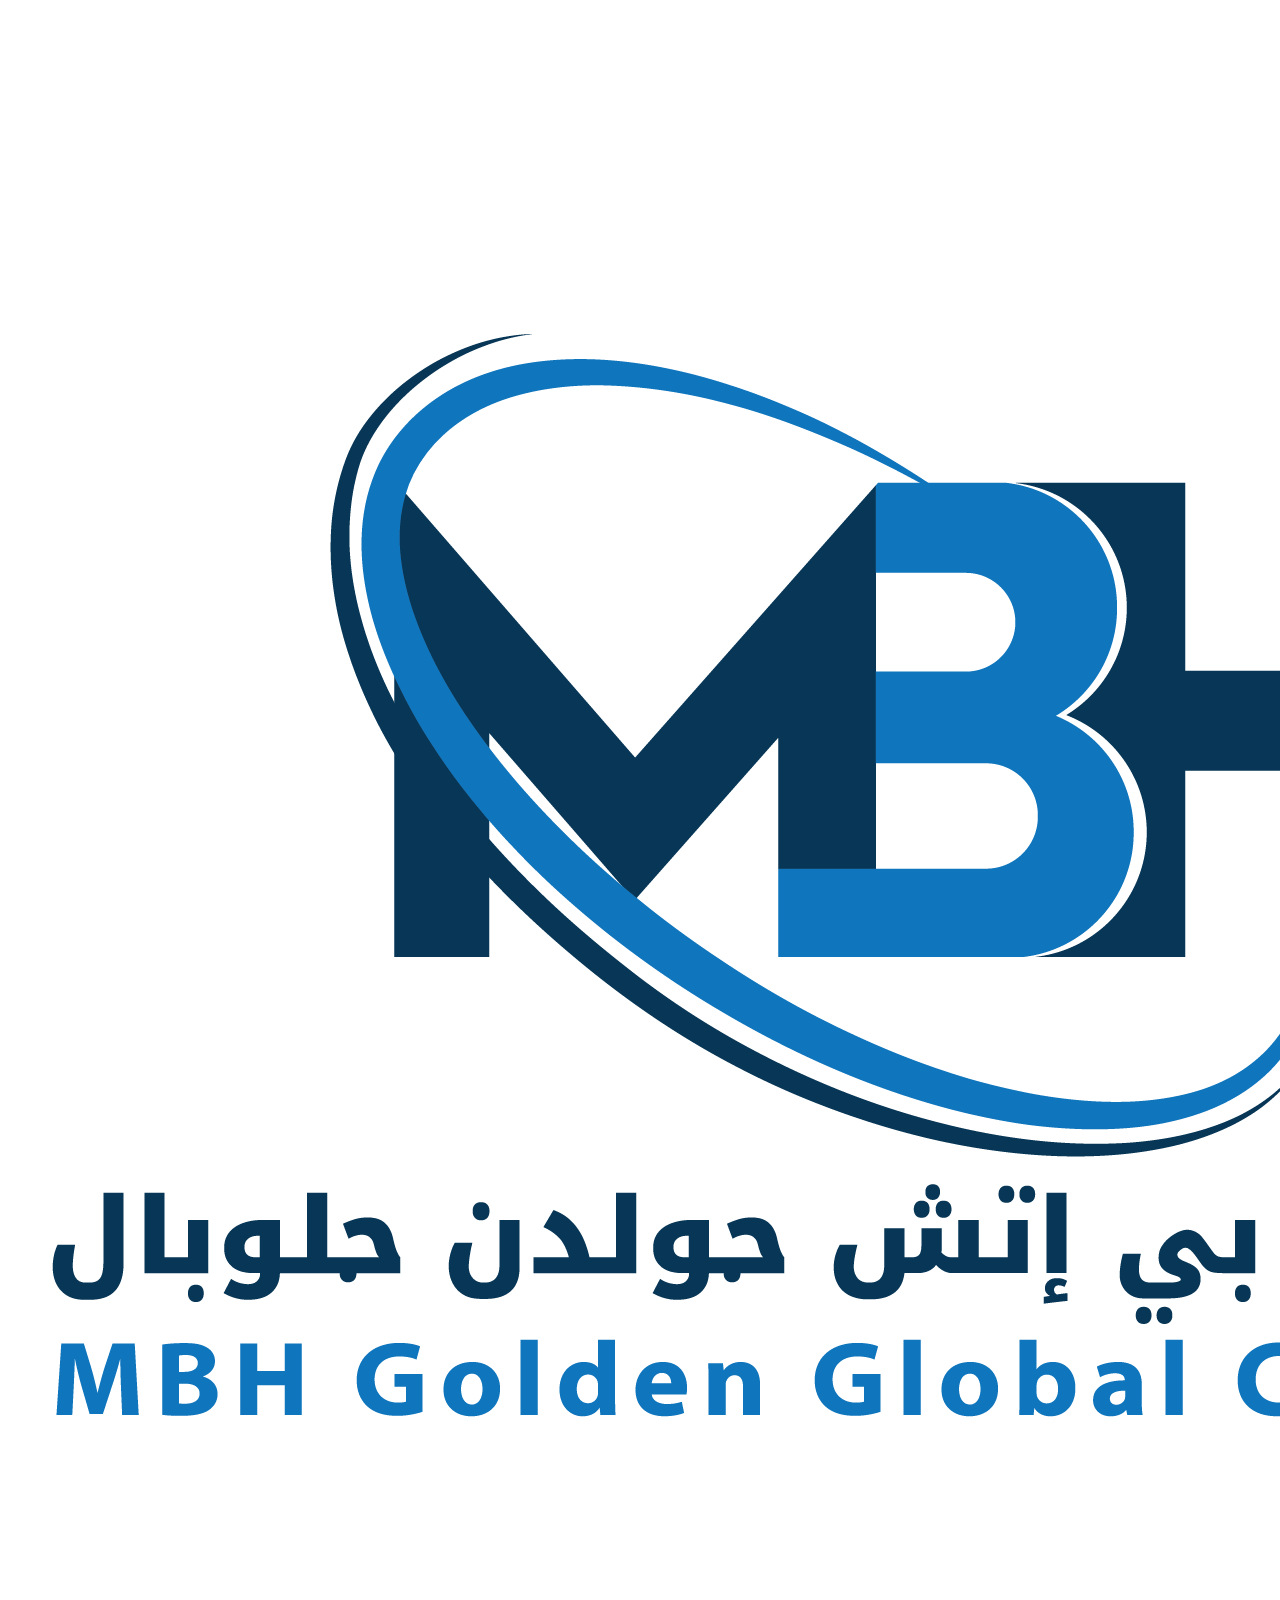
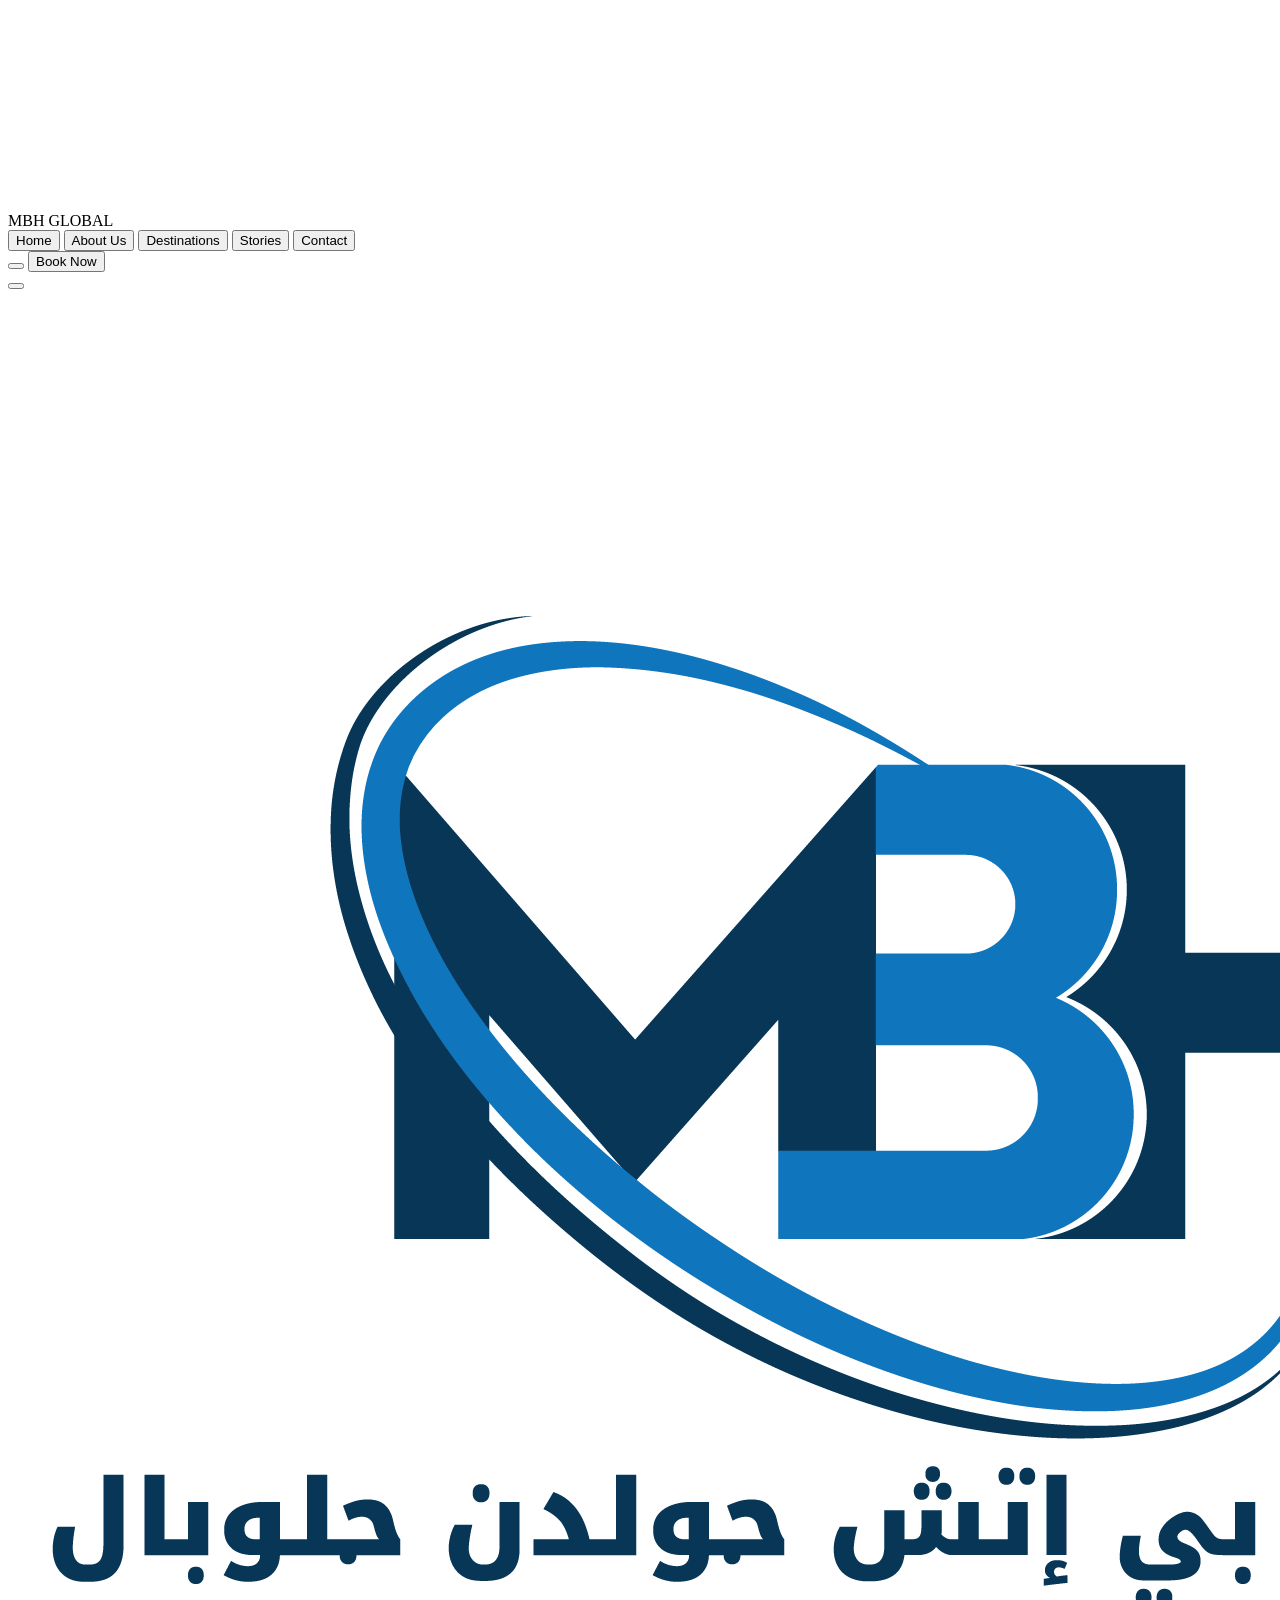
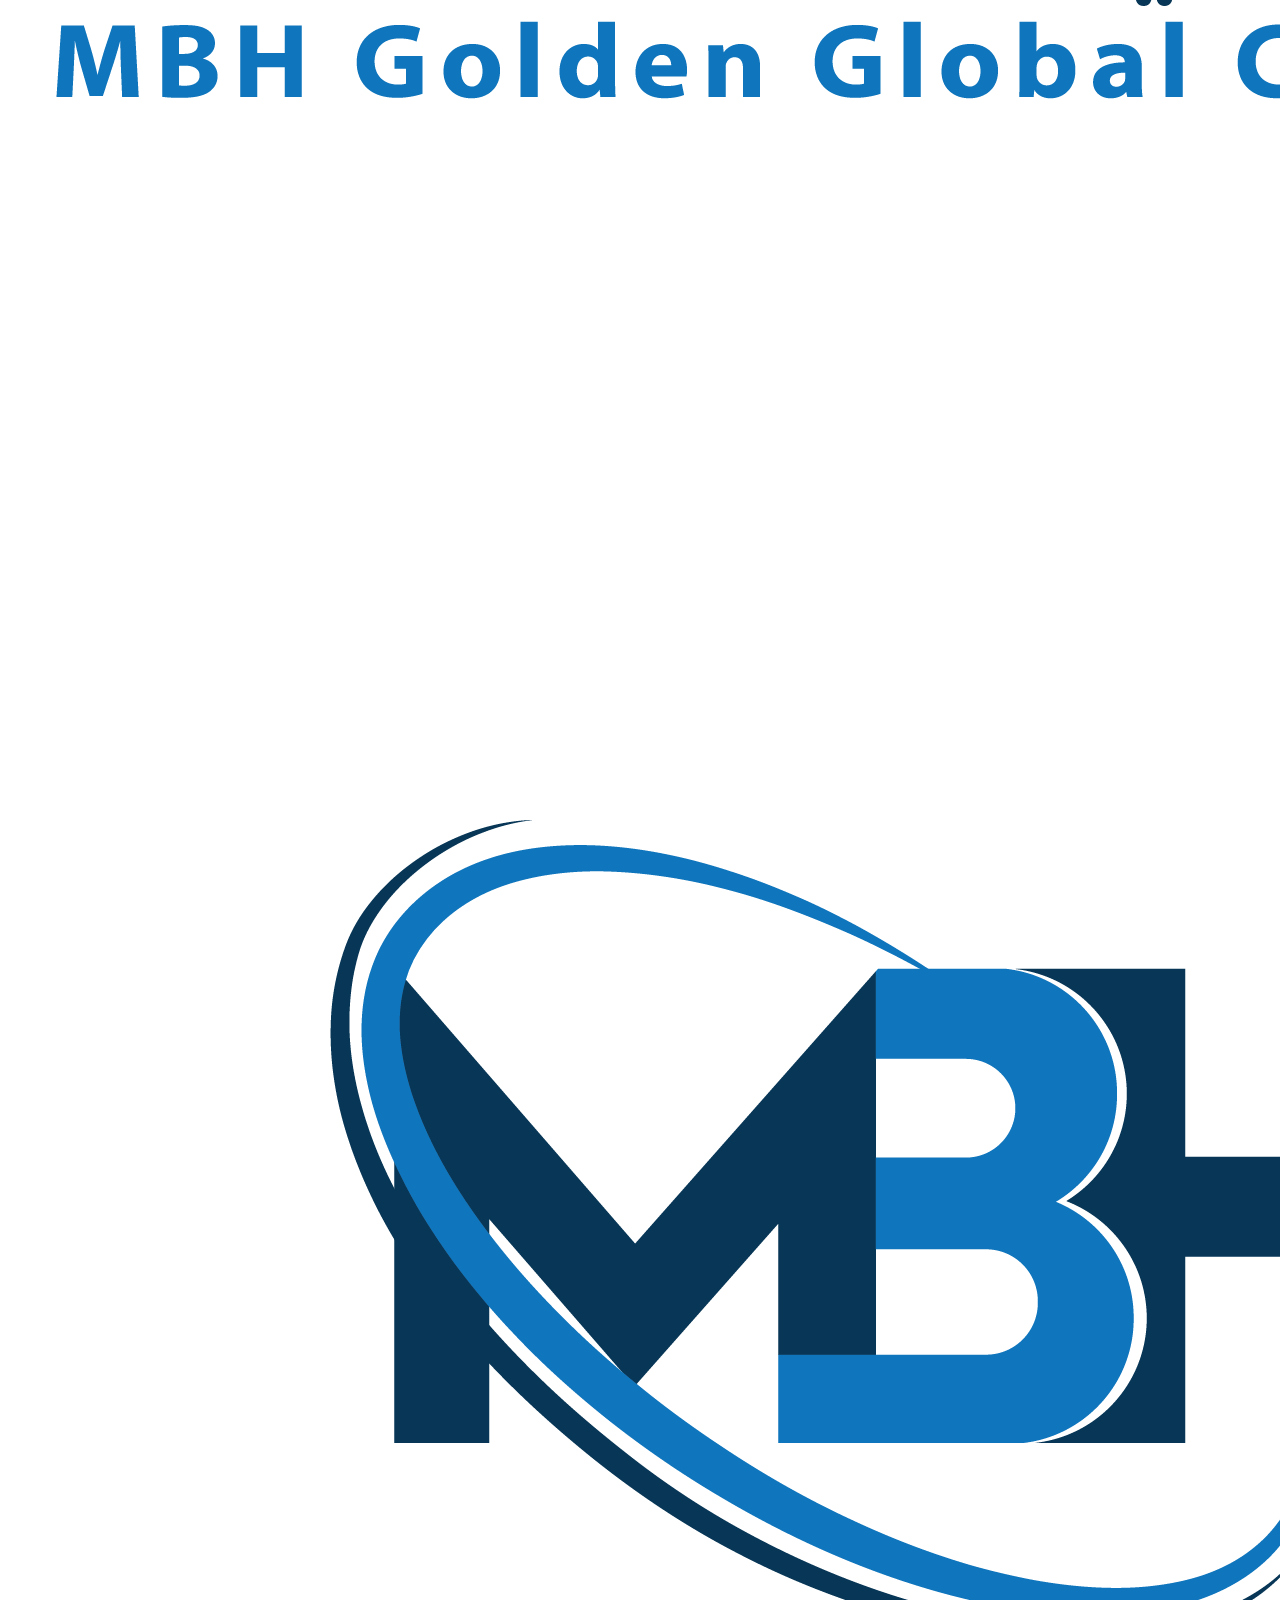
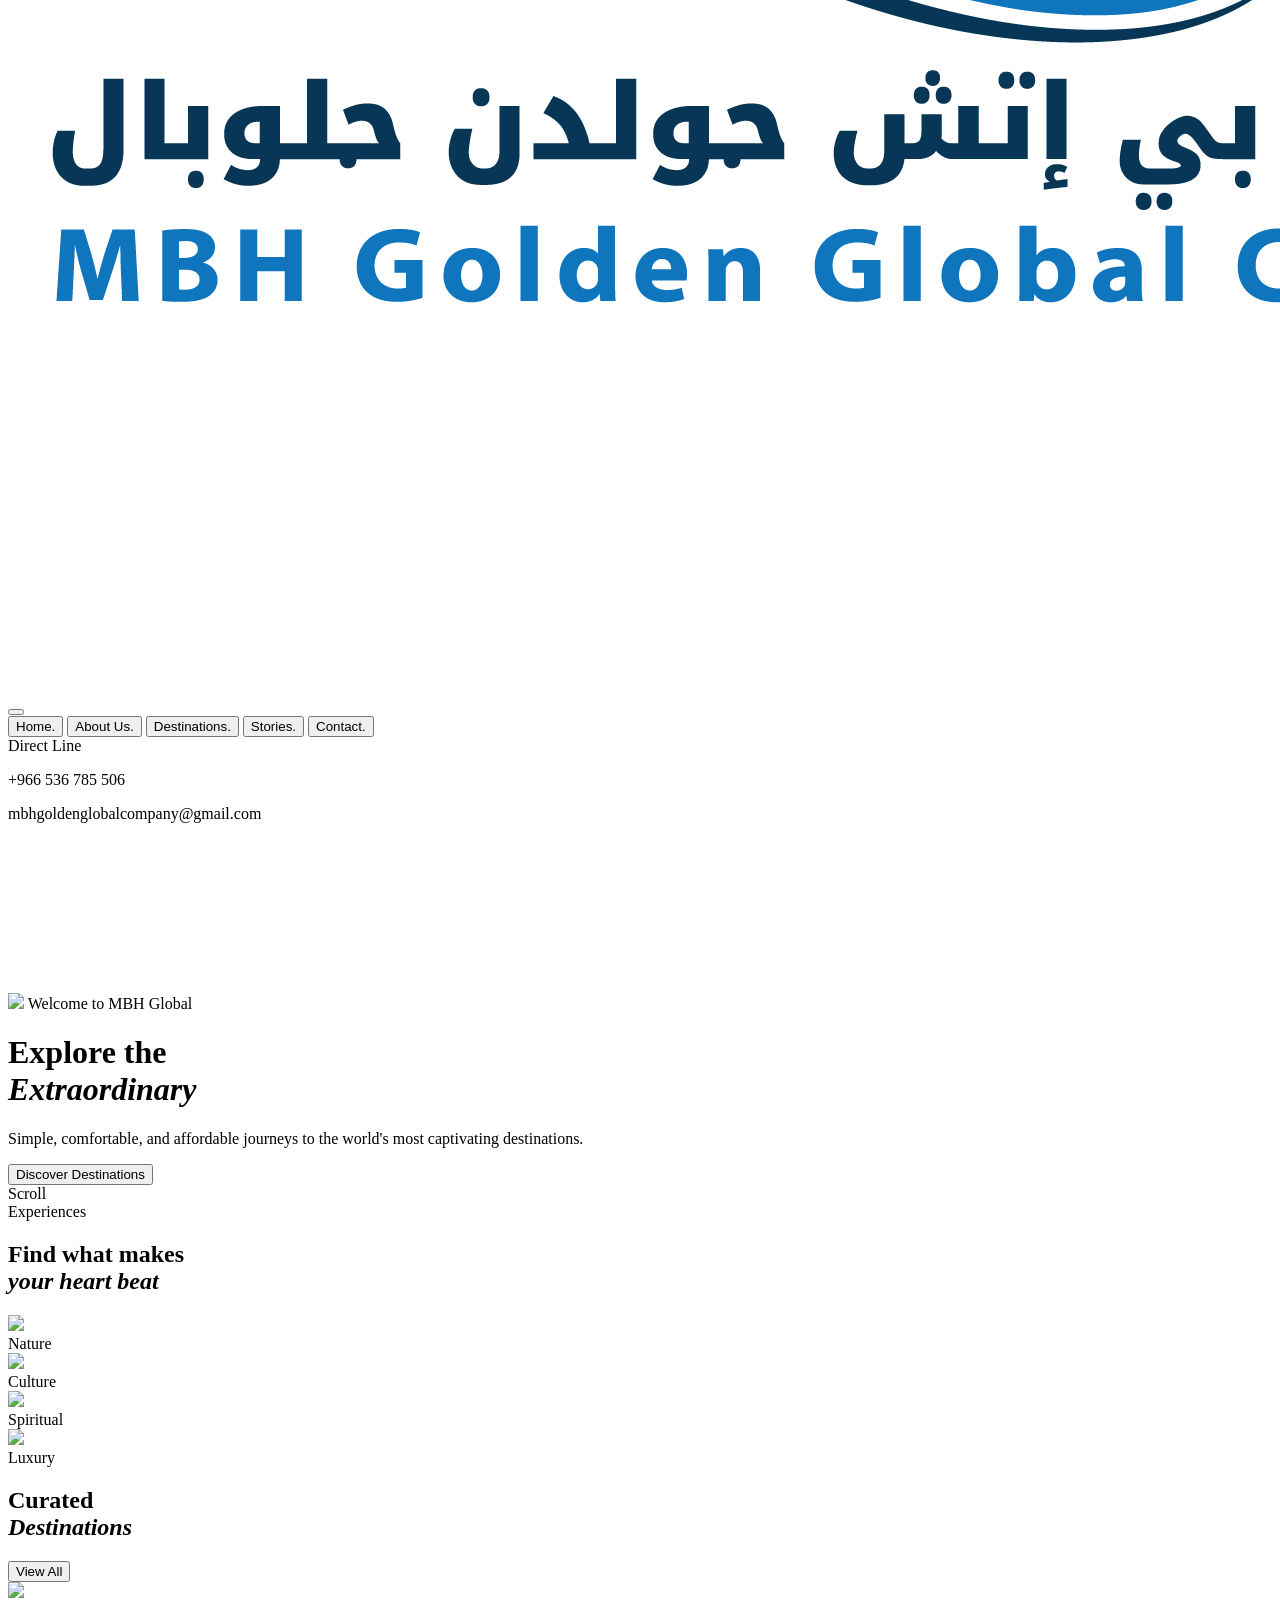
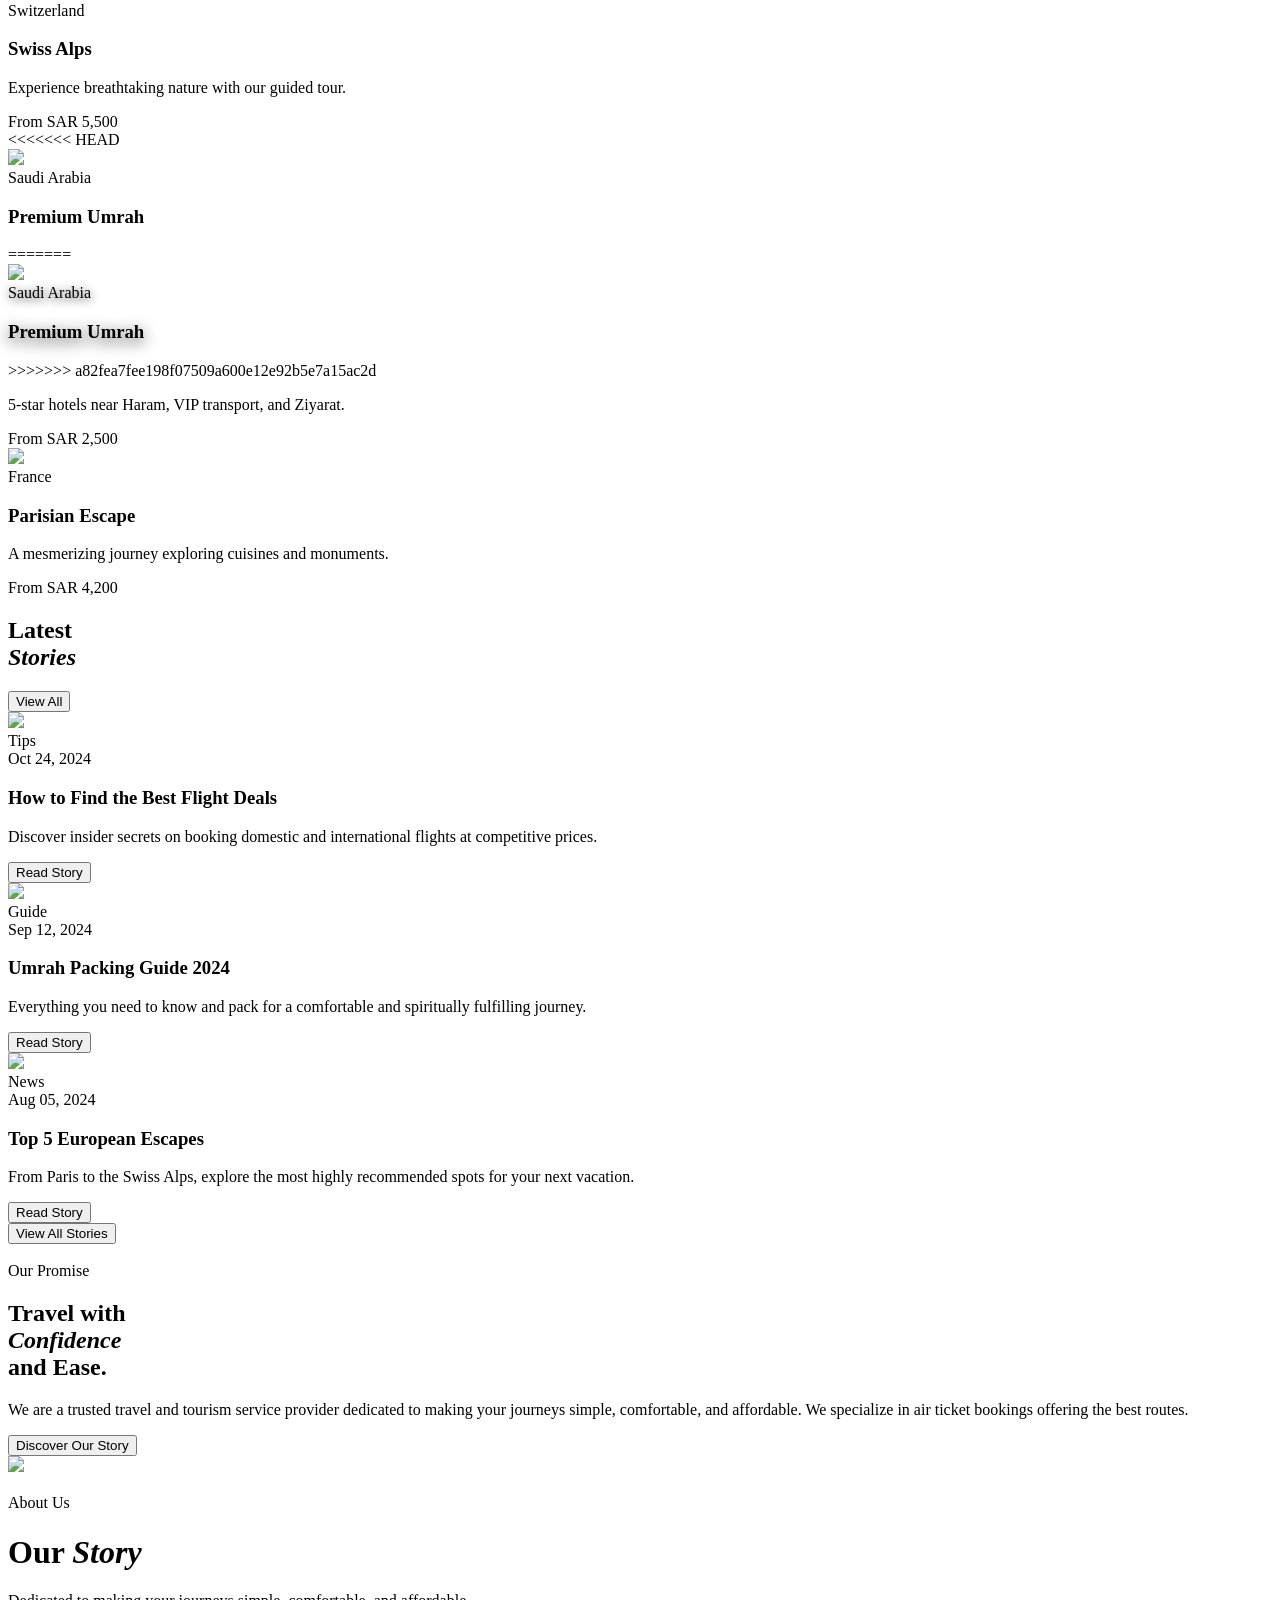
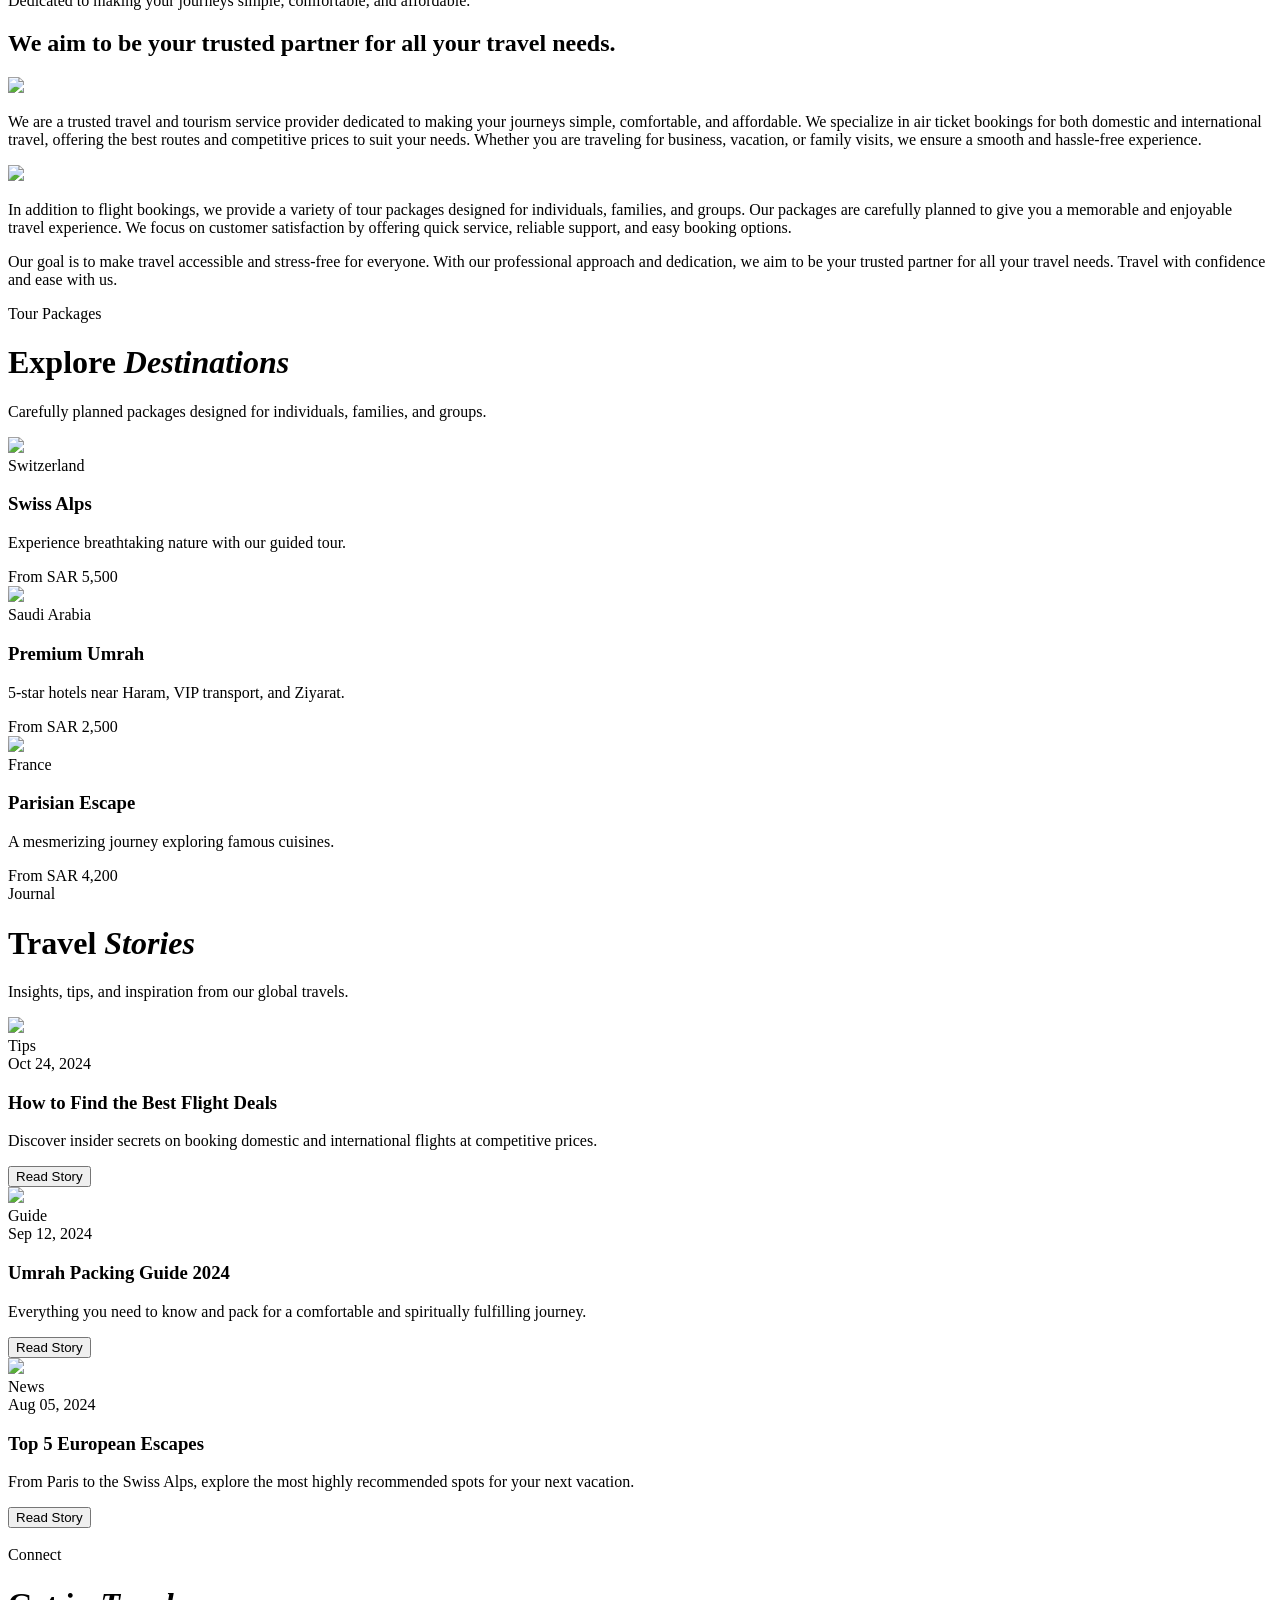
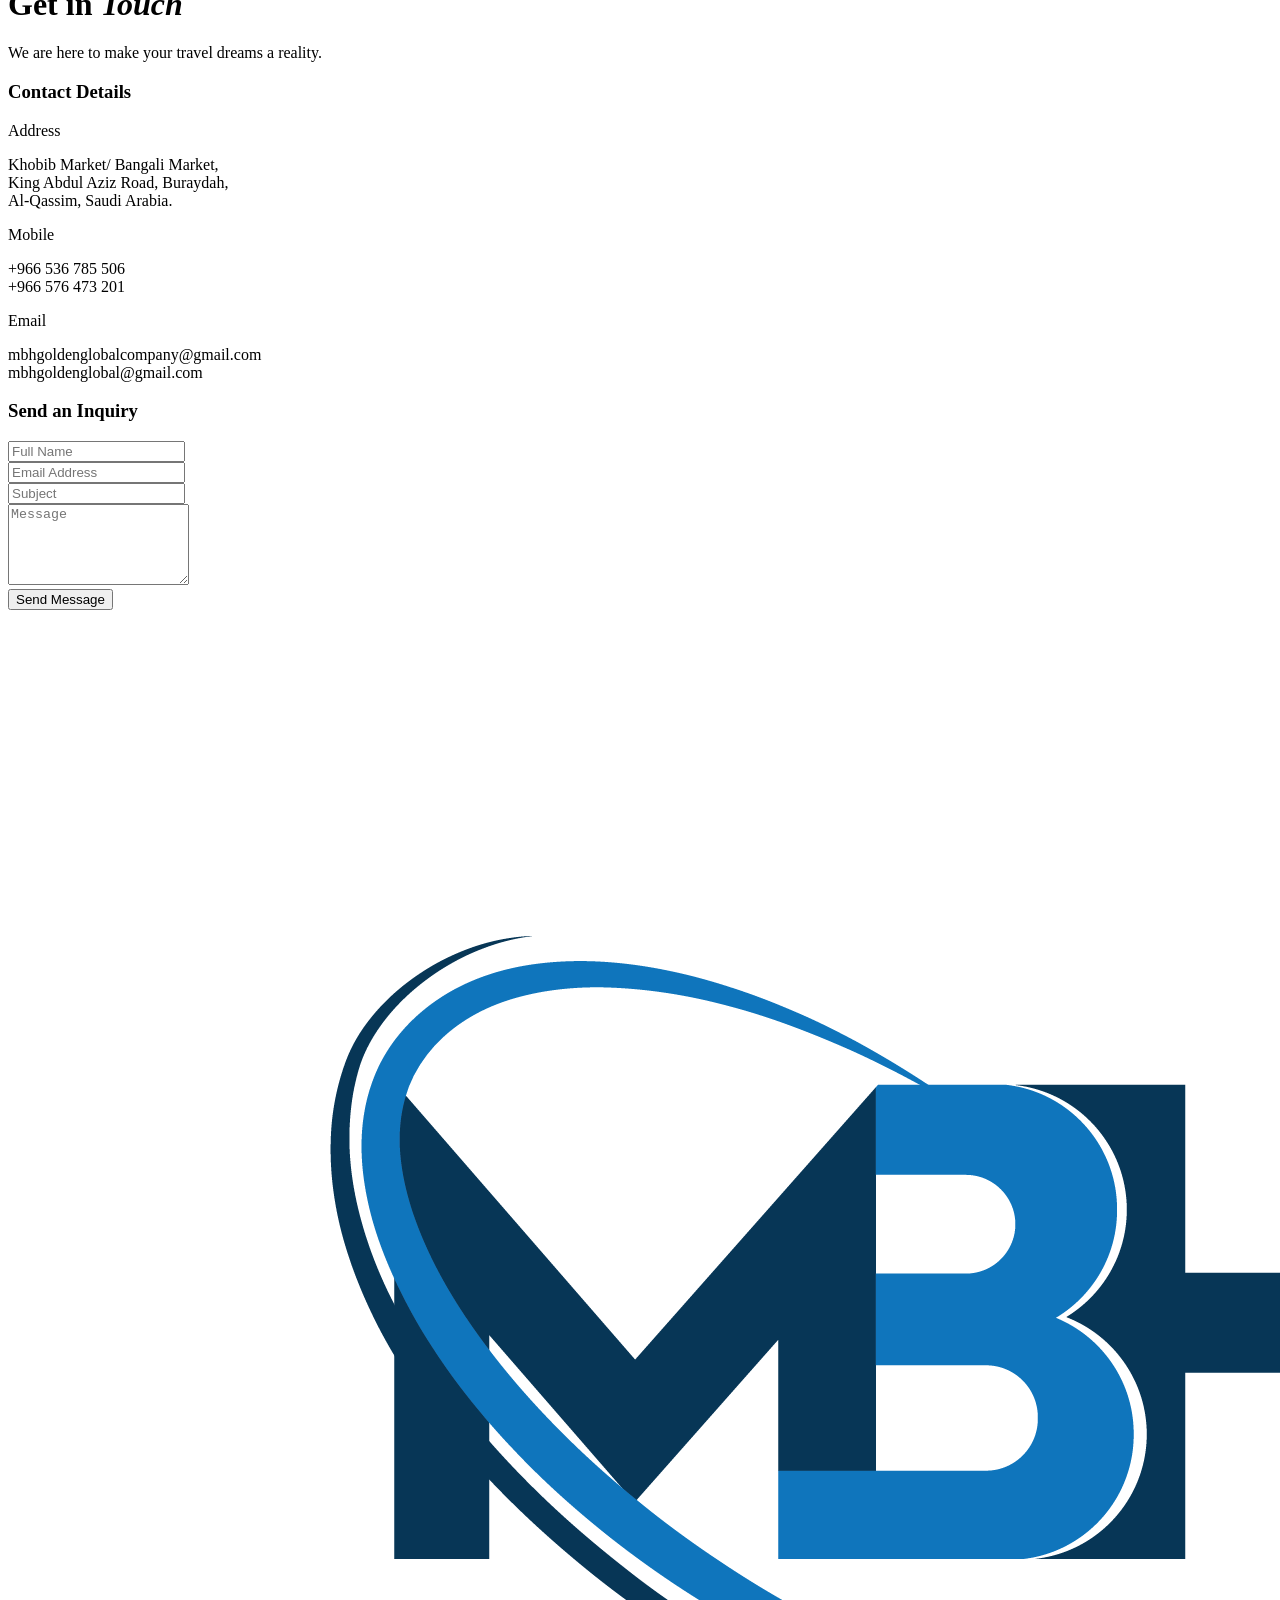
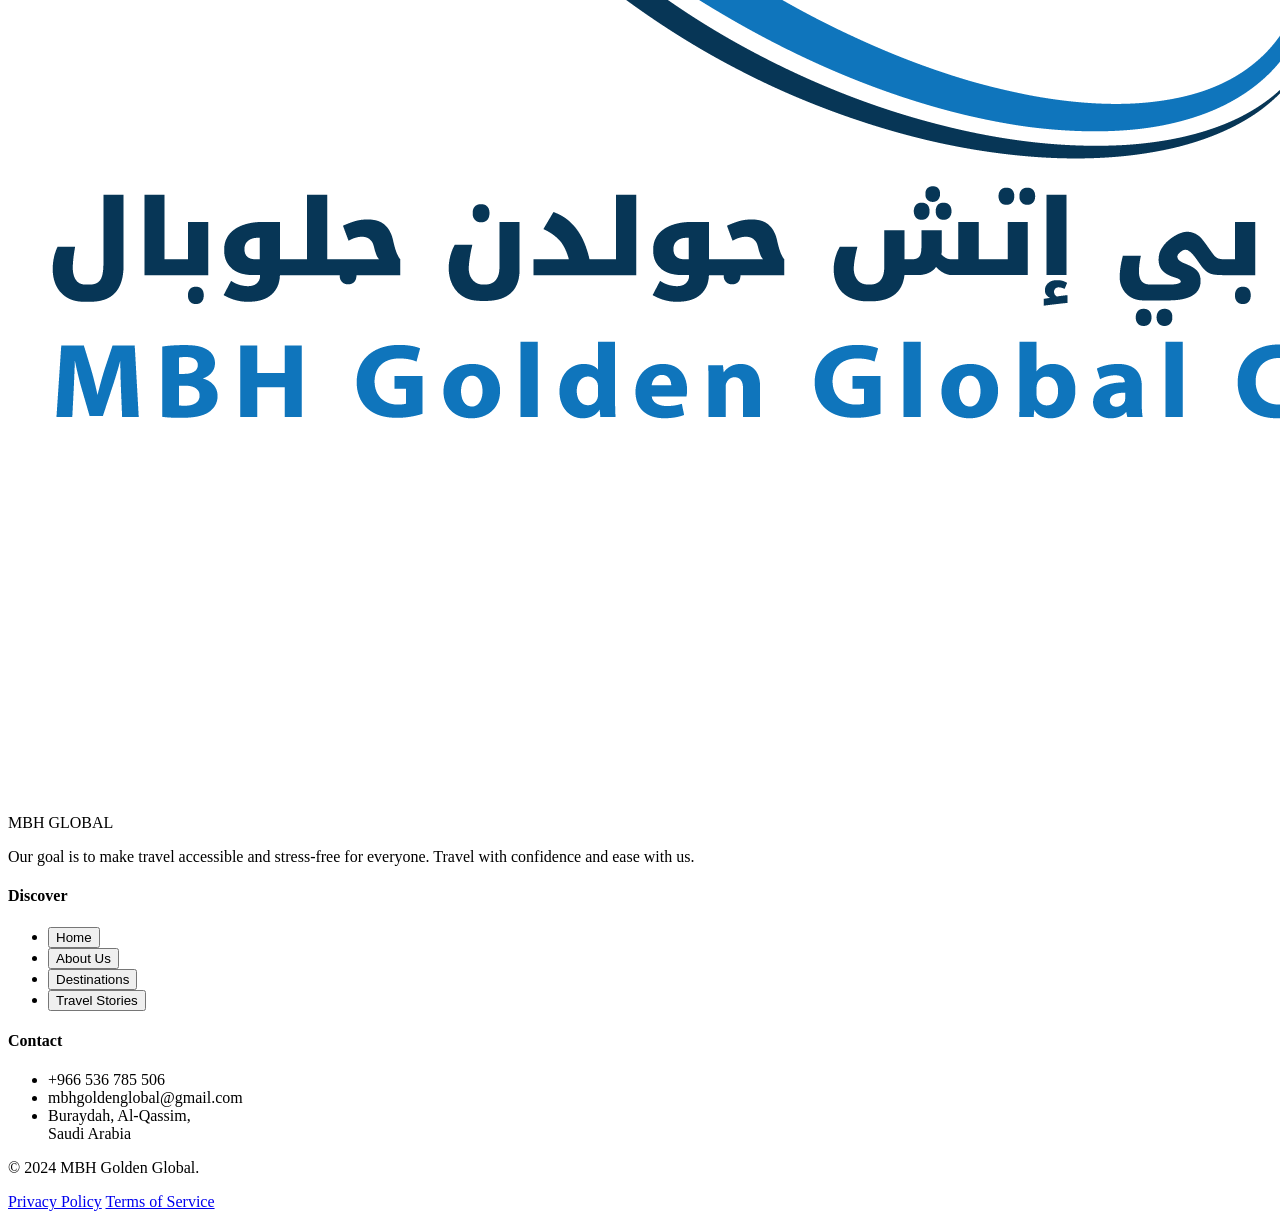
==== commit 7885805c: "Update index.html" ====
--- a/index.html
+++ b/index.html
@@ -191,7 +191,7 @@
         <div class="max-w-[90rem] mx-auto w-full flex justify-between items-center">
             <!-- Logo -->
             <div class="flex items-center cursor-pointer group" onclick="navigateTo('home')">
-                <img id="nav-logo" src="https://monabbor-hossen.github.io/mhb-golden-global/Logo%20png-01.png" alt="MBH Golden Global" class="h-16 md:h-20 object-contain transition-all duration-500 ease-apple group-hover:scale-105 brightness-0 invert" onerror="this.style.display='none'; this.nextElementSibling.style.display='block';">
+                <img id="nav-logo" src="./Logo png-01.png" alt="MBH Golden Global" class="h-16 md:h-20 object-contain transition-all duration-500 ease-apple group-hover:scale-105 brightness-0 invert" onerror="this.style.display='none'; this.nextElementSibling.style.display='block';">
                 
                 <div class="hidden font-serif font-bold text-2xl tracking-wide logo-text text-white text-3d-light">
                     <span class="text-brand-cyan">MBH</span> GLOBAL
@@ -222,10 +222,10 @@
 
     <!-- Mobile Menu Overlay -->
     <div id="mobile-menu" class="fixed inset-0 bg-white/95 backdrop-blur-xl z-[60] flex flex-col opacity-0 pointer-events-none transition-all duration-300 ease-apple">
-        <img src="https://monabbor-hossen.github.io/mhb-golden-global/Logo%20png-01.png" class="absolute -right-20 top-1/2 -translate-y-1/2 w-[150%] opacity-5 pointer-events-none z-[-1]" alt="">
+        <img src="Logo png-01.png" class="absolute -right-20 top-1/2 -translate-y-1/2 w-[150%] opacity-5 pointer-events-none z-[-1]" alt="">
 
         <div class="flex justify-between items-center p-6 border-b border-gray-100">
-            <img src="https://monabbor-hossen.github.io/mhb-golden-global/Logo%20png-01.png" alt="MBH Golden Global" class="h-20 object-contain" onerror="this.style.display='none';">
+            <img src="Logo png-01.png" alt="MBH Golden Global" class="h-20 object-contain" onerror="this.style.display='none';">
             <button onclick="toggleMobileMenu()" class="p-2 text-brand-navy bg-brand-sand hover:bg-brand-cyan hover:text-white transition-colors rounded-full shadow-inner border border-white">
                 <i data-lucide="x" class="w-5 h-5"></i>
             </button>
@@ -775,7 +775,7 @@
 
     <!-- Light Theme Footer (Low-Profile 3D) -->
     <footer class="bg-brand-sand pt-24 pb-12 text-brand-navy border-t-[4px] border-brand-cyan relative overflow-hidden">
-        <img src="https://monabbor-hossen.github.io/mhb-golden-global/Logo%20png-01.png" class="absolute -left-20 -bottom-10 w-[500px] opacity-[0.03] pointer-events-none z-0" alt="">
+        <img src="Logo png-01.png" class="absolute -left-20 -bottom-10 w-[500px] opacity-[0.03] pointer-events-none z-0" alt="">
         
         <div class="max-w-[90rem] mx-auto px-6 sm:px-8 lg:px-12 relative z-10">
             <div class="grid grid-cols-1 md:grid-cols-2 lg:grid-cols-12 gap-12 lg:gap-8 mb-16 perspective-[1000px]">
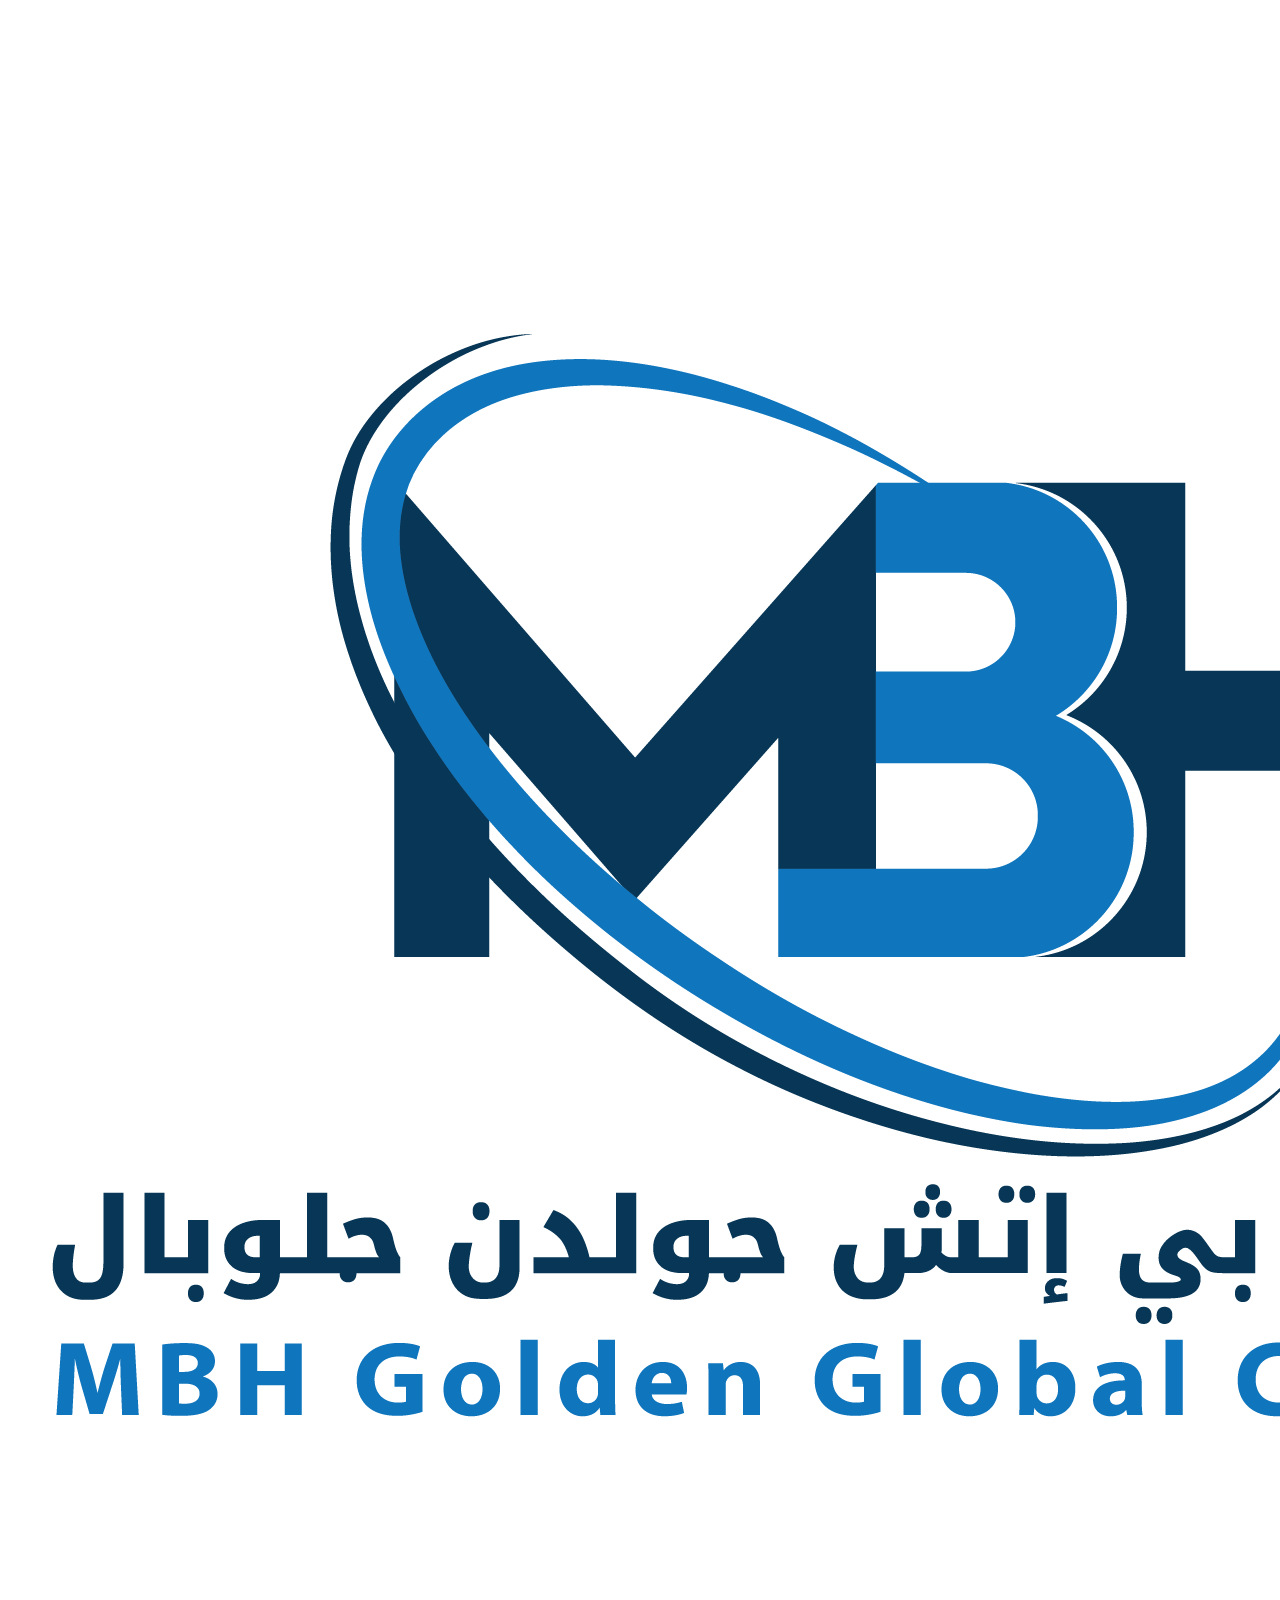
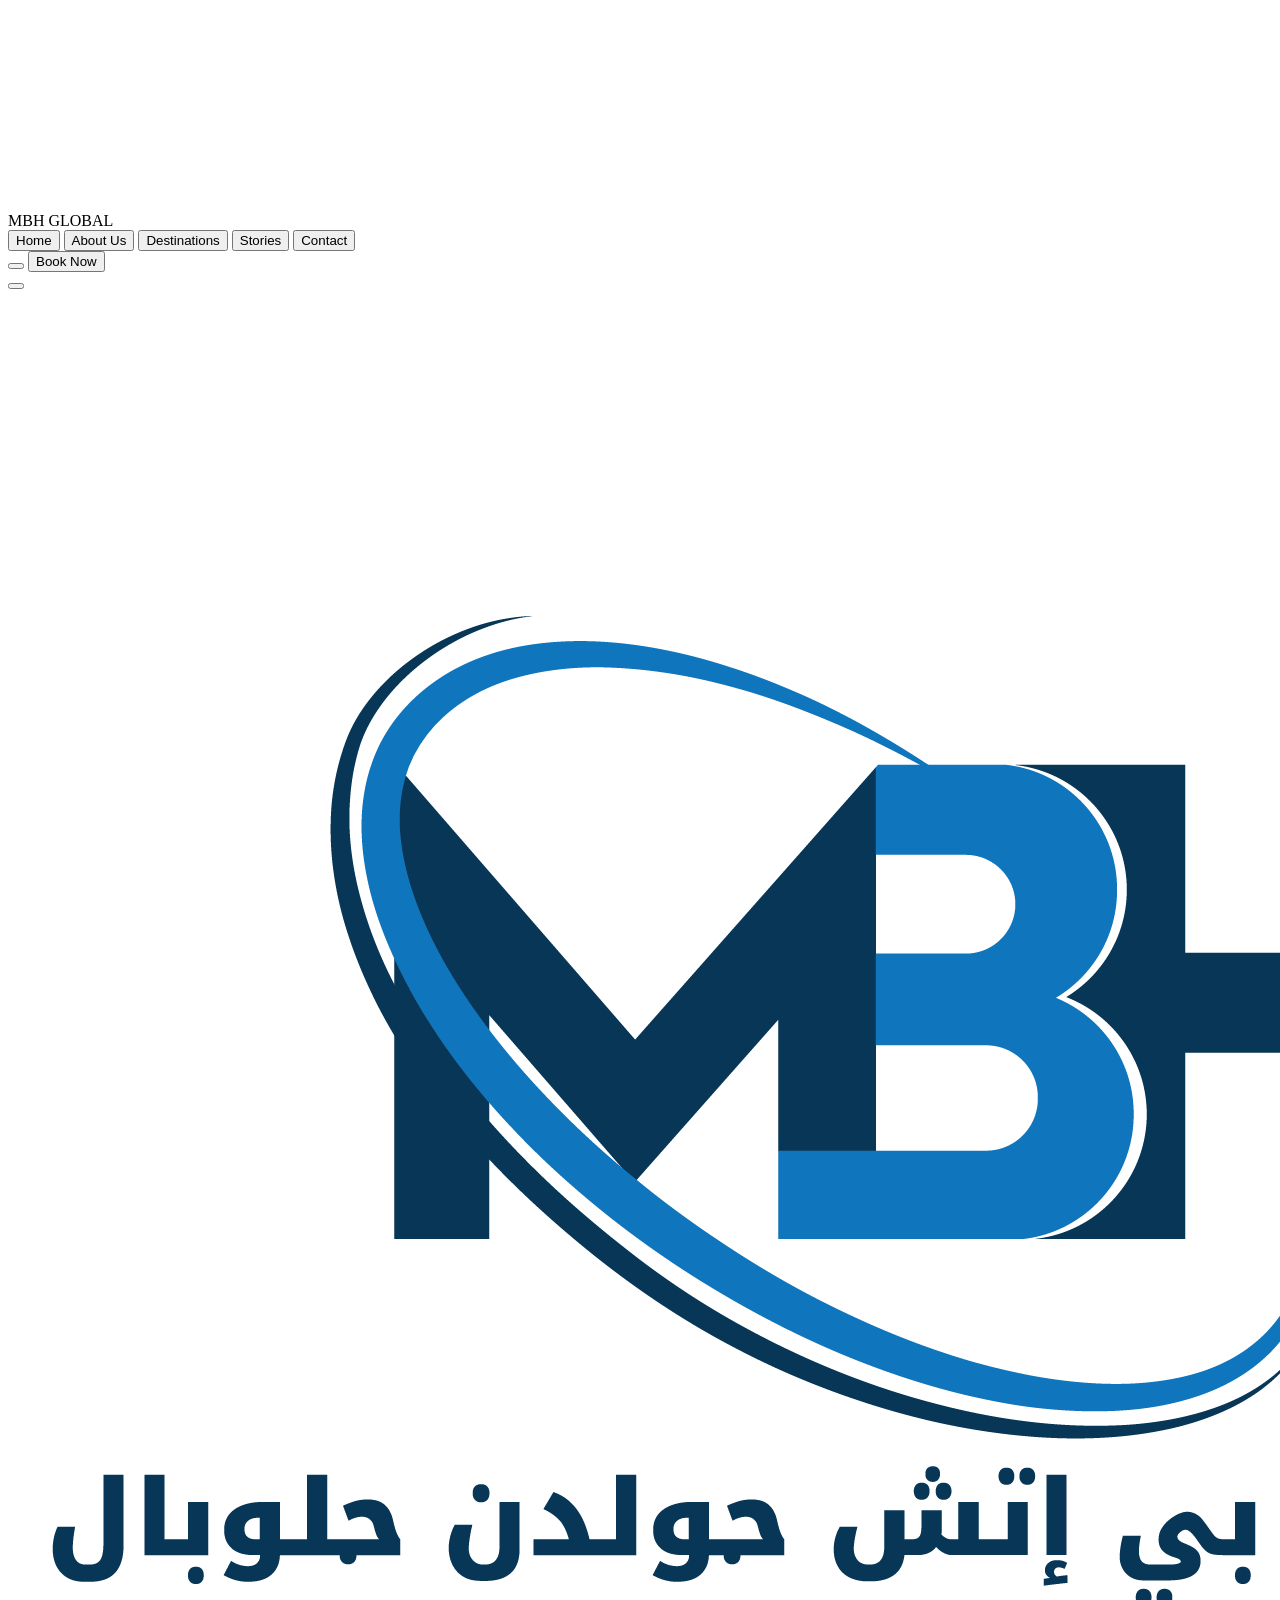
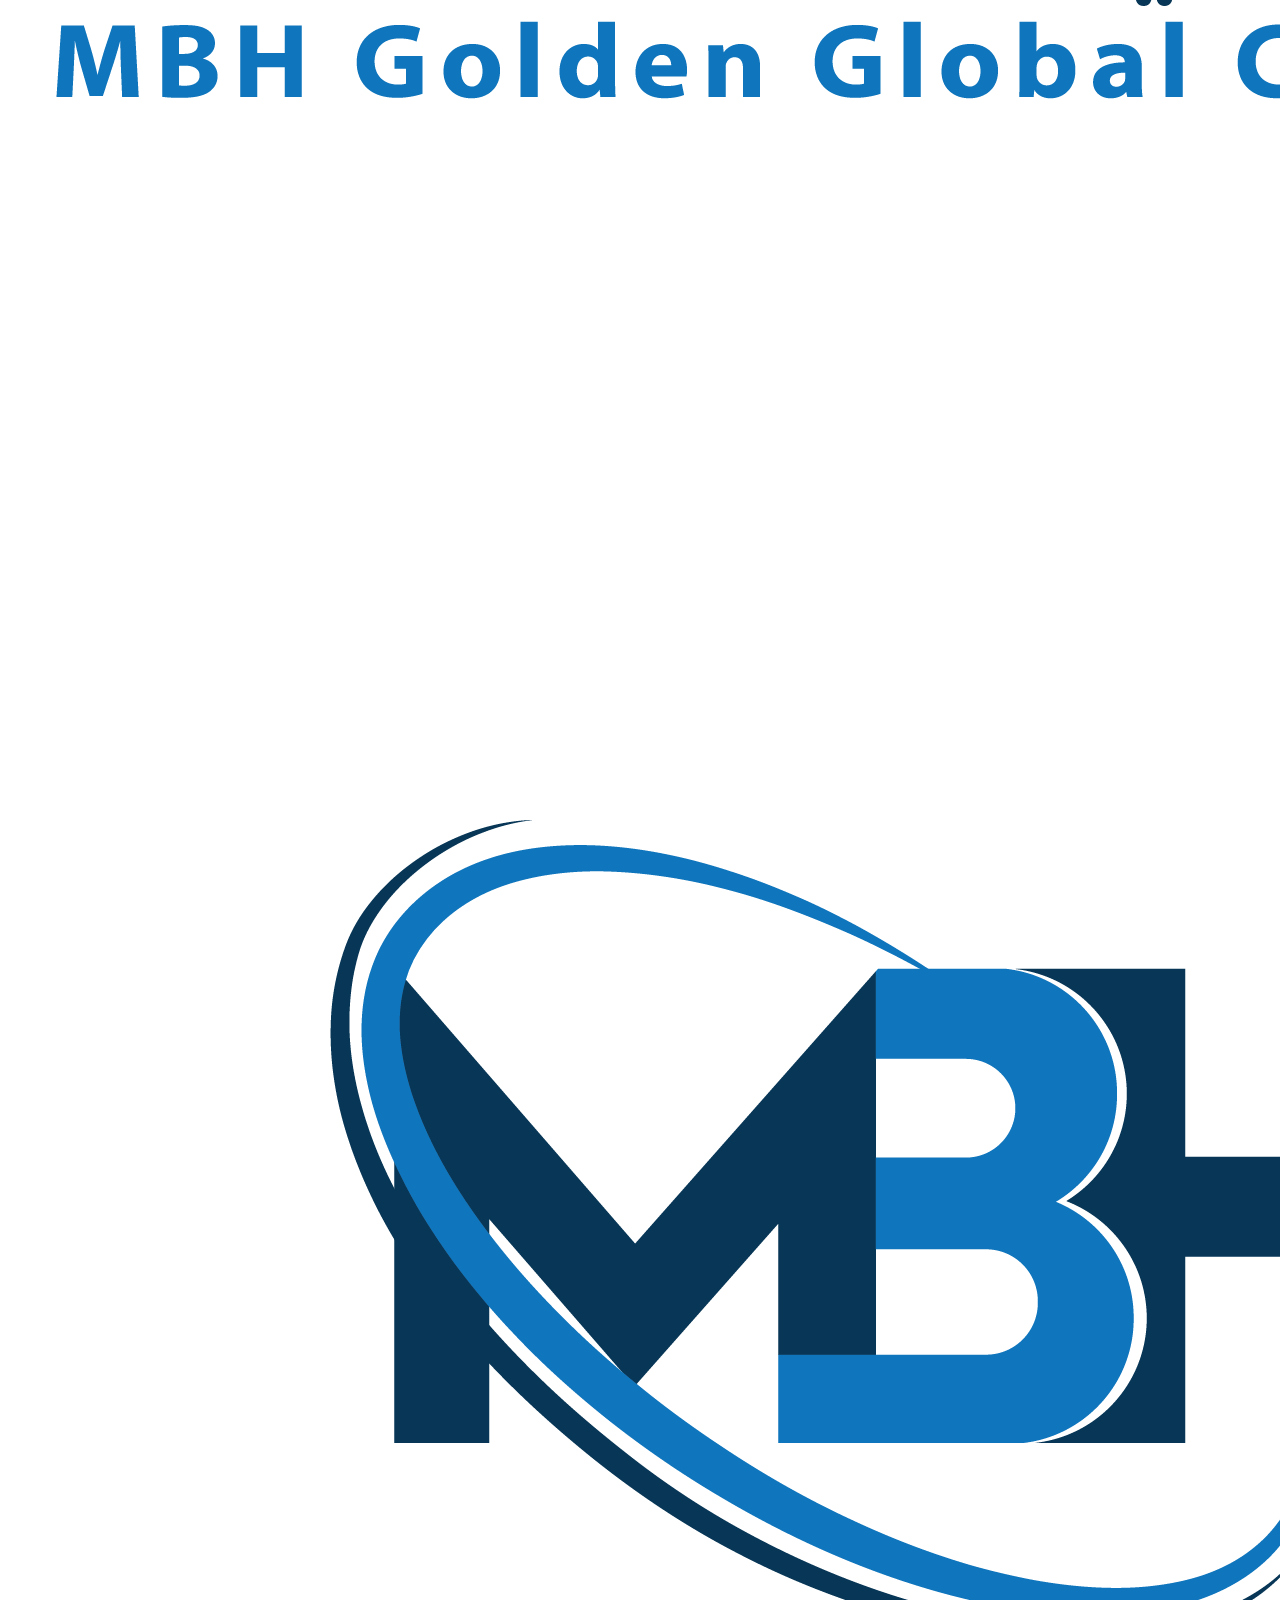
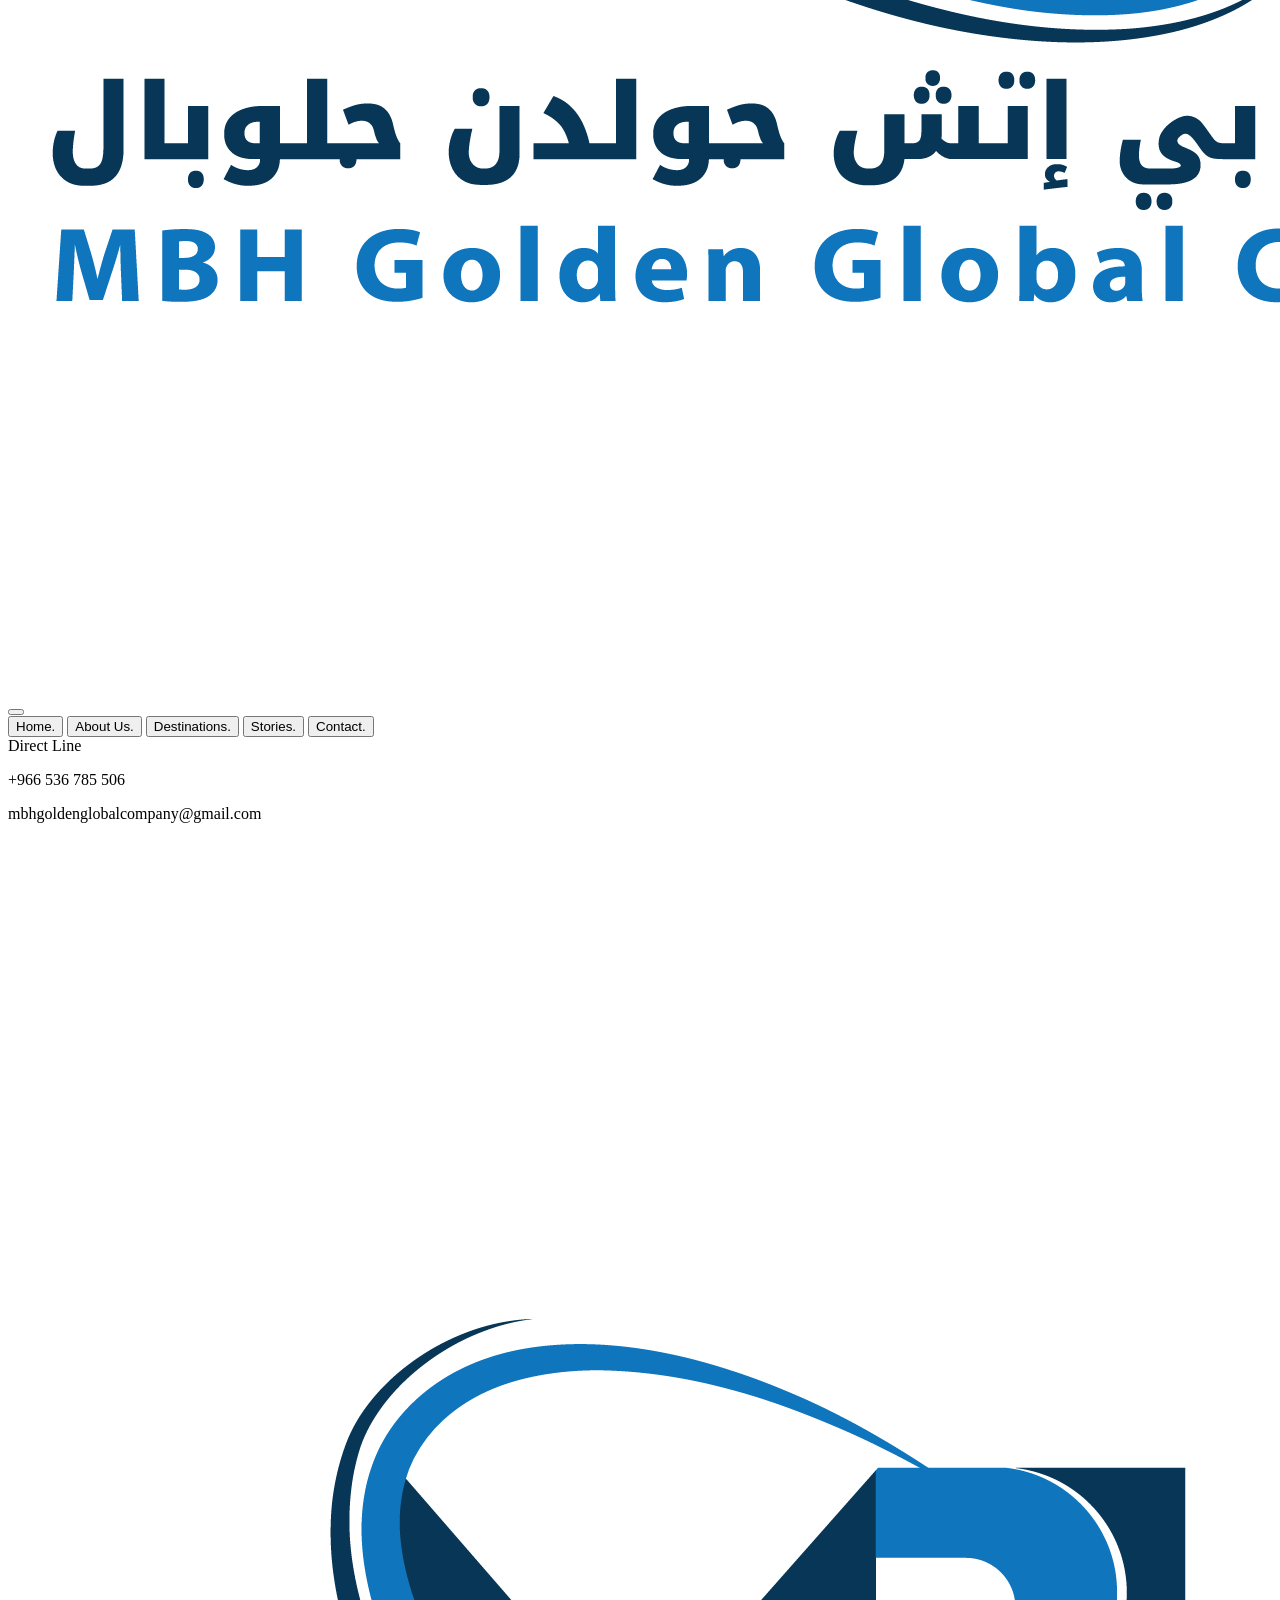
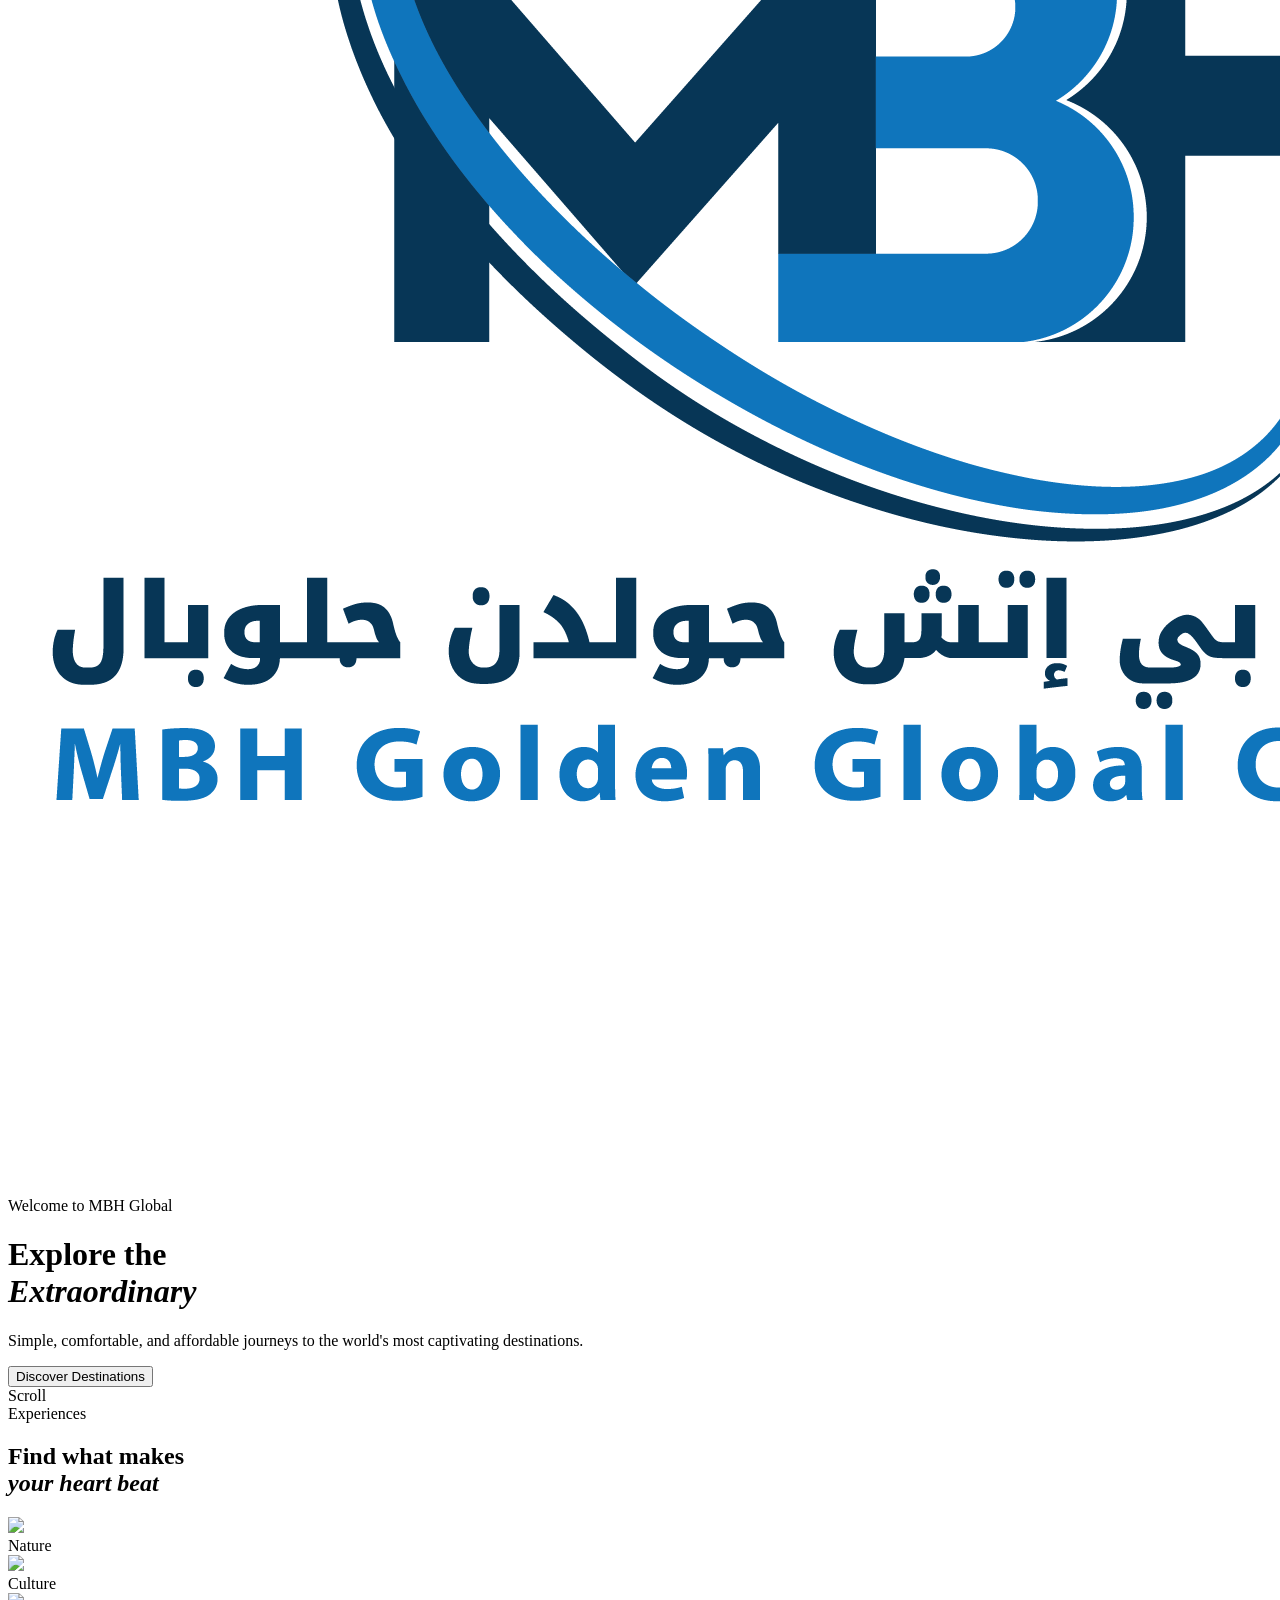
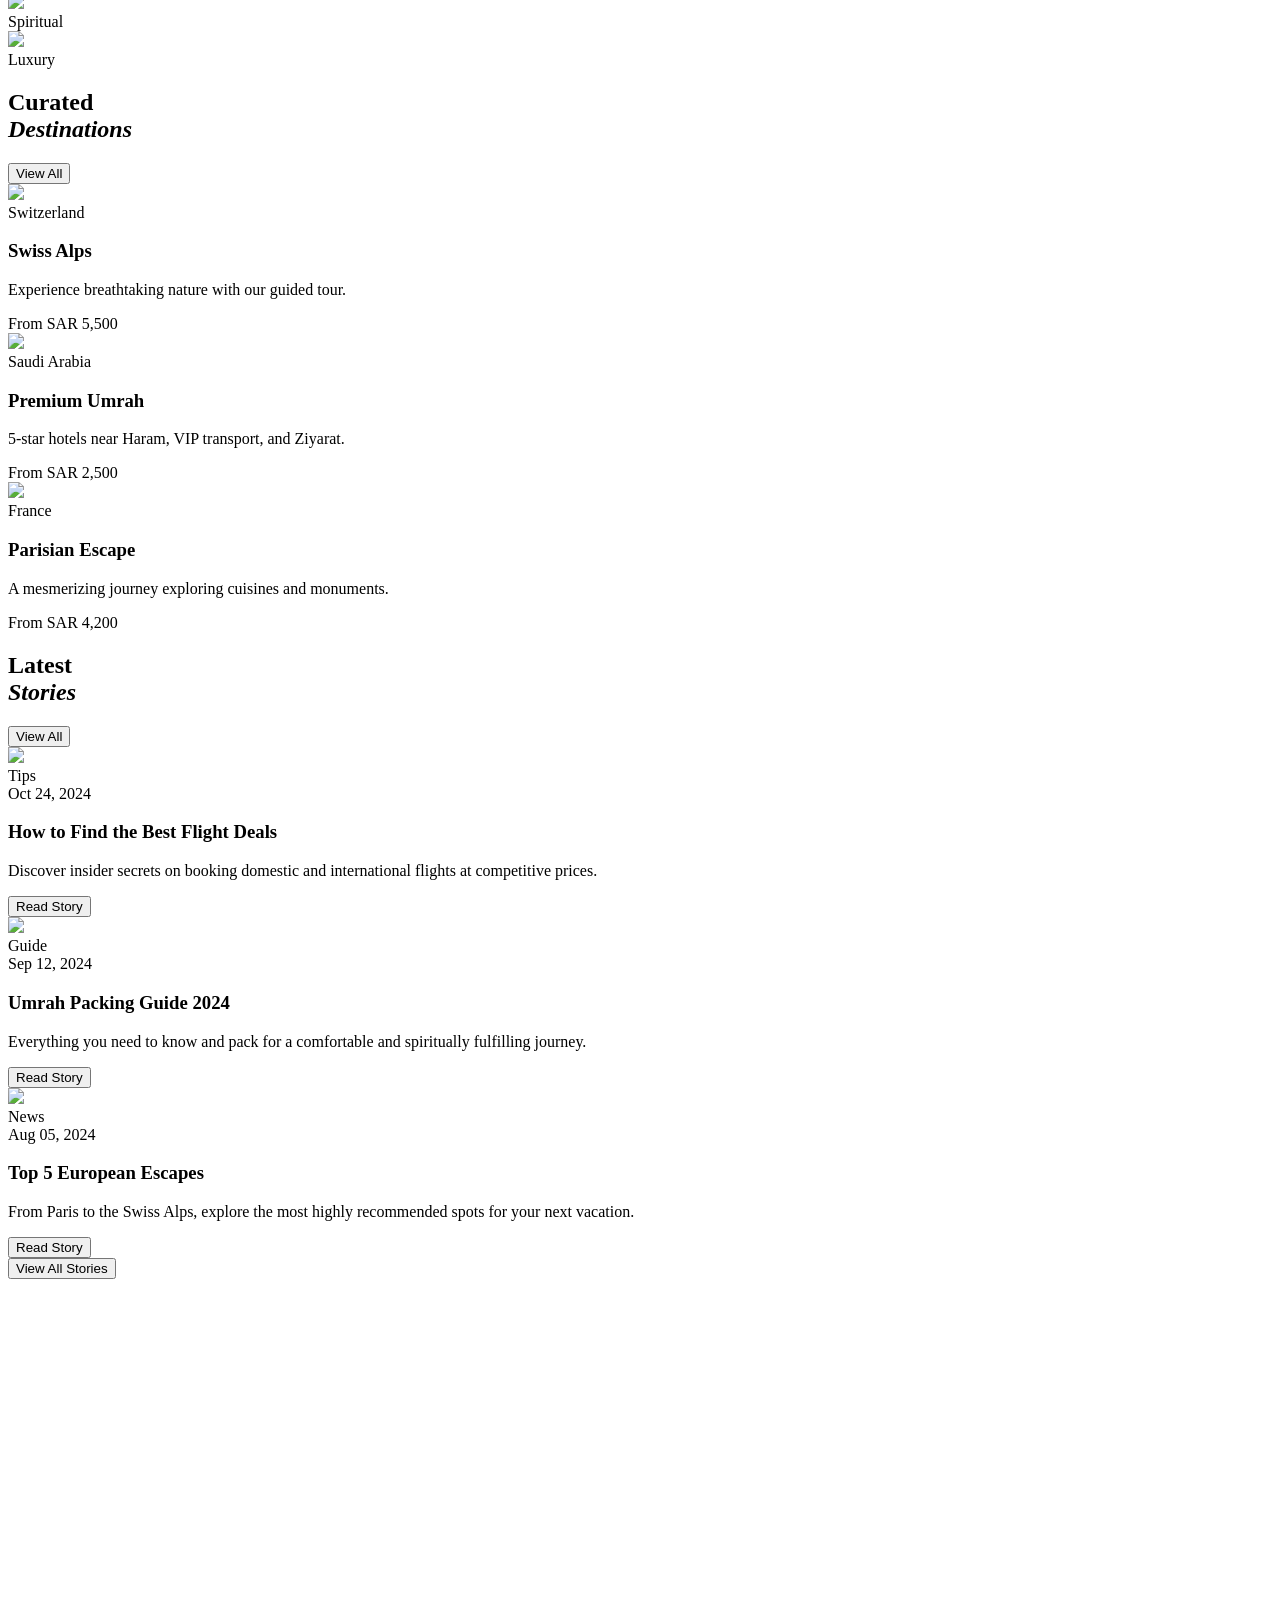
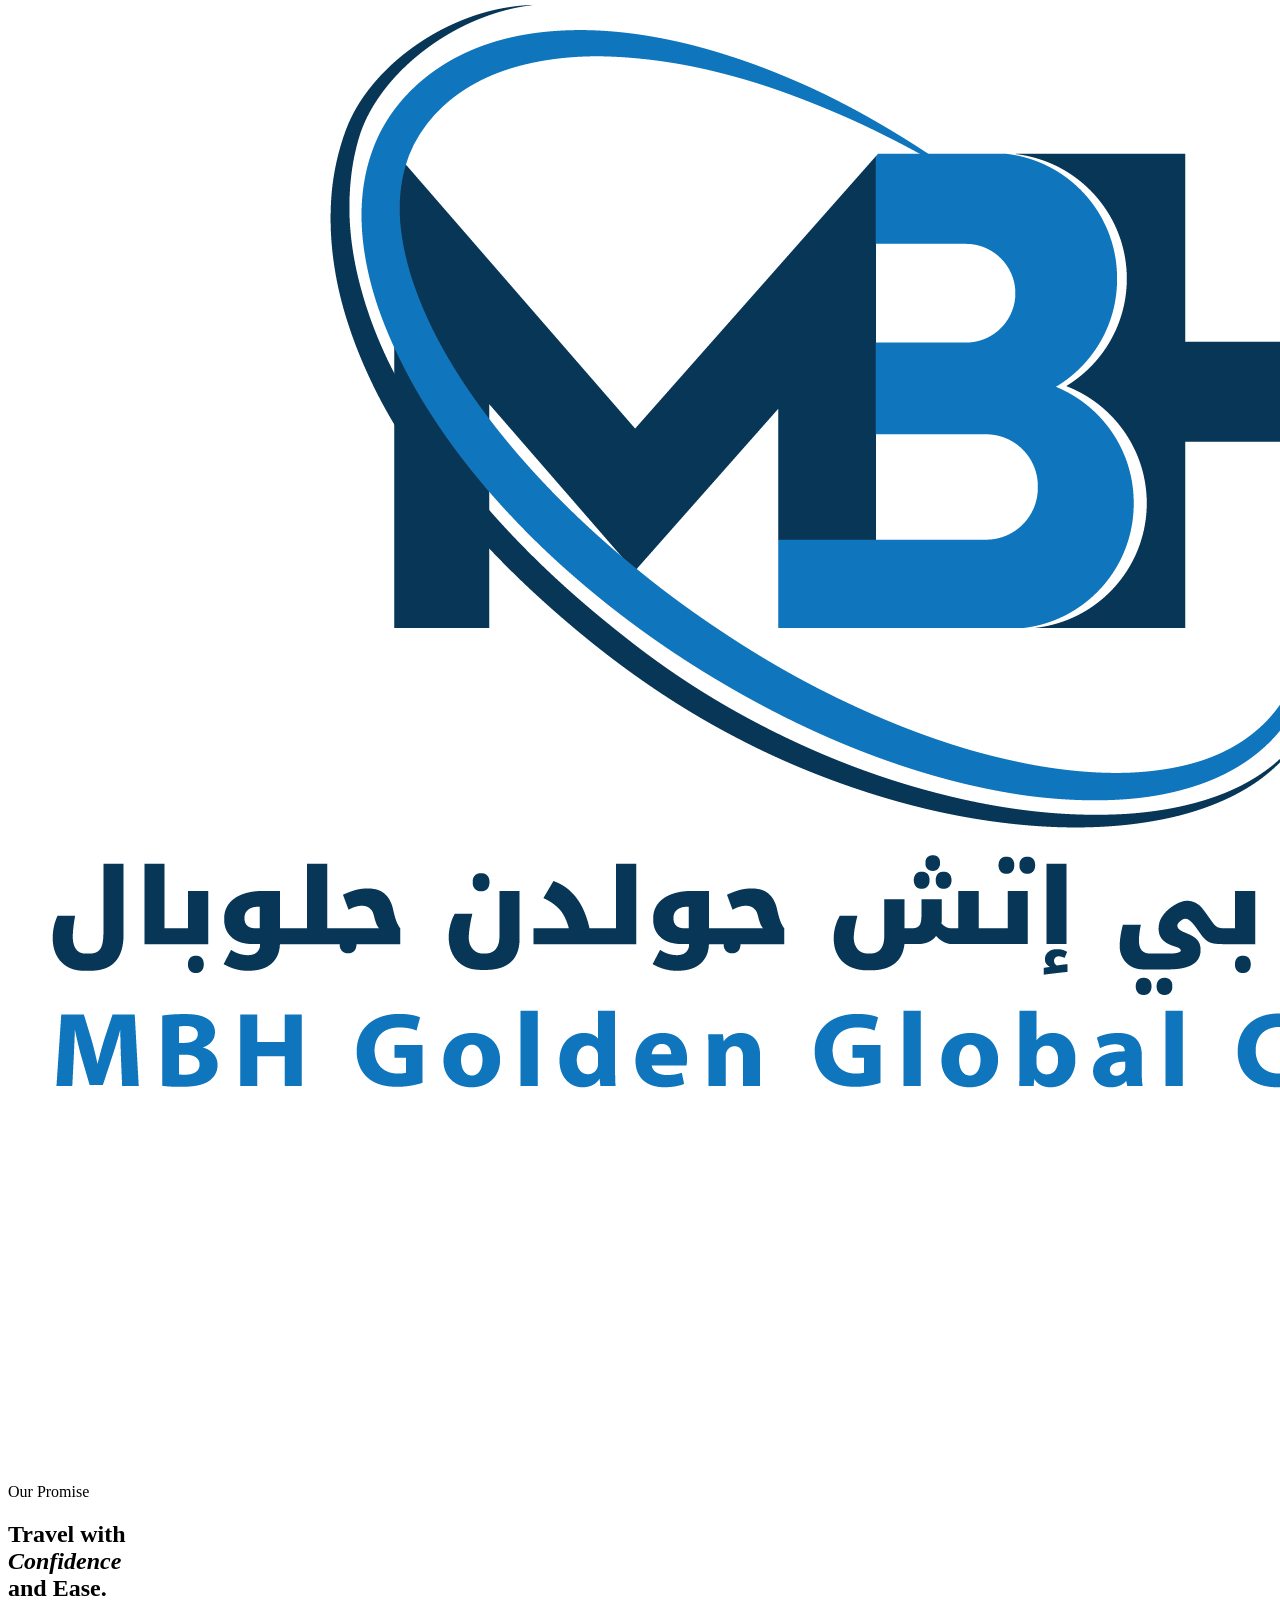
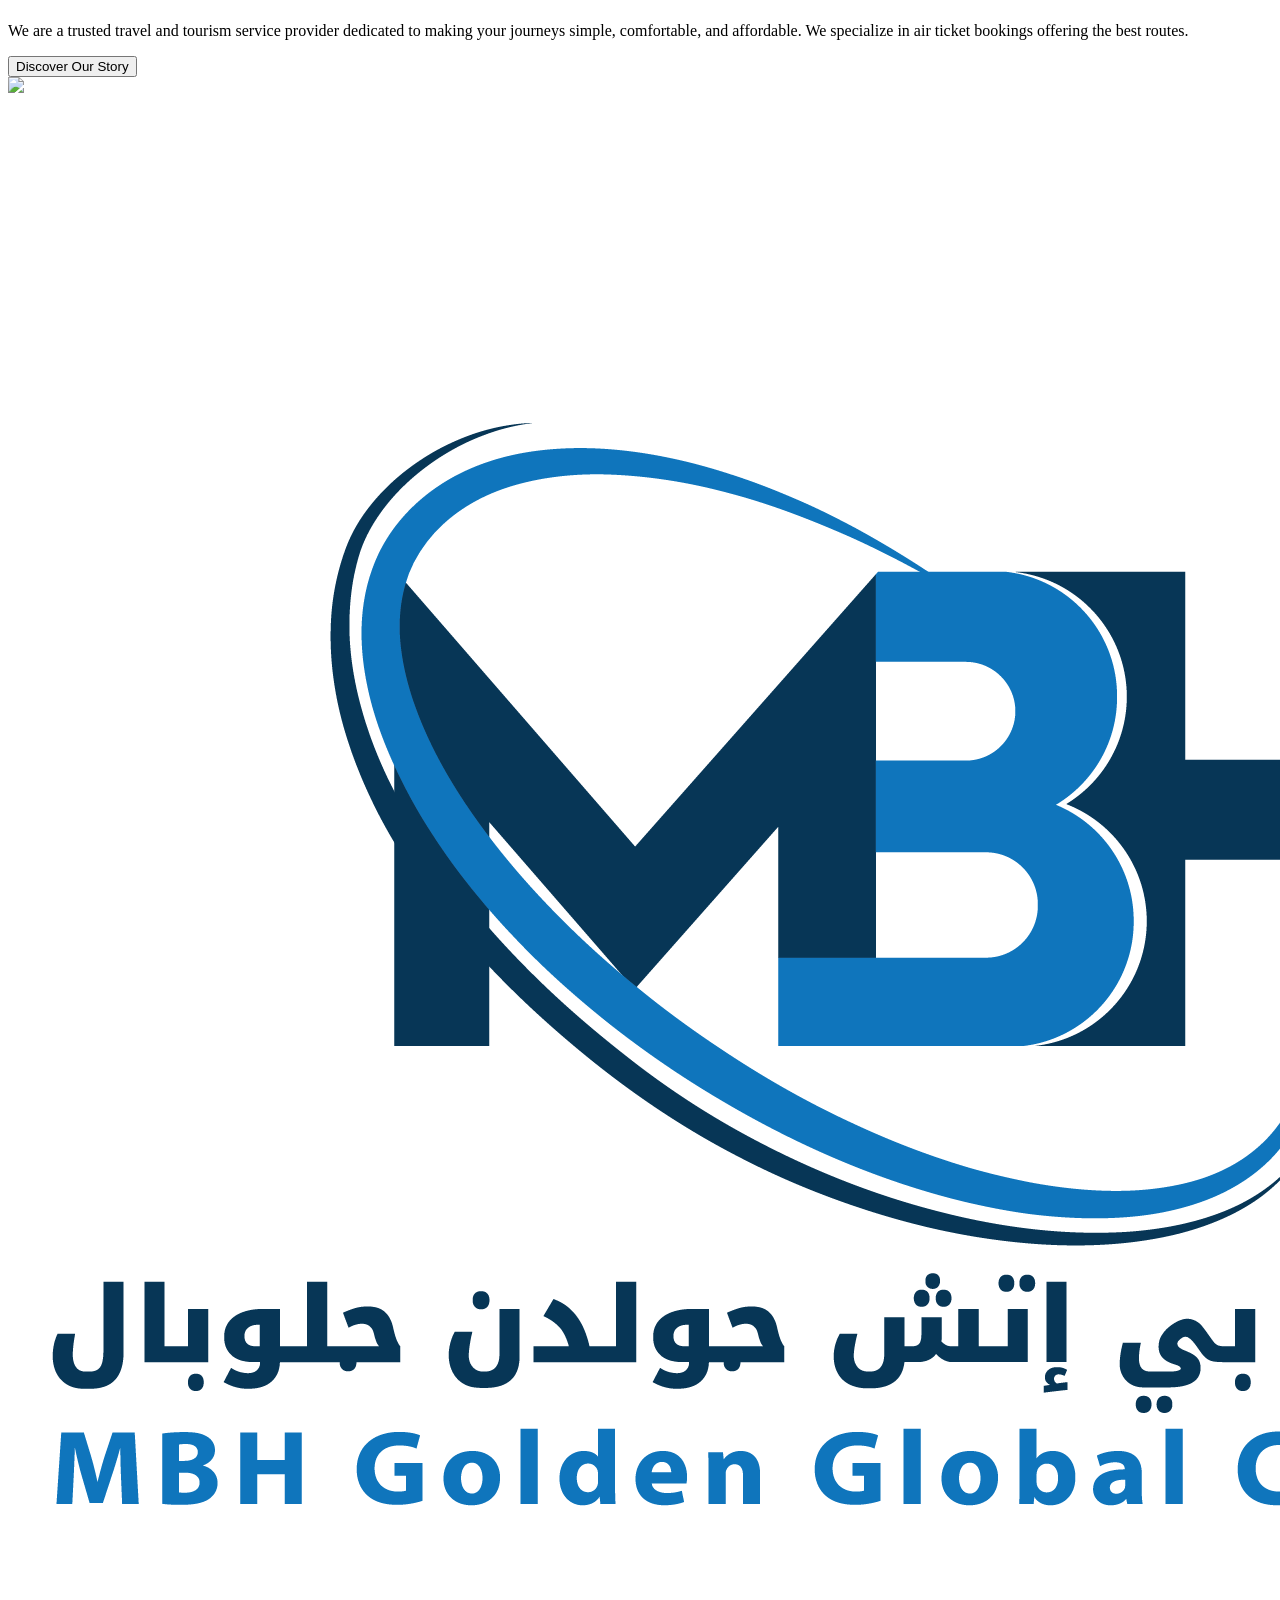
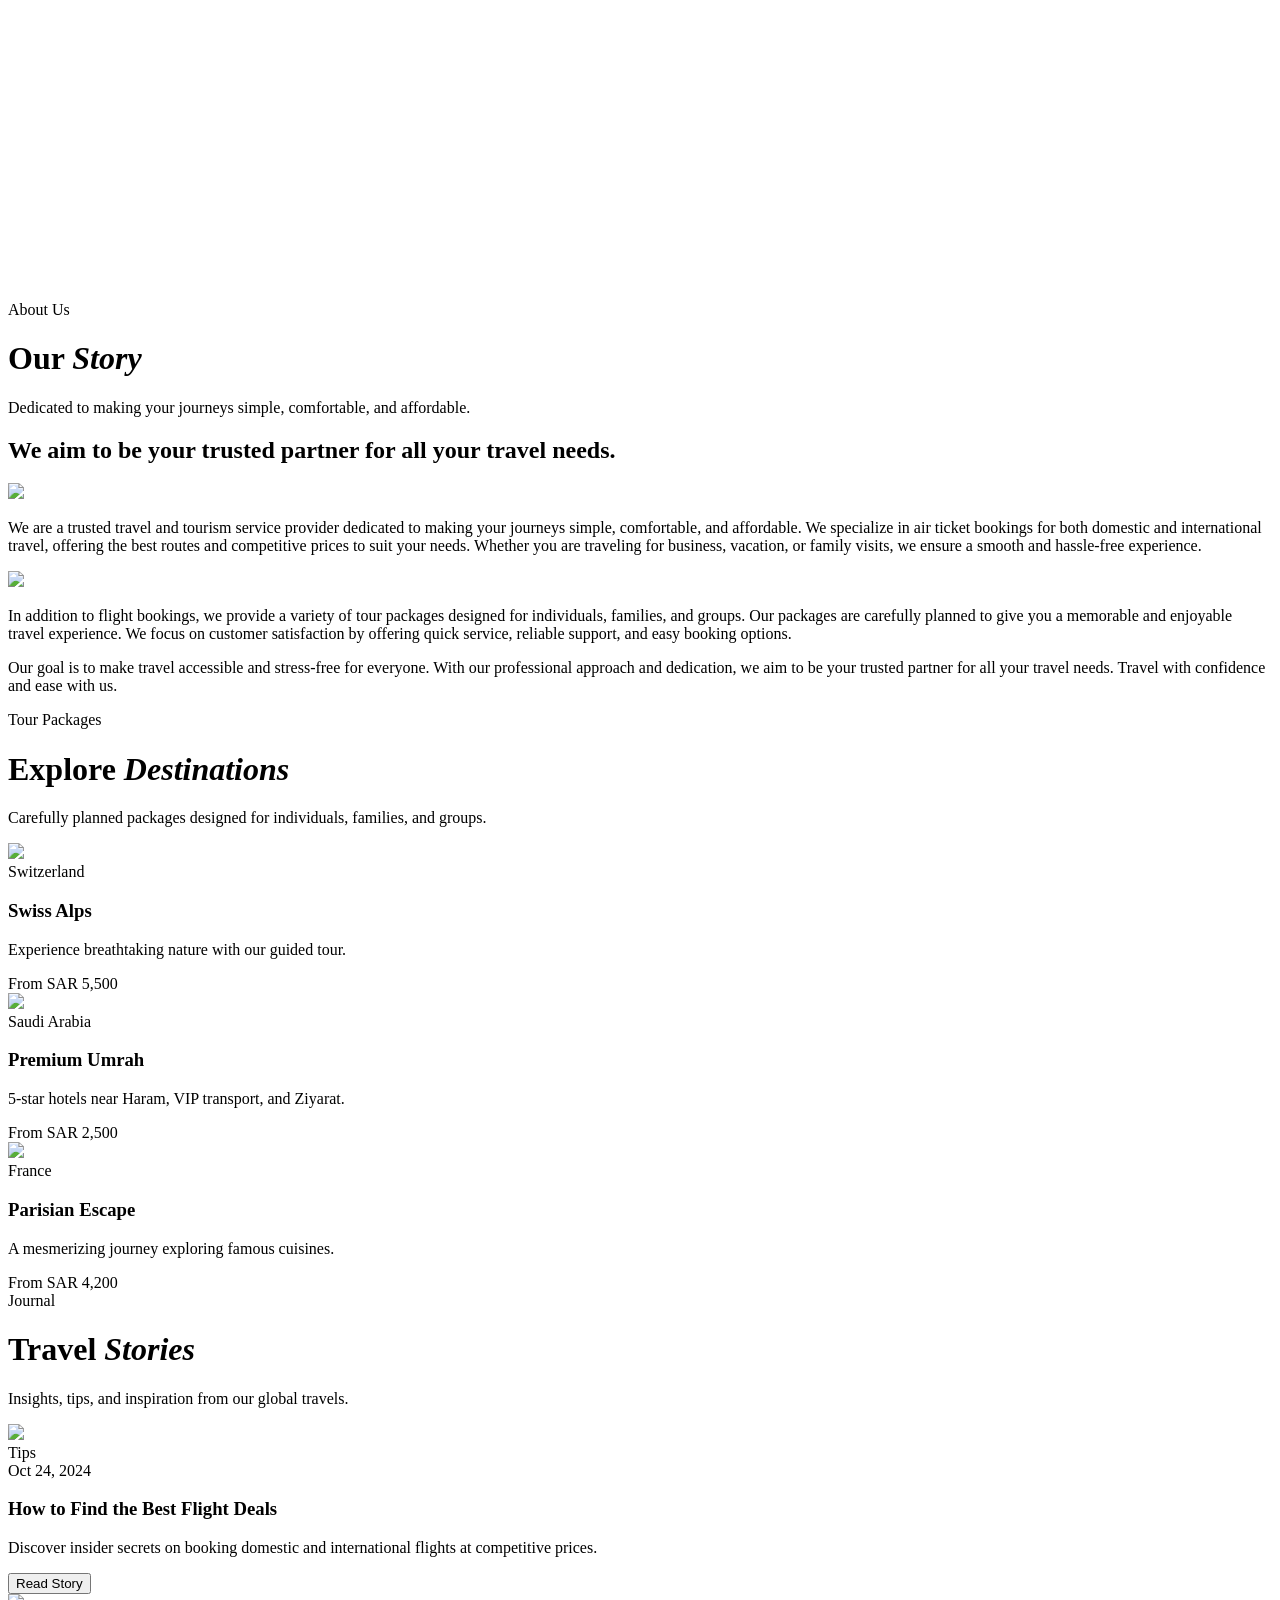
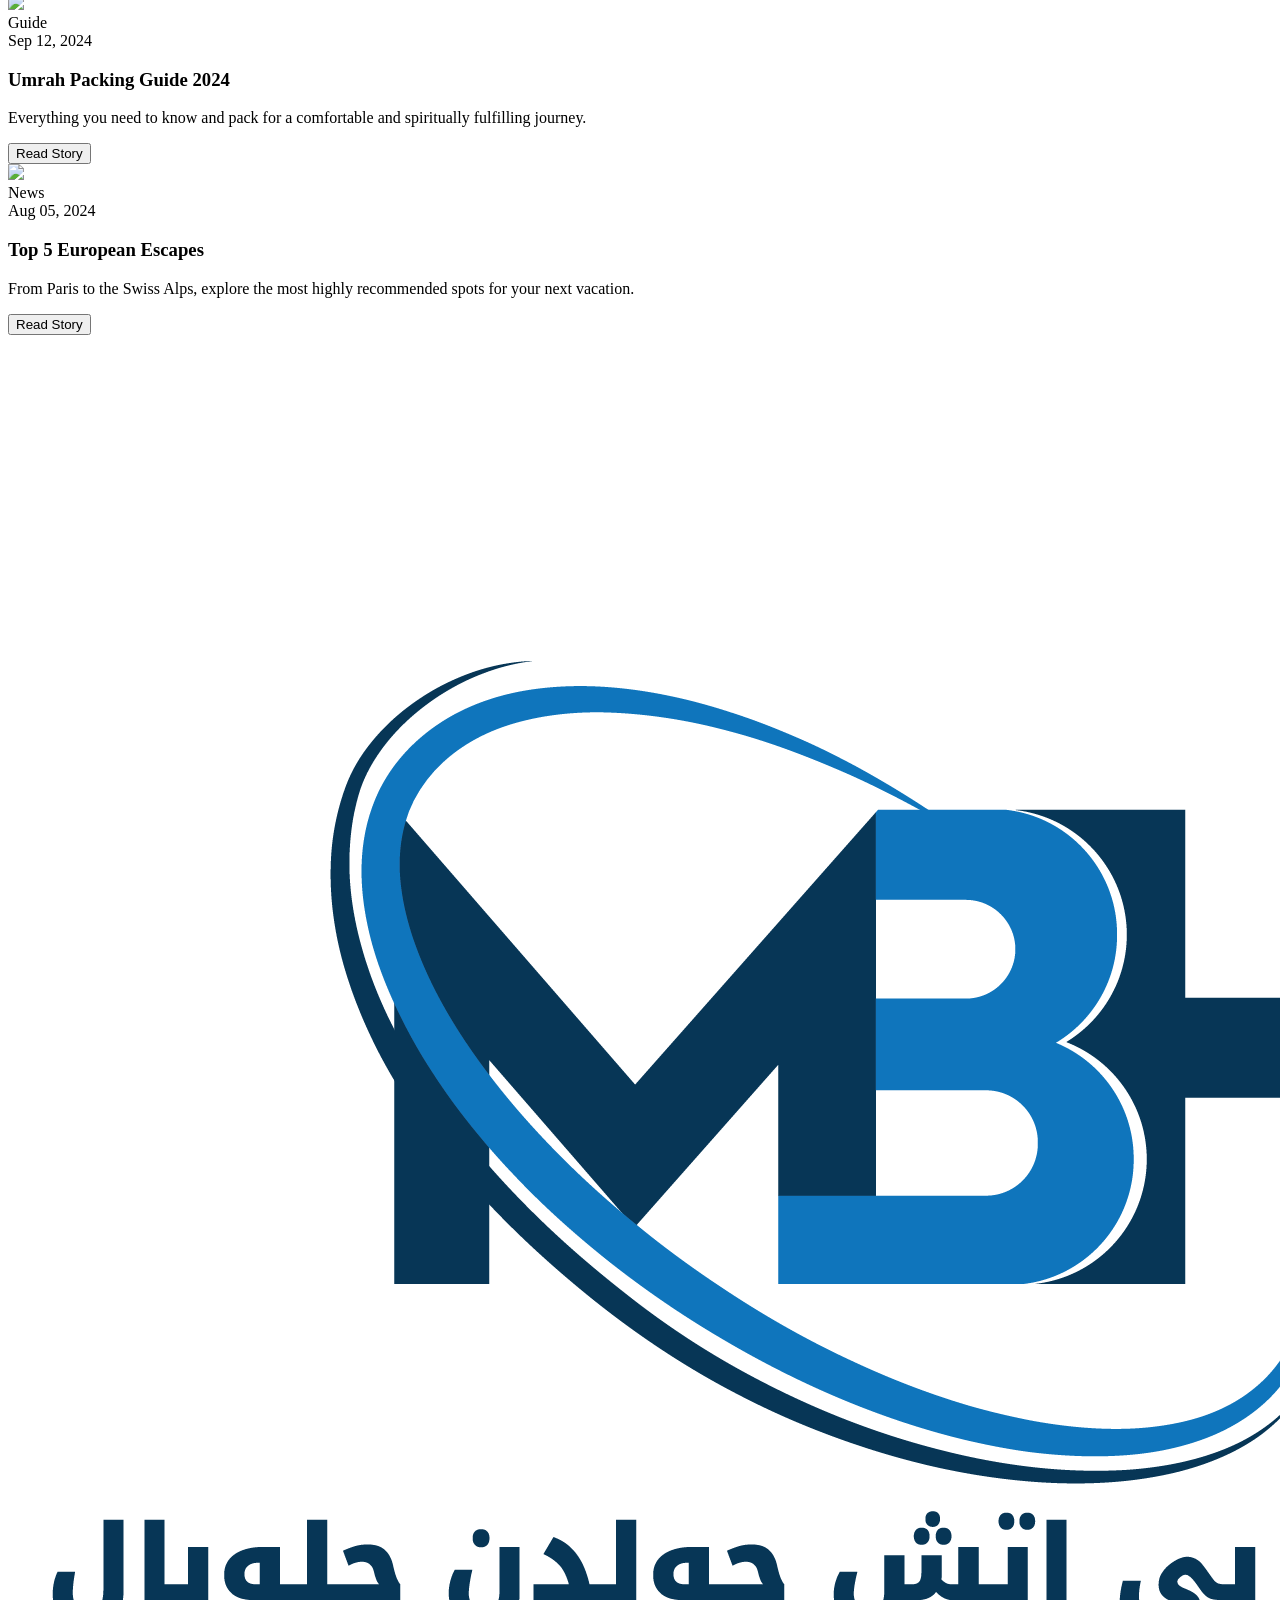
==== commit 6b38d7f2: "Add files via upload" ====
--- a/index.html
+++ b/index.html
@@ -187,11 +187,11 @@
     </div>
 
     <!-- Floating Navbar Pill -->
-    <nav id="navbar" class="fixed w-full left-1/2 -translate-x-1/2 top-0 z-50 transition-all duration-500 border-b border-transparent bg-transparent py-6 px-6 sm:px-8">
+    <nav id="navbar" class="fixed w-full left-1/2 -translate-x-1/2 top-0 z-50 transition-all duration-500 border-b border-transparent bg-transparent py-4 px-6 sm:px-8">
         <div class="max-w-[90rem] mx-auto w-full flex justify-between items-center">
             <!-- Logo -->
             <div class="flex items-center cursor-pointer group" onclick="navigateTo('home')">
-                <img id="nav-logo" src="./Logo png-01.png" alt="MBH Golden Global" class="h-16 md:h-20 object-contain transition-all duration-500 ease-apple group-hover:scale-105 brightness-0 invert" onerror="this.style.display='none'; this.nextElementSibling.style.display='block';">
+                <img id="nav-logo" src="https://monabbor-hossen.github.io/mbh-golden-global/Logo%20png-01.png" alt="MBH Golden Global" class="h-16 md:h-20 object-contain transition-all duration-500 ease-apple group-hover:scale-105 brightness-0 invert" onerror="this.style.display='none'; this.nextElementSibling.style.display='block';">
                 
                 <div class="hidden font-serif font-bold text-2xl tracking-wide logo-text text-white text-3d-light">
                     <span class="text-brand-cyan">MBH</span> GLOBAL
@@ -222,10 +222,10 @@
 
     <!-- Mobile Menu Overlay -->
     <div id="mobile-menu" class="fixed inset-0 bg-white/95 backdrop-blur-xl z-[60] flex flex-col opacity-0 pointer-events-none transition-all duration-300 ease-apple">
-        <img src="Logo png-01.png" class="absolute -right-20 top-1/2 -translate-y-1/2 w-[150%] opacity-5 pointer-events-none z-[-1]" alt="">
+        <img src="https://monabbor-hossen.github.io/mbh-golden-global/Logo%20png-01.png" class="absolute -right-20 top-1/2 -translate-y-1/2 w-[150%] opacity-5 pointer-events-none z-[-1]" alt="">
 
         <div class="flex justify-between items-center p-6 border-b border-gray-100">
-            <img src="Logo png-01.png" alt="MBH Golden Global" class="h-20 object-contain" onerror="this.style.display='none';">
+            <img src="https://monabbor-hossen.github.io/mbh-golden-global/Logo%20png-01.png" alt="MBH Golden Global" class="h-20 object-contain" onerror="this.style.display='none';">
             <button onclick="toggleMobileMenu()" class="p-2 text-brand-navy bg-brand-sand hover:bg-brand-cyan hover:text-white transition-colors rounded-full shadow-inner border border-white">
                 <i data-lucide="x" class="w-5 h-5"></i>
             </button>
@@ -259,13 +259,13 @@
                 <div class="absolute inset-0 bg-gradient-to-b from-brand-navy/90 via-brand-navy/20 to-brand-sand z-10 pointer-events-none"></div>
                 
                 <video class="absolute top-0 left-0 w-full h-full object-cover z-0 opacity-90 transform scale-105" autoplay loop muted playsinline>
-                    <source src="https://monabbor-hossen.github.io/mhb-golden-global/mp_.mp4" type="video/mp4">
+                    <source src="https://monabbor-hossen.github.io/mbh-golden-global/mp_.mp4" type="video/mp4">
                     <source src="https://assets.mixkit.co/videos/preview/mixkit-airplane-flying-over-the-clouds-in-the-sky-27886-large.mp4" type="video/mp4">
                 </video>
                 
                 <div class="relative z-20 h-full flex flex-col items-center justify-center text-center px-6 max-w-5xl mx-auto fade-up" style="transform: translateZ(30px);">
                     <div class="bg-white/90 backdrop-blur-md border border-white/50 px-6 py-2 rounded-full mb-8 shadow-sm flex items-center gap-3">
-                        <img src="https://monabbor-hossen.github.io/mhb-golden-global/Logo%20png-01.png" class="h-4 object-contain">
+                        <img src="https://monabbor-hossen.github.io/mbh-golden-global/Logo%20png-01.png" class="h-4 object-contain">
                         <span class="text-brand-navy text-[10px] md:text-xs tracking-[0.2em] uppercase font-bold">
                             Welcome to MBH Global
                         </span>
@@ -302,19 +302,19 @@
                         <!-- Subtle Pucks -->
                         <div class="min-w-[140px] md:min-w-[180px] flex flex-col items-center gap-5 group cursor-pointer">
                             <div class="w-32 h-32 md:w-44 md:h-44 rounded-full overflow-hidden relative border-[4px] border-white bg-white shadow-3d-puck group-hover:shadow-3d-puck-hover group-hover:-translate-y-1 transition-all duration-300">
-                                <img src="https://images.unsplash.com/photo-1629815456220-4355ce3438ea?auto=format&fit=crop&w=400&q=80" class="w-full h-full object-cover transition-transform duration-[1.5s] ease-apple opacity-90 group-hover:opacity-100 group-hover:scale-105">
+                                <img src="https://images.unsplash.com/photo-1512632578888-169bbbc64f33?auto=format&fit=crop&w=400&q=80" class="w-full h-full object-cover transition-transform duration-[1.5s] ease-apple opacity-90 group-hover:opacity-100 group-hover:scale-105">
                             </div>
                             <span class="text-xs font-bold tracking-[0.2em] uppercase text-brand-navy group-hover:text-brand-cyan transition-colors">Nature</span>
                         </div>
                         <div class="min-w-[140px] md:min-w-[180px] flex flex-col items-center gap-5 group cursor-pointer">
                             <div class="w-32 h-32 md:w-44 md:h-44 rounded-full overflow-hidden relative border-[4px] border-white bg-white shadow-3d-puck group-hover:shadow-3d-puck-hover group-hover:-translate-y-1 transition-all duration-300">
-                                <img src="https://images.unsplash.com/photo-1647464098939-787d55b85a3c?auto=format&fit=crop&w=400&q=80" class="w-full h-full object-cover transition-transform duration-[1.5s] ease-apple opacity-90 group-hover:opacity-100 group-hover:scale-105">
+                                <img src="https://images.unsplash.com/photo-1512632578888-169bbbc64f33?auto=format&fit=crop&w=400&q=80" class="w-full h-full object-cover transition-transform duration-[1.5s] ease-apple opacity-90 group-hover:opacity-100 group-hover:scale-105">
                             </div>
                             <span class="text-xs font-bold tracking-[0.2em] uppercase text-brand-navy group-hover:text-brand-cyan transition-colors">Culture</span>
                         </div>
                         <div class="min-w-[140px] md:min-w-[180px] flex flex-col items-center gap-5 group cursor-pointer">
                             <div class="w-32 h-32 md:w-44 md:h-44 rounded-full overflow-hidden relative border-[4px] border-white bg-white shadow-3d-puck group-hover:shadow-3d-puck-hover group-hover:-translate-y-1 transition-all duration-300">
-                                <img src="https://images.unsplash.com/photo-1542051812871-75750081408d?auto=format&fit=crop&w=400&q=80" class="w-full h-full object-cover transition-transform duration-[1.5s] ease-apple opacity-90 group-hover:opacity-100 group-hover:scale-105">
+                                <img src="https://images.unsplash.com/photo-1512632578888-169bbbc64f33?auto=format&fit=crop&w=400&q=80" class="w-full h-full object-cover transition-transform duration-[1.5s] ease-apple opacity-90 group-hover:opacity-100 group-hover:scale-105">
                             </div>
                             <span class="text-xs font-bold tracking-[0.2em] uppercase text-brand-navy group-hover:text-brand-cyan transition-colors">Spiritual</span>
                         </div>
@@ -356,24 +356,13 @@
                             </div>
                         </div>
 
-<<<<<<< HEAD
                         <div class="group cursor-pointer fade-up delay-100 mt-0 lg:mt-12 card-premium rounded-[2rem] p-4 bg-brand-sand border border-gray-100">
                             <div class="relative h-[25rem] rounded-[1.5rem] overflow-hidden mb-6 shadow-sm inner-3d">
-                                <img src="https://images.unsplash.com/photo-1542051812871-75750081408d?auto=format&fit=crop&w=800&q=80" class="w-full h-full object-cover transition-transform duration-[2s] ease-apple group-hover:scale-105">
+                                <img src="https://images.unsplash.com/photo-1499856871958-5b9627545d1a?auto=format&fit=crop&w=800&q=80" class="w-full h-full object-cover transition-transform duration-[2s] ease-apple group-hover:scale-105">
                                 <div class="absolute inset-0 bg-gradient-to-t from-brand-navy/80 to-transparent opacity-90"></div>
                                 <div class="absolute bottom-6 left-6 right-6 inner-3d">
                                     <span class="bg-brand-cyan/90 backdrop-blur-md border border-white/20 text-white text-[9px] font-bold tracking-[0.2em] uppercase mb-3 inline-block px-4 py-2 rounded-full">Saudi Arabia</span>
                                     <h3 class="text-3xl font-serif text-white mb-1">Premium Umrah</h3>
-=======
-                        <!-- Destination Card -->
-                        <div class="group cursor-pointer fade-up delay-100 mt-0 lg:mt-12 card-3d-subtle rounded-[2rem] bg-white p-4 shadow-[0_10px_30px_rgba(0,0,0,0.05)] border border-gray-100">
-                            <div class="relative h-[30rem] rounded-[1.5rem] overflow-hidden mb-6">
-                                <img src="https://images.unsplash.com/photo-1530122037265-a5f1f91d3b99?auto=format&fit=crop&w=800&q=80" class="w-full h-full object-cover transition-transform duration-[1.5s] ease-out group-hover:scale-105">
-                                <div class="absolute inset-0 bg-gradient-to-t from-brand-deep/80 via-transparent to-transparent opacity-90"></div>
-                                <div class="absolute bottom-8 left-8 right-8 inner-3d">
-                                    <span class="text-brand-cyan text-xs font-bold tracking-widest uppercase mb-2 block" style="text-shadow: 0 2px 10px rgba(0,0,0,0.8);">Saudi Arabia</span>
-                                    <h3 class="text-3xl font-serif text-white mb-2" style="text-shadow: 0 4px 15px rgba(0,0,0,0.8);">Premium Umrah</h3>
->>>>>>> a82fea7fee198f07509a600e12e92b5e7a15ac2d
                                 </div>
                             </div>
                             <div class="px-3 pb-2 flex justify-between items-center inner-3d">
@@ -436,7 +425,7 @@
                         <!-- Blog Article -->
                         <article class="group cursor-pointer fade-up delay-100 card-premium bg-white rounded-[2rem] p-5 border border-gray-100 hover:border-brand-cyan transition-colors duration-500">
                             <div class="relative h-64 rounded-[1.5rem] overflow-hidden mb-8 shadow-sm inner-3d">
-                                <img src="https://images.unsplash.com/photo-1542051812871-75750081408d?auto=format&fit=crop&w=800&q=80" class="w-full h-full object-cover transition-transform duration-[1.5s] ease-apple group-hover:scale-105">
+                                <img src="https://images.unsplash.com/photo-1436491865332-7a61a109cc05?auto=format&fit=crop&w=800&q=80" class="w-full h-full object-cover transition-transform duration-[1.5s] ease-apple group-hover:scale-105">
                                 <div class="absolute top-4 left-4 bg-brand-cyan text-white px-4 py-2 rounded-xl font-bold text-[9px] tracking-[0.2em] uppercase">Guide</div>
                             </div>
                             <div class="px-4 inner-3d">
@@ -475,7 +464,7 @@
 
             <!-- Split Section (Soft Depth) -->
             <section class="py-24 bg-brand-sand text-brand-navy border-y border-white relative z-30 overflow-hidden">
-                <img src="https://monabbor-hossen.github.io/mhb-golden-global/Logo%20png-01.png" class="absolute -right-20 top-1/2 -translate-y-1/2 w-[600px] opacity-[0.03] pointer-events-none z-0" alt="">
+                <img src="https://monabbor-hossen.github.io/mbh-golden-global/Logo%20png-01.png" class="absolute -right-20 top-1/2 -translate-y-1/2 w-[600px] opacity-[0.03] pointer-events-none z-0" alt="">
                 
                 <div class="max-w-[90rem] mx-auto px-6 sm:px-8 lg:px-12 relative z-10">
                     <div class="grid grid-cols-1 lg:grid-cols-2 gap-16 items-center perspective-[1000px]">
@@ -502,7 +491,7 @@
         <!-- ========================================== -->
         <div id="about" class="page-view">
             <header class="pt-48 pb-20 bg-white border-b border-gray-100 relative overflow-hidden">
-                <img src="https://monabbor-hossen.github.io/mhb-golden-global/Logo%20png-01.png" class="absolute -left-20 top-20 w-[500px] opacity-[0.02] pointer-events-none z-0" alt="">
+                <img src="https://monabbor-hossen.github.io/mbh-golden-global/Logo%20png-01.png" class="absolute -left-20 top-20 w-[500px] opacity-[0.02] pointer-events-none z-0" alt="">
                 
                 <div class="max-w-[90rem] mx-auto px-6 sm:px-8 lg:px-12 fade-up perspective-[1000px] relative z-10">
                     <div class="inner-3d">
@@ -701,7 +690,7 @@
         <!-- ========================================== -->
         <div id="contact" class="page-view">
             <header class="pt-48 pb-20 bg-white border-b border-gray-100 relative overflow-hidden">
-                <img src="https://monabbor-hossen.github.io/mhb-golden-global/Logo%20png-01.png" class="absolute right-0 top-1/2 -translate-y-1/2 w-[600px] opacity-[0.02] pointer-events-none z-0" alt="">
+                <img src="https://monabbor-hossen.github.io/mbh-golden-global/Logo%20png-01.png" class="absolute right-0 top-1/2 -translate-y-1/2 w-[600px] opacity-[0.02] pointer-events-none z-0" alt="">
                 
                 <div class="max-w-[90rem] mx-auto px-6 sm:px-8 lg:px-12 fade-up perspective-[1000px] relative z-10">
                     <div class="inner-3d">
@@ -775,7 +764,7 @@
 
     <!-- Light Theme Footer (Low-Profile 3D) -->
     <footer class="bg-brand-sand pt-24 pb-12 text-brand-navy border-t-[4px] border-brand-cyan relative overflow-hidden">
-        <img src="Logo png-01.png" class="absolute -left-20 -bottom-10 w-[500px] opacity-[0.03] pointer-events-none z-0" alt="">
+        <img src="https://monabbor-hossen.github.io/mbh-golden-global/Logo%20png-01.png" class="absolute -left-20 -bottom-10 w-[500px] opacity-[0.03] pointer-events-none z-0" alt="">
         
         <div class="max-w-[90rem] mx-auto px-6 sm:px-8 lg:px-12 relative z-10">
             <div class="grid grid-cols-1 md:grid-cols-2 lg:grid-cols-12 gap-12 lg:gap-8 mb-16 perspective-[1000px]">
@@ -783,7 +772,7 @@
                 <!-- Brand Info -->
                 <div class="lg:col-span-5 pr-8 card-premium !bg-transparent !border-none !shadow-none">
                     <div class="mb-8 inner-3d">
-                        <img src="https://monabbor-hossen.github.io/mhb-golden-global/Logo%20png-01.png" alt="MBH Golden Global" class="h-24 md:h-32 object-contain" onerror="this.style.display='none'; this.nextElementSibling.style.display='block';">
+                        <img src="https://monabbor-hossen.github.io/mbh-golden-global/Logo%20png-01.png" alt="MBH Golden Global" class="h-24 md:h-32 object-contain" onerror="this.style.display='none'; this.nextElementSibling.style.display='block';">
                         <div class="hidden font-serif font-bold text-3xl tracking-wide text-brand-navy text-3d-light">
                             <span class="text-brand-cyan">MBH</span> GLOBAL
                         </div>
@@ -885,8 +874,8 @@
             if (window.scrollY > 50) {
                 // Scrolled State - Floating Glass Pill
                 navbar.classList.add('bg-white/95', 'shadow-glass-3d', 'border-white', 'backdrop-blur-xl');
-                navbar.classList.remove('py-6', 'border-transparent', 'border-b', 'w-full', 'rounded-none', 'bg-transparent', 'top-0');
-                navbar.classList.add('py-4', 'w-[95%]', 'max-w-[90rem]', 'rounded-[2rem]', 'top-4', 'md:top-6', 'border');
+                navbar.classList.remove('py-4', 'border-transparent', 'border-b', 'w-full', 'rounded-none', 'bg-transparent', 'top-0');
+                navbar.classList.add('py-2', 'w-[95%]', 'max-w-[90rem]', 'rounded-[2rem]', 'top-4', 'md:top-6', 'border');
                 
                 navTexts.forEach(el => {
                     el.classList.remove('text-white');
@@ -897,8 +886,8 @@
                 
             } else {
                 // Top State
-                navbar.classList.remove('bg-white/95', 'shadow-glass-3d', 'border-white', 'border', 'w-[95%]', 'max-w-[90rem]', 'rounded-[2rem]', 'top-4', 'md:top-6', 'py-4', 'backdrop-blur-xl');
-                navbar.classList.add('py-6', 'border-transparent', 'border-b', 'w-full', 'rounded-none', 'top-0', 'bg-transparent');
+                navbar.classList.remove('bg-white/95', 'shadow-glass-3d', 'border-white', 'border', 'w-[95%]', 'max-w-[90rem]', 'rounded-[2rem]', 'top-4', 'md:top-6', 'py-2', 'backdrop-blur-xl');
+                navbar.classList.add('py-4', 'border-transparent', 'border-b', 'w-full', 'rounded-none', 'top-0', 'bg-transparent');
                 
                 if (isHome) {
                     // Home page at top: Dark background, needs White text & logo
